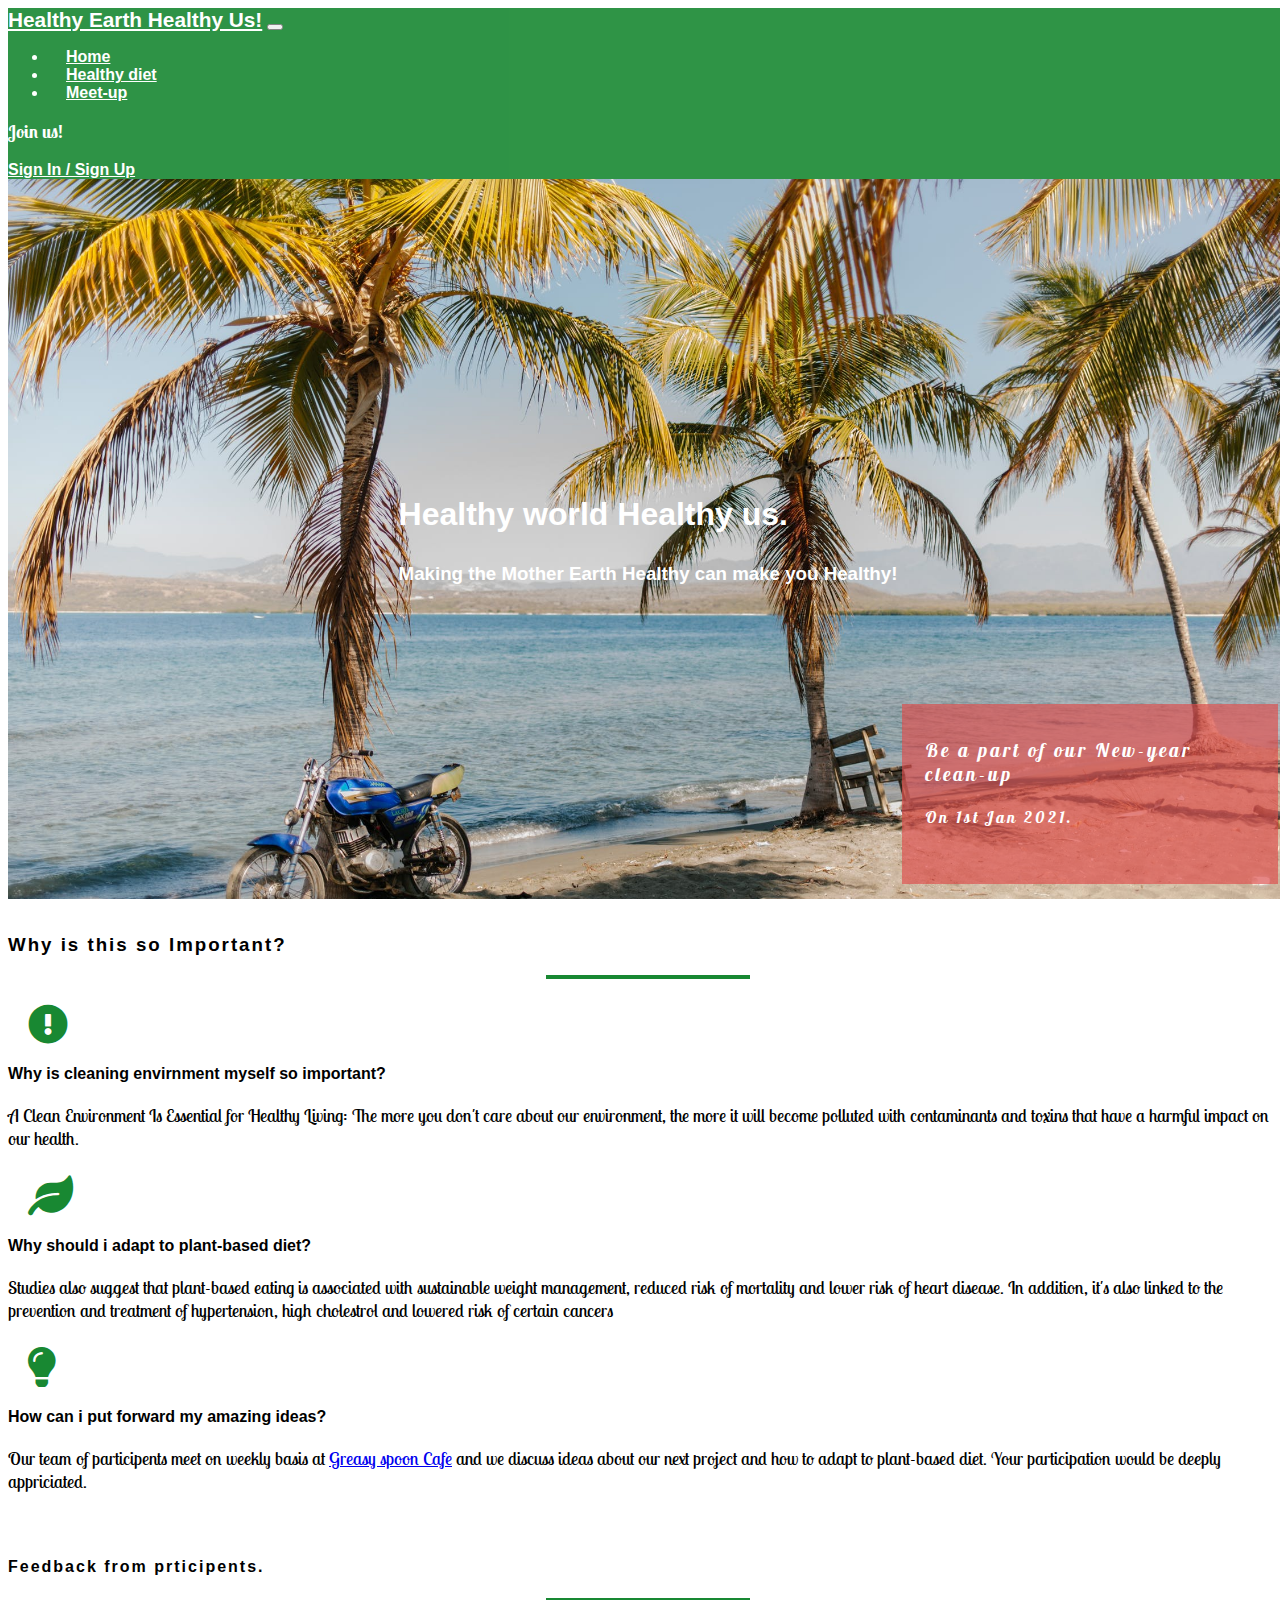
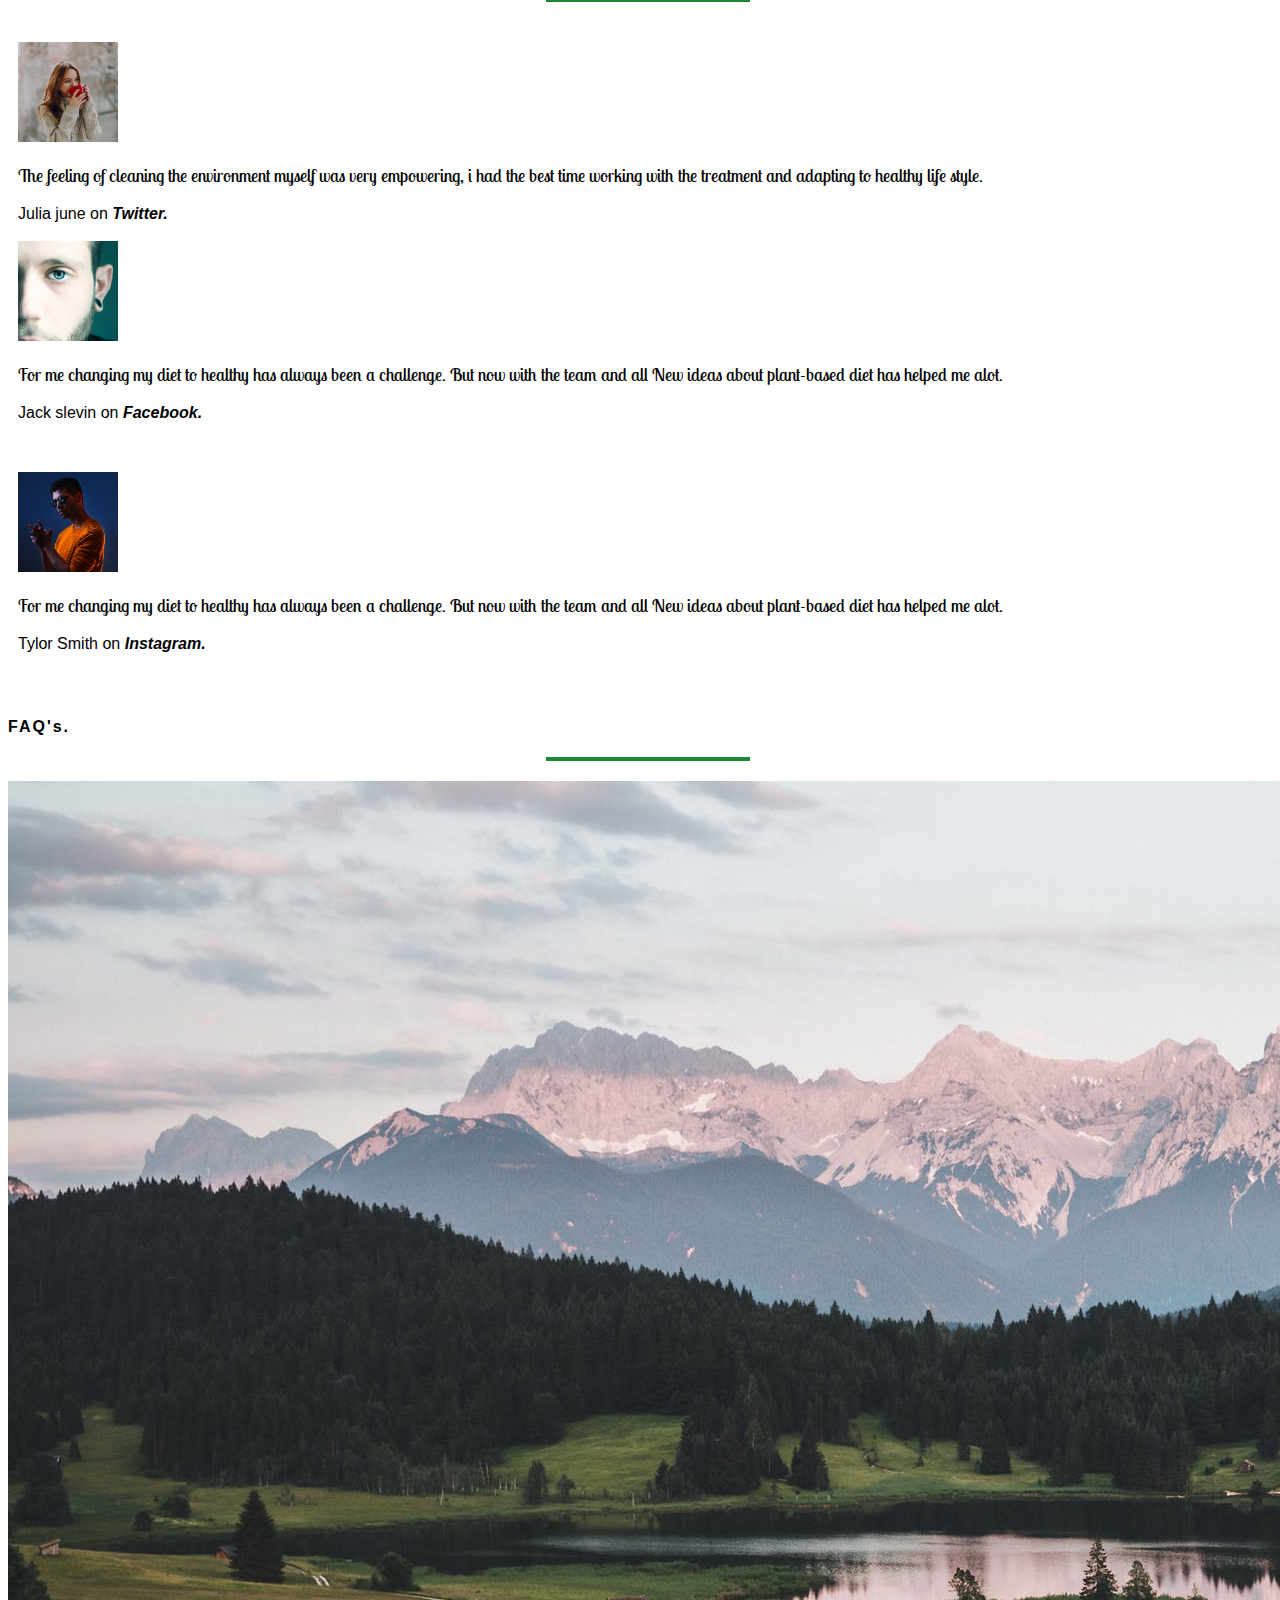
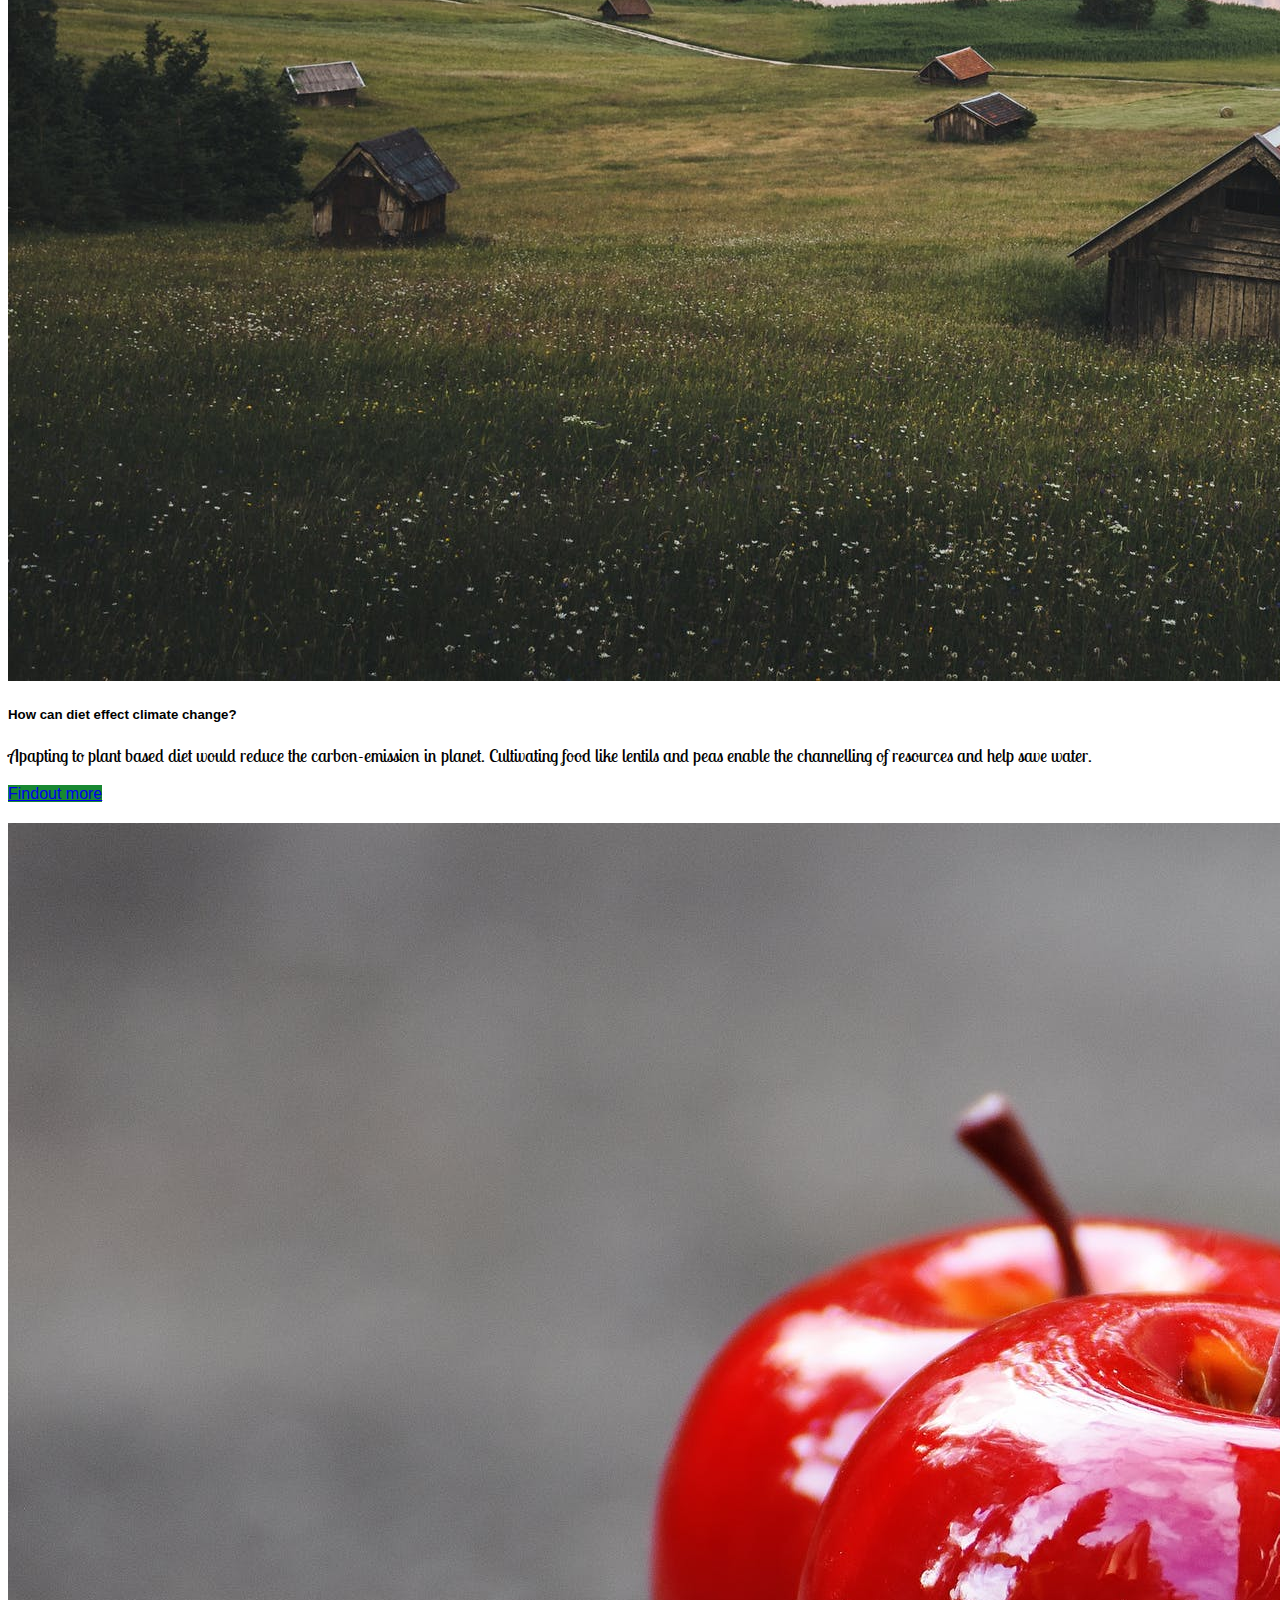
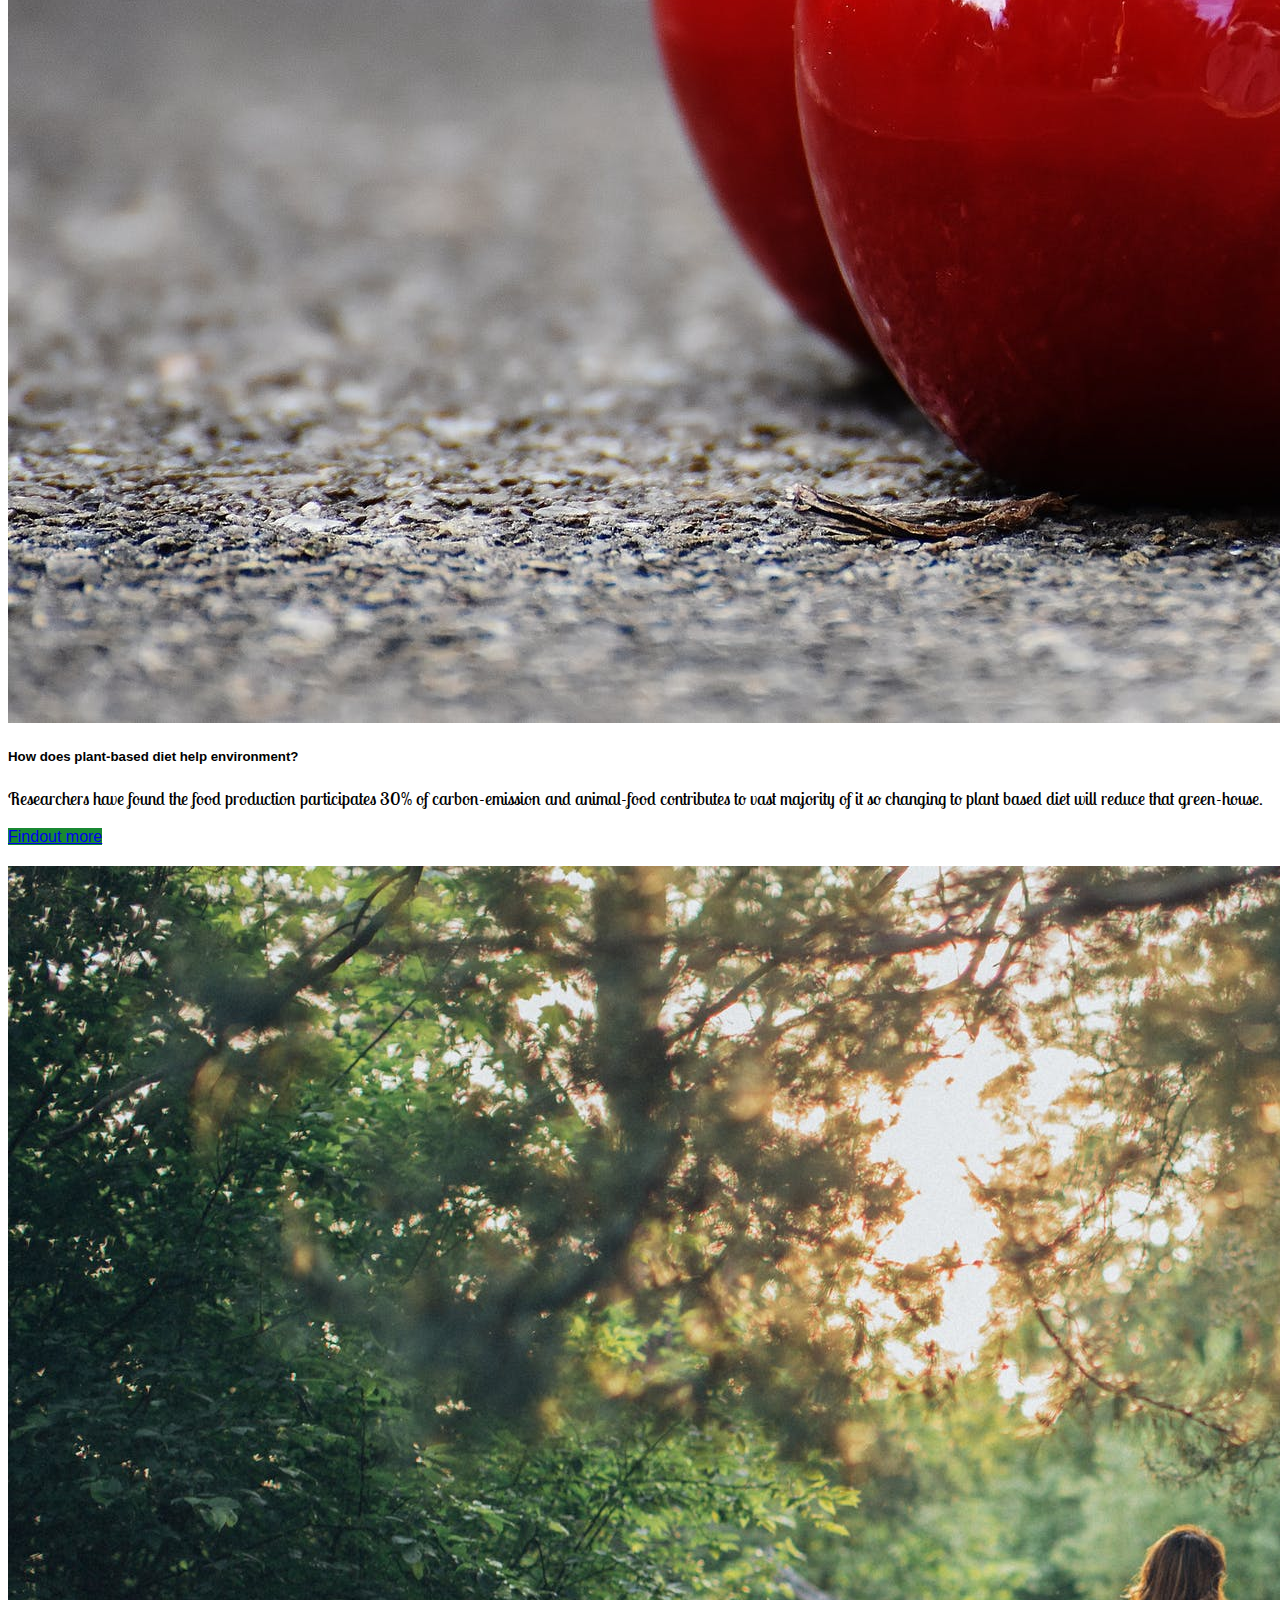
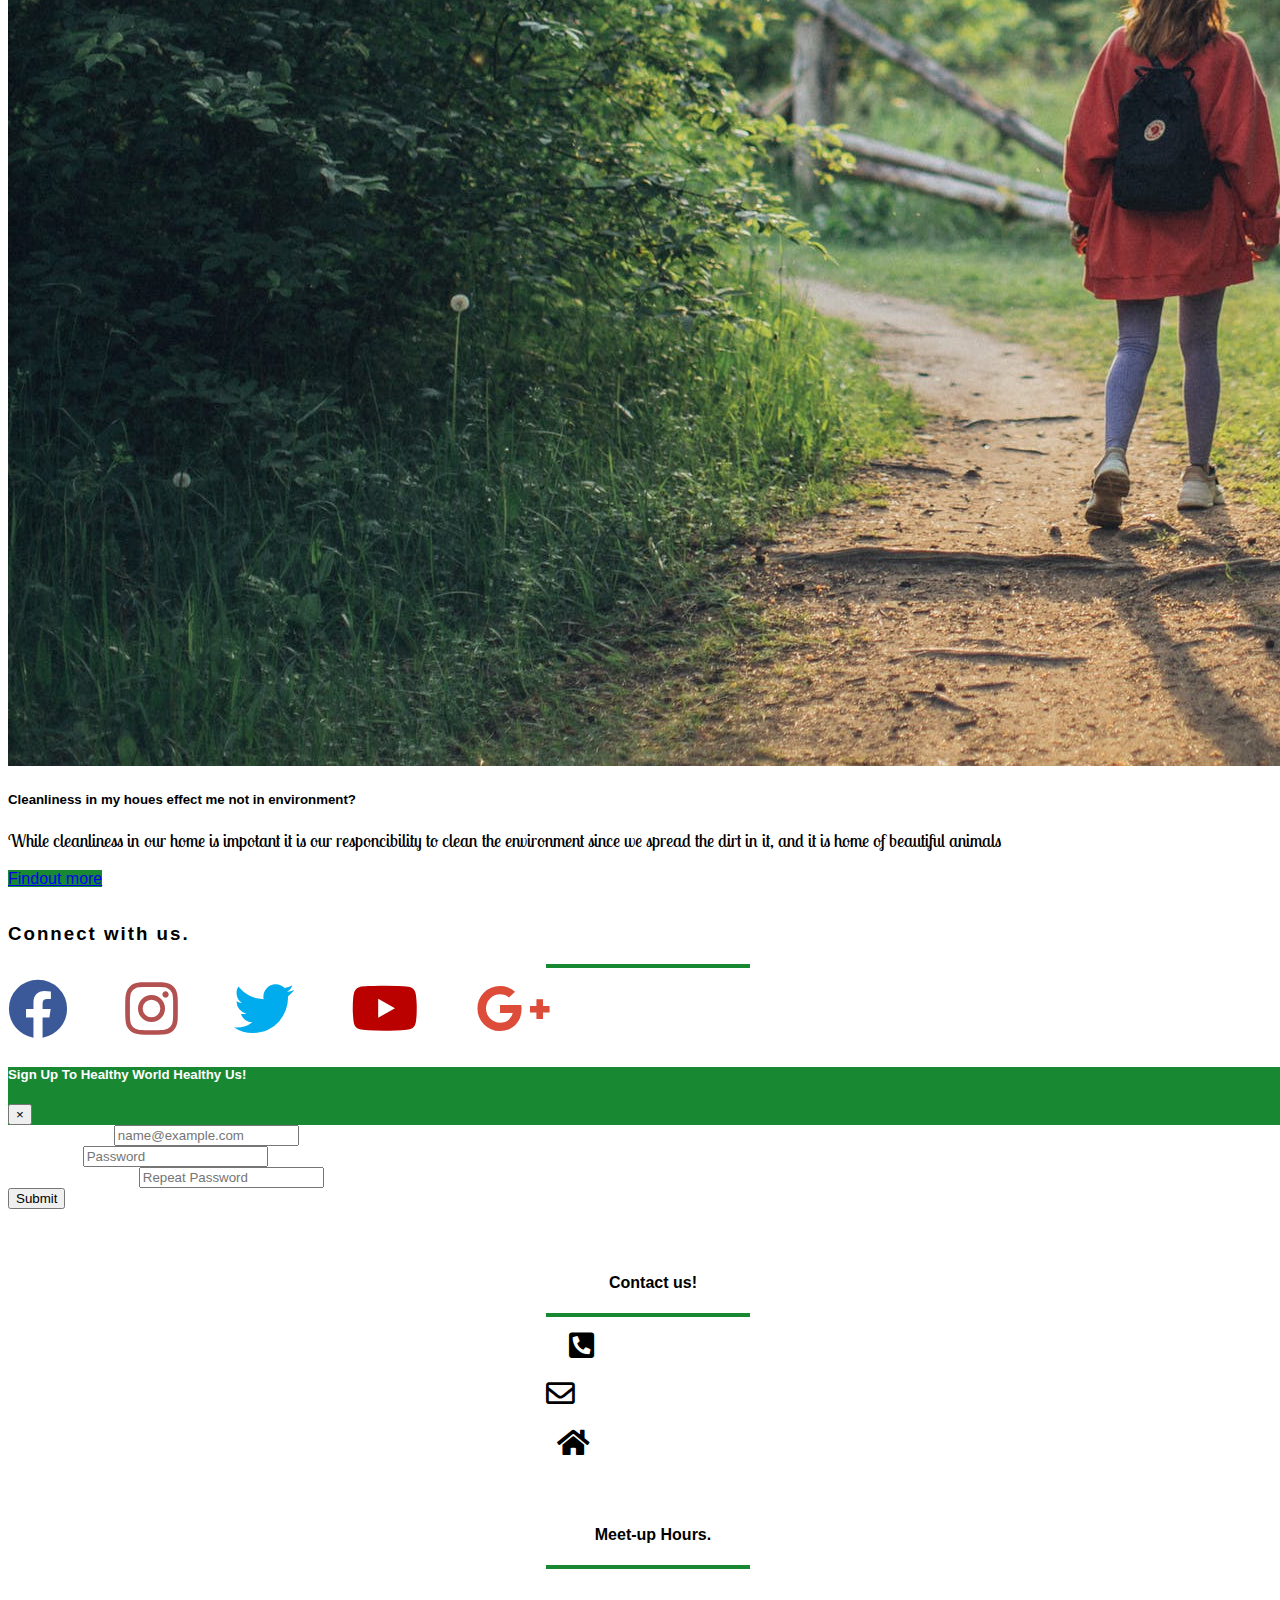
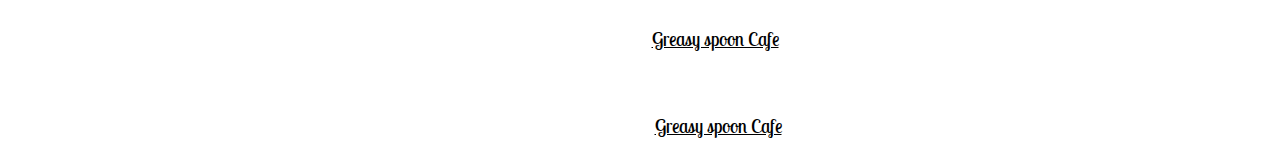
==== index.html @ 550ce157 "fixed bug which was causing cover-text to disalign, added some spacing in container to remove cluste" ====
<!DOCTYPE html>
<html lang="en">

<head>
    <meta charset="UTF-8">
    <meta name="viewport" content="width=device-width, initial-scale=1.0">
    <title>Healthy World Healthy Us!</title>
    <link rel="stylesheet" href="https://cdn.jsdelivr.net/npm/bootstrap@4.5.3/dist/css/bootstrap.min.css"
        integrity="sha384-TX8t27EcRE3e/ihU7zmQxVncDAy5uIKz4rEkgIXeMed4M0jlfIDPvg6uqKI2xXr2" crossorigin="anonymous">
    <link rel="stylesheet" href="https://cdnjs.cloudflare.com/ajax/libs/font-awesome/5.15.1/css/all.min.css"
        type="text/css" />
    <link rel="preconnect" href="https://fonts.gstatic.com">
    <link rel="stylesheet" href="https://cdn.jsdelivr.net/npm/bootstrap@4.5.3/dist/css/bootstrap.min.css"
        integrity="sha384-TX8t27EcRE3e/ihU7zmQxVncDAy5uIKz4rEkgIXeMed4M0jlfIDPvg6uqKI2xXr2" crossorigin="anonymous">
    <link rel="stylesheet" href="css/style.css">
</head>

<body>
    <header>
        <!--navbar+toogle button when on mobile-->
        <nav class="navbar navbar-expand-md">

            <a href="index.html" class="navbar-brand">Healthy Earth Healthy Us!</a>

            <button class="navbar-toggler bg-dark ml-auto" type="button" data-toggle="collapse"
                data-target="#navbar-responsive" aria-controls="navbar-responsive" aria-expanded="false"
                aria-label="Toggle-navigation">
                <span class="navbar-toggler-icon"></span></button>

            <div class="navbar-collapse" id="navbar-responsive">
                <div id="things-navbar">
                    <ul class="navbar-nav mr-auto">
                        <li class="nav-item active"><a href="index.html" class="nav-link hvr-float-shadow">Home</a></li>
                        <li class="nav-item"><a href="health.html" class="nav-link">Healthy diet</a></li>
                        <li class="nav-item"><a href="meetup.html" class="nav-link">Meet-up</a></li>
                    </ul>
                </div>
                <div class="d-none d-md-block ml-auto">
                    <p class="navbar-text mr-3"><a>Join us!</a></p>
                    <a href="/login" class="btn btn-success" data-toggle="modal" data-target="#signUpModal">Sign In /
                        Sign Up</a>
                </div>
            </div>

        </nav>
    </header>


    <div class="hero-image container-fluid">
        <div class="hero-overlay">
            <div class="row">
                <div class="col-12">
                    <section class="jumbotron text-center">
                        <h1 class="jumbotron-main">Healthy world Healthy us.</h1>
                        <h3 class="Jumbotron-text">Making the Mother Earth Healthy can make you Healthy!</h3>

                    </section>

                </div>

            </div>
            <div class="col-xs-6">
                <div id="cover-text">
                    <h3>Be a part of our New-year clean-up </h3>
                    <h4>On 1st Jan 2021.</h4>
                </div>
            </div>
        </div>
    </div>


    <!--------------------------------------------------------Importance-->
    <section class="container-fluid container-importance">
        <div class="row">
            <div class="col-md-12">
                <div class="row text-center">
                    <div class="col">
                        <h3 class="firstsection-heading">Why is this so Important?</h3>
                        <hr class="hr-green">
                    </div>
                </div>

                <div class="row">
                    <div class="col-10 offset-1 offset-md-0 col-sm-4 col-md-6">

                        <div class="row firstsection-text">
                            <div class="col-2 d-none d-md-block">
                                <i class="fas fa-exclamation-circle" aria-hidden="true"></i>
                            </div>
                            <div class="col-10">
                                <h4 class="qa-heading">Why is cleaning envirnment myself so important?</h4>
                                <!--text copied from google search on cleaning environment-->
                                <p>
                                    A Clean Environment Is Essential for Healthy Living: The more you don't care about
                                    our
                                    environment,
                                    the more it will become polluted with contaminants and toxins that have a harmful
                                    impact
                                    on our health.
                                </p>
                            </div>
                        </div>
                    </div>

                    <div class="col-10 offset-1 offset-md-0 col-sm-4 col-md-6">

                        <div class="row firstsection-text">
                            <div class="col-2 d-none d-md-block">
                                <i class=" fas fa-leaf" aria-hidden="true"></i>
                            </div>
                            <div class="col-10">
                                <h4 class="qa-heading ">Why should i adapt to plant-based diet?</h4>

                                <!--text copied from google search on plant-based diet-->
                                <p>
                                    Studies also suggest that plant-based eating is associated with sustainable weight
                                    management,
                                    reduced risk of mortality and lower risk of heart disease. In addition, it's also
                                    linked
                                    to the
                                    prevention and treatment of hypertension, high cholestrol and lowered risk of
                                    certain
                                    cancers
                                </p>
                            </div>

                        </div>

                    </div>

                    <div class="col-md-6 offset-md-3 col-sm-4 col-10 offset-1">

                        <div class="row firstsection-text">
                            <div class="col-2 d-none d-md-block">
                                <i class="fas fa-lightbulb" aria-hidden="true"></i>
                            </div>
                            <div class="col-10">
                                <h4 class="qa-heading ">How can i put forward my amazing ideas?</h4>
                                <p>
                                    Our team of participents meet on weekly basis at <a
                                        href="https://www.greasyspoon.se/" target="_blank">Greasy spoon Cafe</a> and
                                    we discuss ideas about our next project and how to adapt to plant-based diet. Your
                                    participation would be deeply appriciated.
                                </p>
                            </div>

                        </div>
                    </div>
                </div>
            </div>
        </div>
    </section>
    <!--------------------------------------------------------Feedback-->

    <section class="container-fluid feedback-container">

        <div class="row text-center">
            <div class="col-12">
                <h4 class="feedback-heading">
                    Feedback from prticipents.
                </h4>
                <hr class="hr-green">
            </div>
        </div>
        <div class="row feedback-text">
            <div class="col-sm-12 col-md-6">
                <div class="d-block">
                    <div class="media">
                        <div class="d-none d-sm-block">
                            <img src="css/images/girl.jpeg" alt="image of a girl" class="rounded-circle mr-3" height=100
                                width=100>
                        </div>
                        <div class="media-body">
                            <div class="feedback">
                                <p>
                                    The feeling of cleaning the environment myself was very empowering, i had
                                    the best time working with the treatment
                                    and adapting to healthy life style.
                                <footer>Julia june on <strong title="Twitter"> <em> Twitter.
                                        </em></strong>
                                </footer>
                                </p>
                            </div>
                        </div>
                    </div>
                </div>
            </div>
            <div class=" col-sm-12 col-md-6">
                <div class="d-block">
                    <div class="media">
                        <div class="d-none d-sm-block">
                            <img src="css/images/guy1.jpeg" alt="image of a guy" class="rounded-circle mr-3" height=100
                                width=100>
                        </div>
                        <div class="media-body">
                            <div class="feedback">
                                <p>
                                    For me changing my diet to healthy has always been a challenge. But now with
                                    the team and all New
                                    ideas about plant-based diet has helped me alot.
                                <footer>Jack slevin on <strong title="Facebook"> <em>
                                            Facebook.
                                        </em></strong>
                                </footer>
                                </p>
                            </div>
                        </div>
                    </div>
                </div>
            </div>
            <div class="col-md-6 offset-md-3 margin-top-50 col-sm-6 offset-sm-0">
                <div class="d-block">
                    <div class="media">
                        <div class="d-none d-sm-block">
                            <img src="css/images/guy2.jpeg" alt="image of a guy" class="rounded-circle mr-3" height=100
                                width=100>
                        </div>
                        <div class="media-body">
                            <div class="feedback">
                                <p>
                                    For me changing my diet to healthy has always been a challenge. But now with
                                    the team and all New
                                    ideas about plant-based diet has helped me alot.
                                <footer>Tylor Smith on <strong title="Instagram"> <em>
                                            Instagram.
                                        </em></strong>
                                </footer>
                                </p>
                            </div>
                        </div>
                    </div>
                </div>
            </div>

        </div>


    </section>
    <!--------------------------------------------------------FAQs-->

    <div class="container-fluid faqs-container">

        <div class="row text-center">
            <div class="col-12">
                <h4 class="faqs-heading">
                    FAQ's.
                </h4>
                <hr class="hr-green">
            </div>
        </div>

        <div class="row">
            <div class="col-sm-4">
                <div class="card faqs">
                    <img src="css/images/mountain.jpeg" class="card-img-top" alt="image of a mountain">
                </div>
                <div class="card-body">
                    <h5 class="card-heading">How can diet effect climate change?</h5>
                    <p class="card-text">Apapting to plant based diet would reduce the carbon-emission in planet.
                        Cultivating food like lentils and peas enable the channelling of resources and help save
                        water.</p>
                    <a href="https://www.bbc.com/news/science-environment-49238749" class="btn btn-secondary"
                        target="_blank">Findout more</a>
                </div>
            </div>

            <div class="col-sm-4">
                <div class=" card faqs">
                    <img src="css/images/fruit.jpeg" class="card-img-top" alt="image of red,green apples">
                </div>
                <div class="card-body">
                    <h5 class="card-heading">How does plant-based diet help environment?</h5>
                    <p class="card-text"> Researchers have found the food production participates 30% of
                        carbon-emission and animal-food contributes
                        to vast majority of it so changing to plant based diet will reduce that green-house.</p>
                    <a href="https://www.bbc.com/news/science-environment-49238749" class="btn btn-secondary"
                        target="_blank">Findout more</a>
                </div>
            </div>

            <div class="col-sm-4">
                <div class=" card faqs">
                    <img src="css/images/park.jpeg" class="card-img-top" alt="image of a person in park">
                </div>
                <div class="card-body">
                    <h5 class="card-heading">Cleanliness in my houes effect me not in environment?</h5>
                    <p class="card-text">While cleanliness in our home is impotant it is our responcibility to clean
                        the environment since we spread
                        the dirt in it, and it is home of beautiful animals</p>
                    <a href="https://www.bbc.com/news/science-environment-49238749" class="btn btn-secondary"
                        target="_blank">Findout more</a>
                </div>
            </div>

        </div>
    </div>

    <!--------------------------------------------------------Connect-->

    <div class="container-fluid connect-container">
        <div class="row text-center">
            <div class="col-12 connect-heading">
                <h3>Connect with us.</h3>
                <hr class="hr-green">
            </div>
        </div>
        <div class="row text-center">
            <div class="col-12 socialmedia-icons">
                <a href=" https://www.facebook.com/login/device-based/regular/login/?login_attempt=1" target="_blank">
                    <i class="fab fa-facebook" aria-hidden="true"> </i>
                    <span class="sr-only">Facebook</span>
                </a>
                <a href="https://www.instagram.com/" target="_blank">
                    <i class="fab fa-instagram" aria-hidden="true"> </i>
                    <span class="sr-only">Instagram</span>
                </a>
                <a href="https://twitter.com/?lang=sv" target="_blank">
                    <i class=" fab fa-twitter" aria-hidden="true"> </i>
                    <span class="sr-only">Twitter</span>
                </a>
                <a href="https://www.youtube.com/" target="_blank">
                    <i class=" fab fa-youtube" aria-hidden="true"> </i>
                    <span class="sr-only">Youtube</span>
                </a>
                <a href="https://www.google.com/intl/sv/gmail/about/#" target="_blank">
                    <i class=" fab fa-google-plus-g" aria-hidden="true"> </i>
                    <span class="sr-only">Gmail</span>
                </a>
            </div>
        </div>

    </div>

    <!--------------------------------------------------------Model copied from whisky-drop website.-->



    <div class="modal" tabindex="-1" role="dialog" id="signUpModal">
        <div class="modal-dialog" role="document">
            <div class="modal-content">
                <div class="modal-header">
                    <h5 class="modal-title">Sign Up To Healthy World Healthy Us!</h5>
                    <button type="button" class="close" data-dismiss="modal" aria-label="Close">
                        <span aria-hidden="true">&times;</span>
                    </button>
                </div>
                <div class="modal-body">
                    <form>
                        <div class="form-group">
                            <label for="exampleInputEmail1">Email address</label>
                            <input type="email" class="form-control" id="exampleInputEmail1"
                                aria-describedby="emailHelp" placeholder="name@example.com">
                            <small id="emailHelp" class="form-text text-muted">We'll never share your email with
                                anyone else.</small>
                        </div>
                        <div class="form-group">
                            <label for="password">Password</label>
                            <input type="password" class="form-control" id="password" placeholder="Password">
                        </div>
                        <div class="form-group">
                            <label for="repeatPassword">Repeat Password</label>
                            <input type="password" class="form-control" id="repeatPassword"
                                placeholder="Repeat Password">
                        </div>
                        <button type="submit" class="btn btn-success">Submit</button>
                    </form>
                </div>
            </div>
        </div>
    </div>


    <!--------------------------------------------------------Footer-->

    <footer class="bg-success footer-container">
        <div class="container-fluid">
            <div class="row">
                <div class="col-sm-4 offset-1 footer-content">
                    <h4 class="footer-header">Contact us!</h4>
                    <hr class="hr-green-footer">
                    <p><i class="fas fa-phone-square-alt footer-icons"></i> 0047 123 123 123</p>
                    <p><i class="far fa-envelope footer-icons"></i> healthyworld@gmail.com</p>
                    <p><i class="fas fa-home footer-icons"></i>Sandalmakrbackan 1,</p>
                    <p>126-30, Stockholm.</p>
                </div>
                <div class="col-sm-4 offset-1 footer-content">
                    <h4 class="footer-header">Meet-up Hours.</h4>
                    <hr class="hr-green">
                    <p>Monday-Thursday</p>
                    <p>kl. 17:00-18:00 at <a href="https://www.greasyspoon.se/" target="_blank">Greasy spoon
                            Cafe</a></p>
                    <p>Fri-Sat-Sunday</p>
                    <p>kl. 19:00-20:00 at <a href="https://www.greasyspoon.se/" target="_blank">Greasy spoon
                            Cafe</a></p>
                </div>
            </div>
        </div>
    </footer>


    <script src="https://code.jquery.com/jquery-3.3.1.slim.min.js"
        integrity="sha384-q8i/X+965DzO0rT7abK41JStQIAqVgRVzpbzo5smXKp4YfRvH+8abtTE1Pi6jizo"
        crossorigin="anonymous"></script>
    <script src="https://cdnjs.cloudflare.com/ajax/libs/popper.js/1.14.3/umd/popper.min.js"
        integrity="sha384-ZMP7rVo3mIykV+2+9J3UJ46jBk0WLaUAdn689aCwoqbBJiSnjAK/l8WvCWPIPm49"
        crossorigin="anonymous"></script>
    <script src="https://stackpath.bootstrapcdn.com/bootstrap/4.1.3/js/bootstrap.min.js"
        integrity="sha384-ChfqqxuZUCnJSK3+MXmPNIyE6ZbWh2IMqE241rYiqJxyMiZ6OW/JmZQ5stwEULTy"
        crossorigin="anonymous"></script>
</body>

</html>
---- css/style.css ----
@import url('https://fonts.googleapis.com/css2?family=Lobster+Two:ital,wght@0,400;0,700;1,400;1,700&family=Roboto:wght@300;400;700&display=swap');



body {
    font-family: "Roboto:400", sans-serif;
    width: 100%;
}
/*-----------------------------------------------------------Nav */
.navbar {
    background-color: #188832;;
    opacity: 0.9;
    color: white;
    font-weight: bold;
}

.navbar a {
    color: white;
    font-weight: bold;
    font-size: 100%;
}
.navbar a:hover{
    color: #0e491c;
}

.navbar-brand{
    font-size: 130% !important;
}

.navbar-nav a {
    margin-left: 18px;
}



/*-----------------------------------------------------------hero image landing page */
.hero-image {
    height: 80vh;

    background: url("images/cleanearth.jpeg") no-repeat;
    background-size: cover;
  -webkit-background-size: cover;
  -moz-background-size: cover;
  -o-background-size: cover;
  opacity: 1;

    display: flex;
    align-items: center;
    justify-content: center;

    position: relative;
}

#cover-text {
    color: white;
    font-family: 'Lobster Two', cursive;
    font-style: italic;
    font-weight: bold;
    height: 150px;
    width: 330px;
    letter-spacing: 3px;
    padding: 15px 23px;

    position: absolute;
    background-color: rgba(221, 76, 74, 0.658);
    bottom: 15px;
    right: 10px;
}


/*-----------------------------------------------------------Jumbotron */

.jumbotron {
    background-color: transparent;
}

.jumbotron-main{
    color: white;
    font-weight: 700;
    margin-bottom: 30px;
}

.Jumbotron-text{
    color: white;
}

/*-----------------------------------------------------------Importance */

.container-importance{
    margin: 20px 0 65px 0;
}


.firstsection-heading {
    margin-top: 35px;
    font-weight: bold;
    letter-spacing: 2px;
}

.container-importance i {
    font-size: 40px;
    padding-left: 20px;
    color: #188832;
}

.firstsection-text {
    margin-top: 25px;
}

p {
    font-family: 'Lobster Two', cursive;
    font-size: 18px;
}

.hr-green {
    border: 2px solid #188832;
    width: 200px;
}



/*-----------------------------------------------------------feedback */

.feedback-container {
    margin-top: 65px;
}

.feedback-heading{
    margin-top: 35px;
    font-weight: bold;
    letter-spacing: 2px;
}

.feedback-text {
    margin-top: 40px;
    padding-left: 10px;

}

.margin-top-50{
    margin-top:50px;
}


/*-----------------------------------------------------------FAQs */

.faqs-container{
    margin-top: 65px;
}

.faqs-heading{
    margin-top: 35px;
    font-weight: bold;
    letter-spacing: 2px;
}


.faqs-container a {
    background-color: #188832;
}


.card-heading{
    font-weight: bold;

}

.faqs{
    margin-top: 20px;
}

/*-----------------------------------------------------------Connect */

.connect-container{

}

.connect-heading{
    margin-top: 35px;
    font-weight: bold;
    letter-spacing: 2px;
}


.socialmedia-icons a{
    font-size: 60px;
    word-spacing: 40px;
    text-decoration: none;
}

.fa-facebook{
    color: #3b5998;
}
.fa-instagram{
    color: #b35151;
}

.fa-twitter{
    color: #00aced;
}
.fa-youtube{
    color: #bb0000;
}
.fa-google-plus-g{
    color: #dd4b39;
}

.fa-facebook:hover,
.fa-instagram:hover,
.fa-twitter:hover,
.fa-youtube:hover,
.fa-google-plus-g:hover{
    color: #188832;
}

/*-----------------------------------------------------------Footer */

.footer-container{
    margin-top: 65px;
    text-align: center;
}

.footer-content{
    margin-top: 25px;
}

.footer-header{
    padding-left: 10px;
}

footer p{
    color: white;
    margin-top: 15px;
    font-size: 1.2em;
    text-align: center;
}

footer a {
    color: black;
}


.footer-icons{
    font-size: 1.5em;
    color: black;
}

.hr-green-footer {
    text-align: center;
    border: 2px solid #188832;
    width: 200px;
}

/*-----------------------------------------------------------Modal */

.modal-body {
    background: url("images/modal.jpeg") no-repeat;
    background-size: cover;
    color: white;
}

.modal-header {
    background-color:#188832 ;
    color: white;
}

/*-----------------------------------------------------------From */

.form-text {
    color: white !important;
}

/*-----------------------------------------------------------hero image health page */

.hero-image-health {
    height: 80vh;

    background: url("images/vegetarian.jpeg") no-repeat;
    background-size: cover;
  -webkit-background-size: cover;
  -moz-background-size: cover;
  -o-background-size: cover;

  display: flex;
    align-items: center;
    justify-content: center;

    position: relative;
}

/*-----------------------------------------------------------Hero image meetup Page */

.hero-image-meetup {
    height: 80vh;

    background: url("images/meetup.jpeg") no-repeat;
    background-size: cover;
  -webkit-background-size: cover;
  -moz-background-size: cover;
  -o-background-size: cover;


  display: flex;
    align-items: center;
    justify-content: center;

    position: relative;
}

.meetup-heading {
    margin: 65px 0 30px 0;
    color: #188832;
}
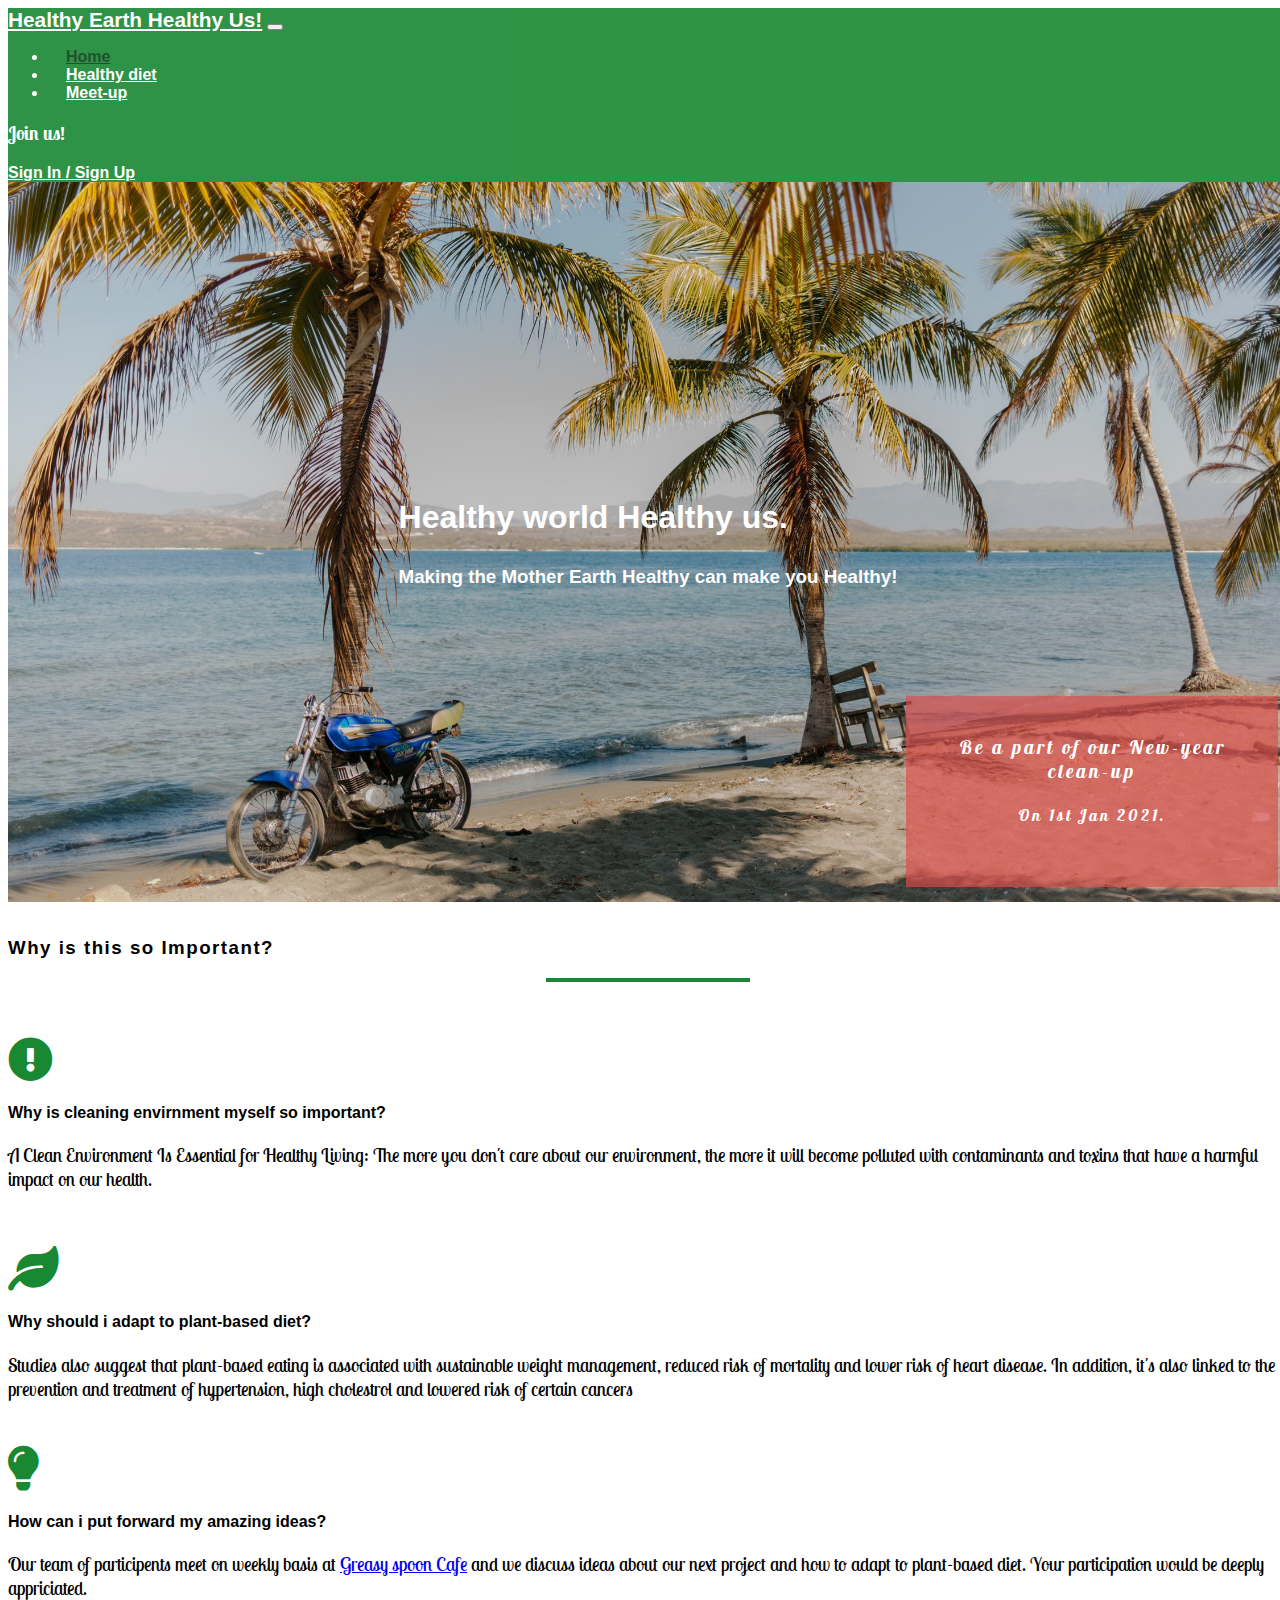
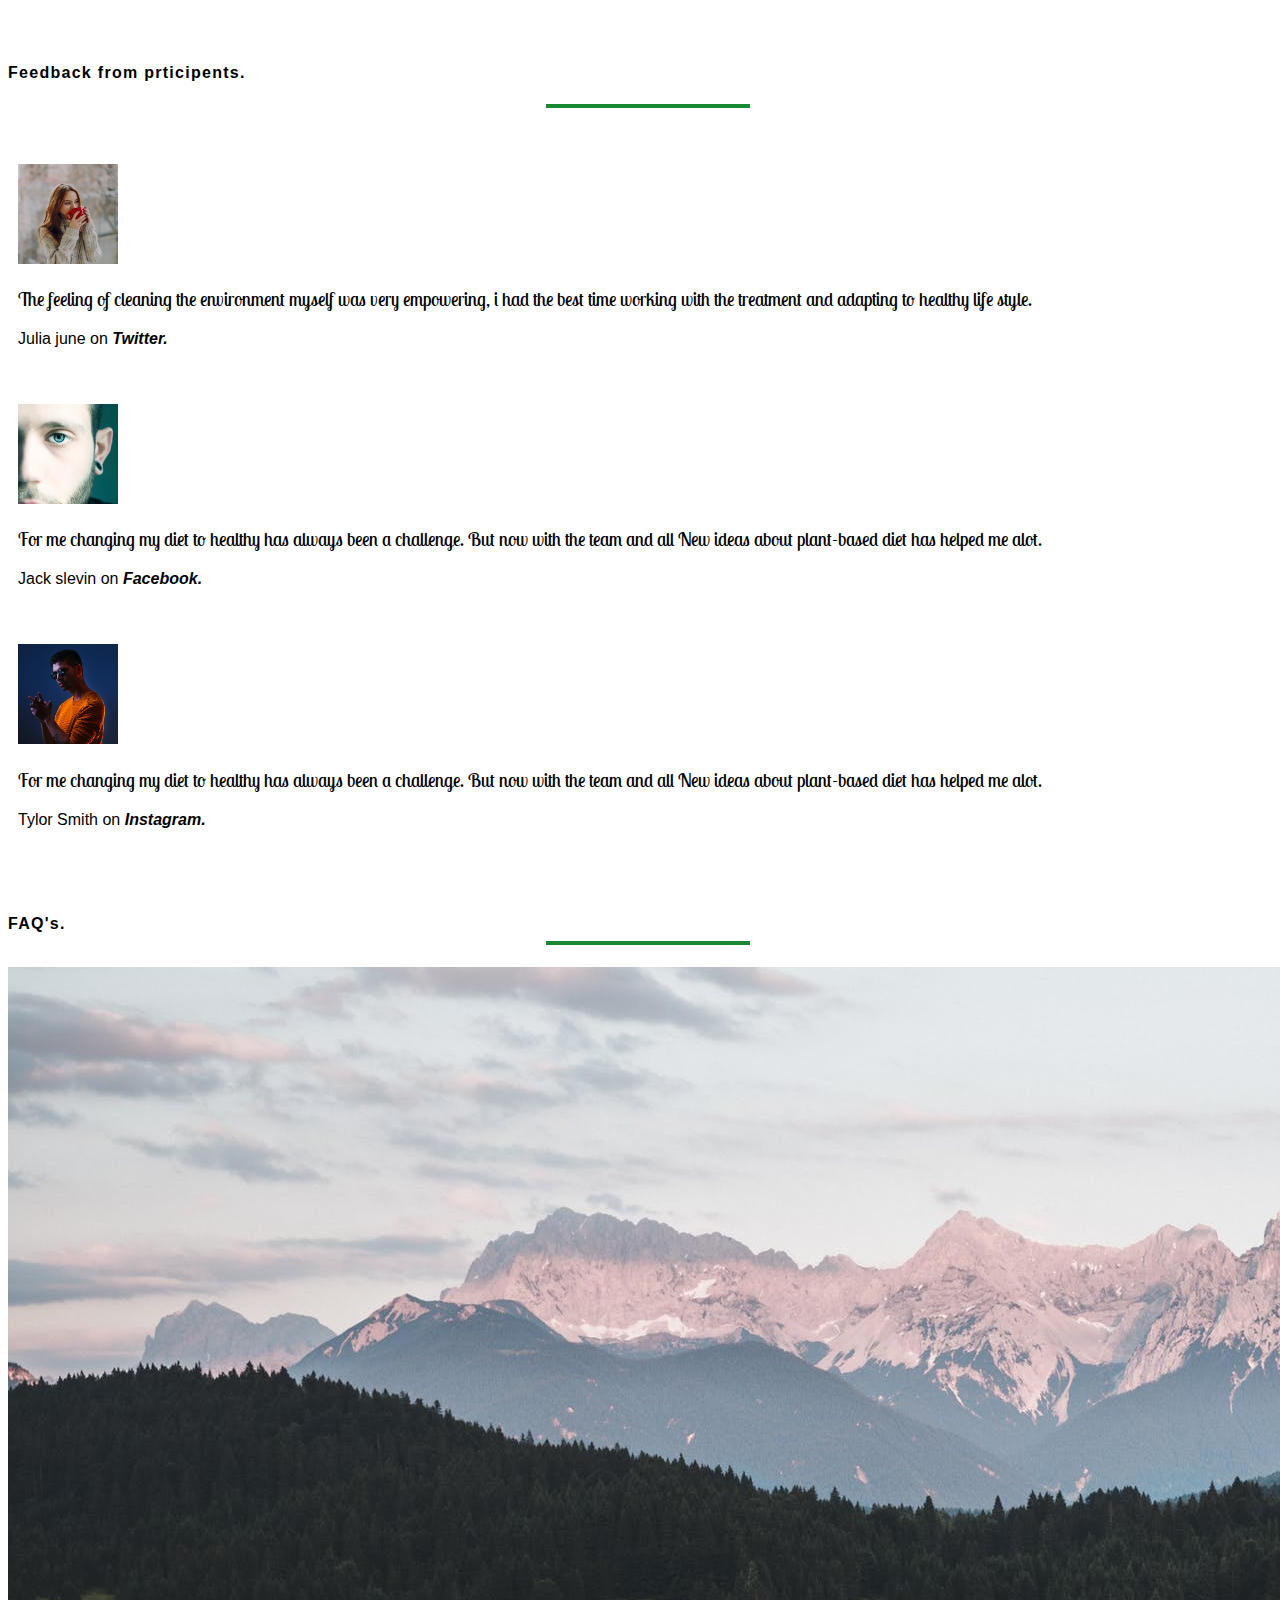
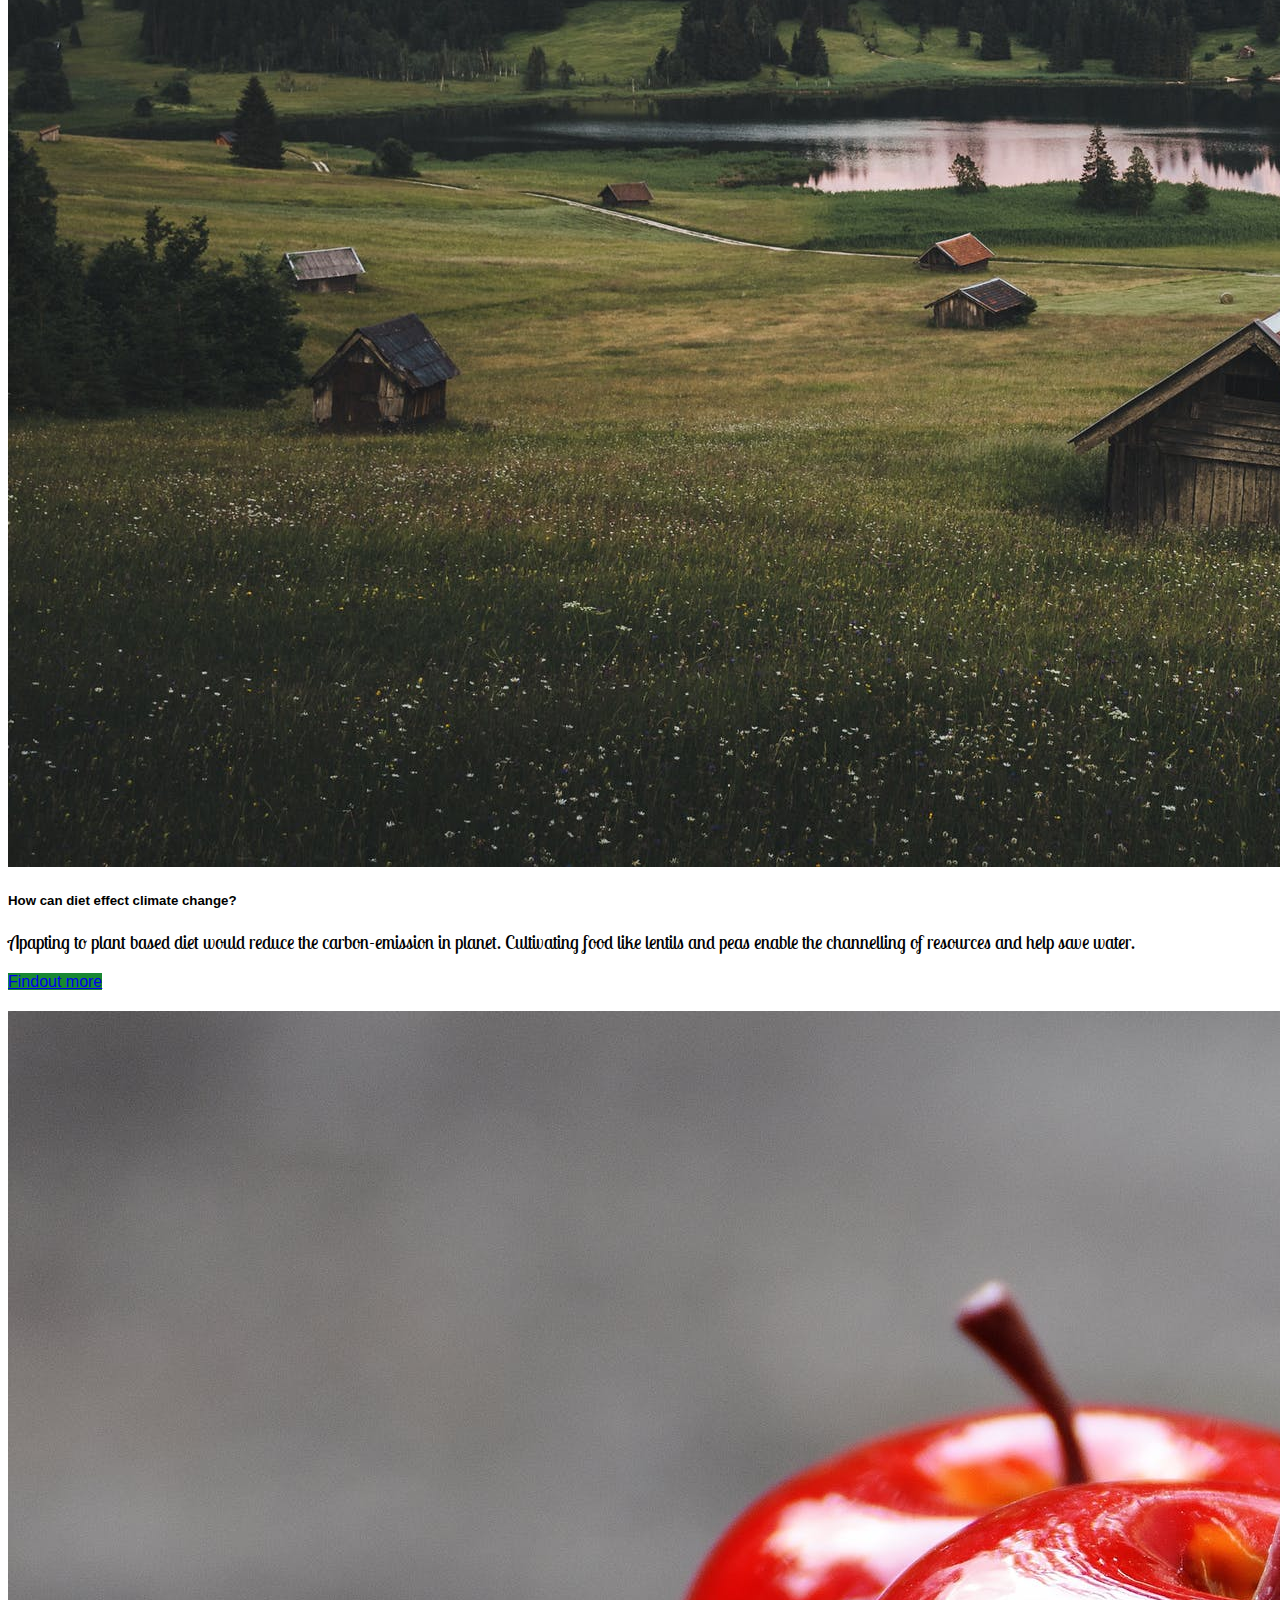
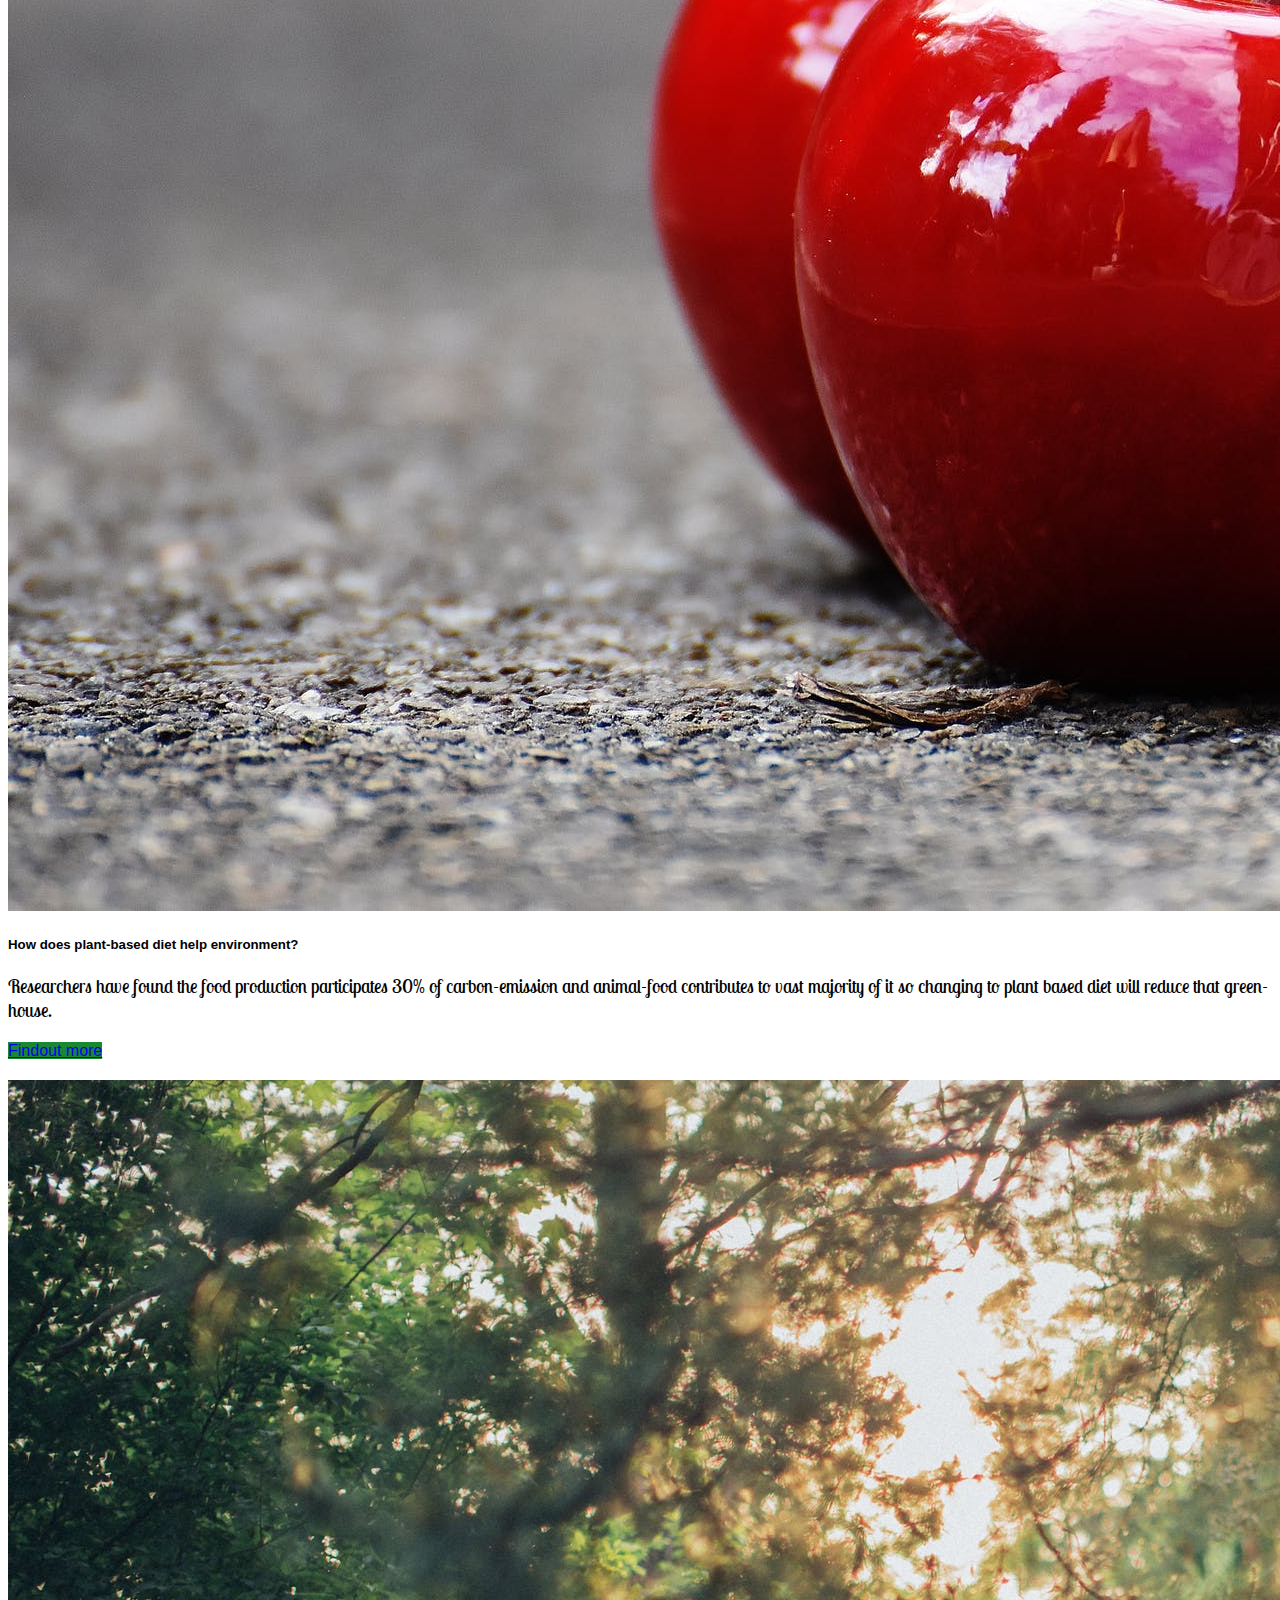
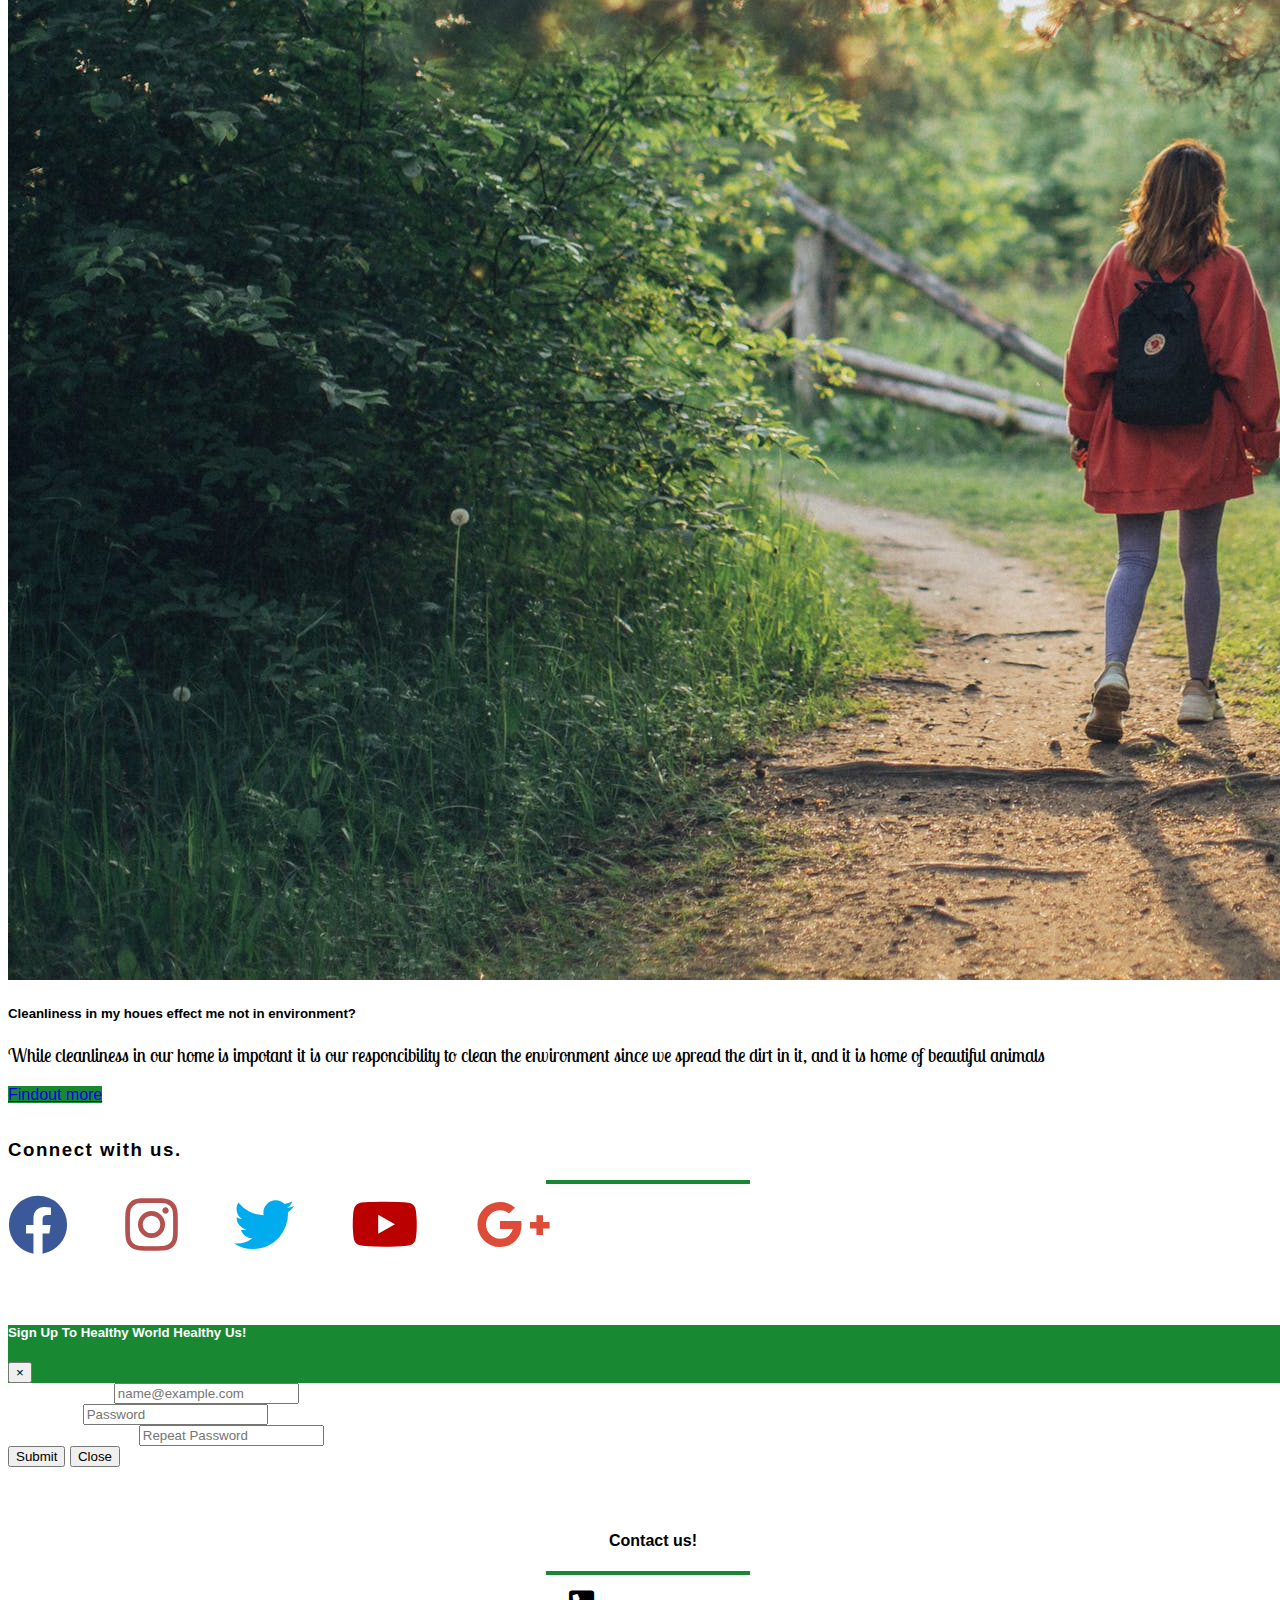
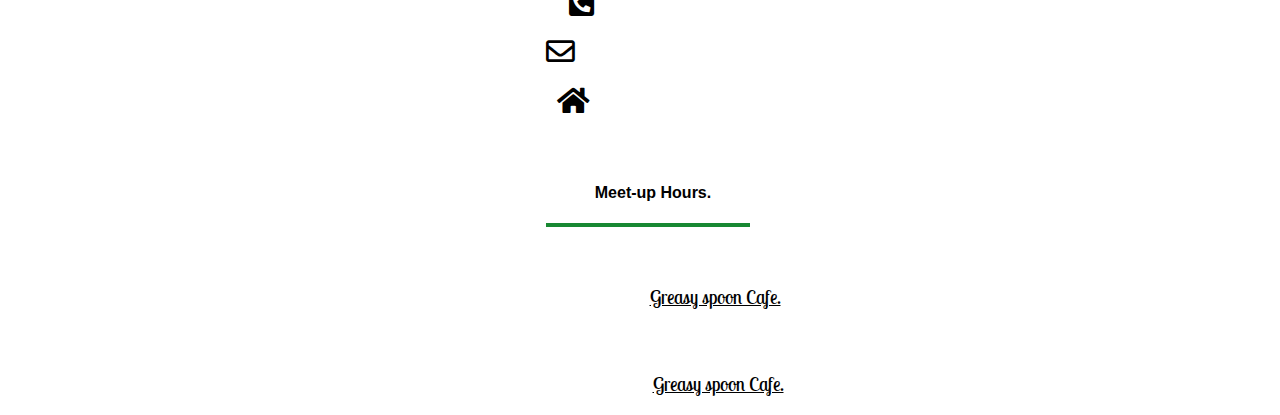
==== commit 3d71f159: "fixed bug that was causing first sections left padding." ====
--- a/index.html
+++ b/index.html
@@ -22,19 +22,18 @@
 
             <a href="index.html" class="navbar-brand">Healthy Earth Healthy Us!</a>
 
-            <button class="navbar-toggler bg-dark ml-auto" type="button" data-toggle="collapse"
-                data-target="#navbar-responsive" aria-controls="navbar-responsive" aria-expanded="false"
-                aria-label="Toggle-navigation">
-                <span class="navbar-toggler-icon"></span></button>
+            <button class="navbar-toggler" type="button" data-toggle="collapse" data-target="#navbar-responsive"
+                aria-controls="navbar-responsive" aria-expanded="false" aria-label="Toggle navigation">
+                <span class="navbar-toggler-icon"></span>
+            </button>
 
             <div class="navbar-collapse" id="navbar-responsive">
-                <div id="things-navbar">
-                    <ul class="navbar-nav mr-auto">
-                        <li class="nav-item active"><a href="index.html" class="nav-link hvr-float-shadow">Home</a></li>
-                        <li class="nav-item"><a href="health.html" class="nav-link">Healthy diet</a></li>
-                        <li class="nav-item"><a href="meetup.html" class="nav-link">Meet-up</a></li>
-                    </ul>
-                </div>
+                <ul class="navbar-nav mr-auto">
+                    <li class="nav-item active"><a href="index.html" class="nav-link hvr-float-shadow">Home</a></li>
+                    <li class="nav-item"><a href="health.html" class="nav-link">Healthy diet</a></li>
+                    <li class="nav-item"><a href="meetup.html" class="nav-link">Meet-up</a></li>
+                </ul>
+
                 <div class="d-none d-md-block ml-auto">
                     <p class="navbar-text mr-3"><a>Join us!</a></p>
                     <a href="/login" class="btn btn-success" data-toggle="modal" data-target="#signUpModal">Sign In /
@@ -75,80 +74,83 @@
             <div class="col-md-12">
                 <div class="row text-center">
                     <div class="col">
-                        <h3 class="firstsection-heading">Why is this so Important?</h3>
+                        <h3 class="section-headings">Why is this so Important?</h3>
                         <hr class="hr-green">
                     </div>
                 </div>
-
-                <div class="row">
-                    <div class="col-10 offset-1 offset-md-0 col-sm-4 col-md-6">
-
-                        <div class="row firstsection-text">
-                            <div class="col-2 d-none d-md-block">
-                                <i class="fas fa-exclamation-circle" aria-hidden="true"></i>
-                            </div>
-                            <div class="col-10">
-                                <h4 class="qa-heading">Why is cleaning envirnment myself so important?</h4>
-                                <!--text copied from google search on cleaning environment-->
-                                <p>
-                                    A Clean Environment Is Essential for Healthy Living: The more you don't care about
-                                    our
-                                    environment,
-                                    the more it will become polluted with contaminants and toxins that have a harmful
-                                    impact
-                                    on our health.
-                                </p>
-                            </div>
-                        </div>
-                    </div>
-
-                    <div class="col-10 offset-1 offset-md-0 col-sm-4 col-md-6">
-
-                        <div class="row firstsection-text">
-                            <div class="col-2 d-none d-md-block">
-                                <i class=" fas fa-leaf" aria-hidden="true"></i>
-                            </div>
-                            <div class="col-10">
-                                <h4 class="qa-heading ">Why should i adapt to plant-based diet?</h4>
-
-                                <!--text copied from google search on plant-based diet-->
-                                <p>
-                                    Studies also suggest that plant-based eating is associated with sustainable weight
-                                    management,
-                                    reduced risk of mortality and lower risk of heart disease. In addition, it's also
-                                    linked
-                                    to the
-                                    prevention and treatment of hypertension, high cholestrol and lowered risk of
-                                    certain
-                                    cancers
-                                </p>
-                            </div>
-
-                        </div>
-
-                    </div>
-
-                    <div class="col-md-6 offset-md-3 col-sm-4 col-10 offset-1">
-
-                        <div class="row firstsection-text">
-                            <div class="col-2 d-none d-md-block">
-                                <i class="fas fa-lightbulb" aria-hidden="true"></i>
-                            </div>
-                            <div class="col-10">
-                                <h4 class="qa-heading ">How can i put forward my amazing ideas?</h4>
-                                <p>
-                                    Our team of participents meet on weekly basis at <a
-                                        href="https://www.greasyspoon.se/" target="_blank">Greasy spoon Cafe</a> and
-                                    we discuss ideas about our next project and how to adapt to plant-based diet. Your
-                                    participation would be deeply appriciated.
-                                </p>
-                            </div>
-
-                        </div>
-                    </div>
-                </div>
-            </div>
-        </div>
+            </div>
+        </div>
+
+        <div class="row">
+
+            <div class="col-sm-12 col-md-6">
+                <div class="d-block">
+                    <div class="media">
+                        <div class="col-2 d-none d-md-inline">
+                            <i class="fas fa-exclamation-circle" aria-hidden="true"></i>
+                        </div>
+                        <div class="media-body">
+                            <h4 class="qa-heading">Why is cleaning envirnment myself so important?</h4>
+                            <!--text copied from google search on cleaning environment-->
+                            <p>
+                                A Clean Environment Is Essential for Healthy Living: The more you don't care about
+                                our
+                                environment,
+                                the more it will become polluted with contaminants and toxins that have a harmful
+                                impact
+                                on our health.
+                            </p>
+                        </div>
+                    </div>
+                </div>
+            </div>
+
+            <div class="col-sm-12 col-md-6">
+                <div class="d-block">
+                    <div class="media">
+                        <div class="col-2 d-none d-md-block">
+                            <i class=" fas fa-leaf" aria-hidden="true"></i>
+                        </div>
+                        <div class="media-body">
+                            <h4 class="qa-heading ">Why should i adapt to plant-based diet?</h4>
+
+                            <!--text copied from google search on plant-based diet-->
+                            <p>
+                                Studies also suggest that plant-based eating is associated with sustainable weight
+                                management,
+                                reduced risk of mortality and lower risk of heart disease. In addition, it's also
+                                linked
+                                to the
+                                prevention and treatment of hypertension, high cholestrol and lowered risk of
+                                certain
+                                cancers
+                            </p>
+                        </div>
+                    </div>
+                </div>
+            </div>
+        </div>
+
+        <div class="row">
+            <div class="col-10 offset-1 col-sm-12 offset-sm-0 col-md-6 offset-md-3">
+
+                <div class="row firstsection-icon">
+                    <div class="col-2 d-none d-md-inline">
+                        <i class="fas fa-lightbulb" aria-hidden="true"></i>
+                    </div>
+                    <div class="col-12 col-sm-10">
+                        <h4 class="qa-heading ">How can i put forward my amazing ideas?</h4>
+                        <p>
+                            Our team of participents meet on weekly basis at <a href="https://www.greasyspoon.se/"
+                                target="_blank">Greasy spoon Cafe</a> and
+                            we discuss ideas about our next project and how to adapt to plant-based diet. Your
+                            participation would be deeply appriciated.
+                        </p>
+                    </div>
+                </div>
+            </div>
+        </div>
+
     </section>
     <!--------------------------------------------------------Feedback-->
 
@@ -156,7 +158,7 @@
 
         <div class="row text-center">
             <div class="col-12">
-                <h4 class="feedback-heading">
+                <h4 class="section-headings">
                     Feedback from prticipents.
                 </h4>
                 <hr class="hr-green">
@@ -208,7 +210,7 @@
                     </div>
                 </div>
             </div>
-            <div class="col-md-6 offset-md-3 margin-top-50 col-sm-6 offset-sm-0">
+            <div class="col-md-6 offset-md-3 margin-top-50 col-sm-12 offset-sm-0">
                 <div class="d-block">
                     <div class="media">
                         <div class="d-none d-sm-block">
@@ -242,10 +244,10 @@
 
         <div class="row text-center">
             <div class="col-12">
-                <h4 class="faqs-heading">
+                <h4 class="section-headings">
                     FAQ's.
+                    <hr class="hr-green">
                 </h4>
-                <hr class="hr-green">
             </div>
         </div>
 
@@ -299,8 +301,8 @@
 
     <div class="container-fluid connect-container">
         <div class="row text-center">
-            <div class="col-12 connect-heading">
-                <h3>Connect with us.</h3>
+            <div class="col-12 ">
+                <h3 class="section-headings">Connect with us.</h3>
                 <hr class="hr-green">
             </div>
         </div>
@@ -331,12 +333,12 @@
 
     </div>
 
-    <!--------------------------------------------------------Model copied from whisky-drop website.-->
+    <!--------------------------------------------------------Model inspired from whisky-drop website.-->
 
 
 
     <div class="modal" tabindex="-1" role="dialog" id="signUpModal">
-        <div class="modal-dialog" role="document">
+        <div class="modal-dialog modal-lg" role="document">
             <div class="modal-content">
                 <div class="modal-header">
                     <h5 class="modal-title">Sign Up To Healthy World Healthy Us!</h5>
@@ -345,25 +347,31 @@
                     </button>
                 </div>
                 <div class="modal-body">
+
                     <form>
                         <div class="form-group">
                             <label for="exampleInputEmail1">Email address</label>
                             <input type="email" class="form-control" id="exampleInputEmail1"
-                                aria-describedby="emailHelp" placeholder="name@example.com">
+                                aria-describedby="emailHelp" placeholder="name@example.com" required>
                             <small id="emailHelp" class="form-text text-muted">We'll never share your email with
                                 anyone else.</small>
                         </div>
                         <div class="form-group">
                             <label for="password">Password</label>
-                            <input type="password" class="form-control" id="password" placeholder="Password">
+                            <input type="password" class="form-control" id="password" placeholder="Password" required>
                         </div>
                         <div class="form-group">
                             <label for="repeatPassword">Repeat Password</label>
                             <input type="password" class="form-control" id="repeatPassword"
-                                placeholder="Repeat Password">
-                        </div>
-                        <button type="submit" class="btn btn-success">Submit</button>
+                                placeholder="Repeat Password" required>
+                        </div>
+                        <div class="modal-footer">
+                            <button type="button" class="btn btn-success modal-btn-submit">Submit</button>
+                            <button type="button" class="btn btn-secondary modal-btn-close"
+                                data-dismiss="modal">Close</button>
+                        </div>
                     </form>
+
                 </div>
             </div>
         </div>
@@ -386,12 +394,12 @@
                 <div class="col-sm-4 offset-1 footer-content">
                     <h4 class="footer-header">Meet-up Hours.</h4>
                     <hr class="hr-green">
-                    <p>Monday-Thursday</p>
+                    <p>Monday-Thursday:</p>
                     <p>kl. 17:00-18:00 at <a href="https://www.greasyspoon.se/" target="_blank">Greasy spoon
-                            Cafe</a></p>
-                    <p>Fri-Sat-Sunday</p>
+                            Cafe.</a></p>
+                    <p>Fri-Sat-Sunday:</p>
                     <p>kl. 19:00-20:00 at <a href="https://www.greasyspoon.se/" target="_blank">Greasy spoon
-                            Cafe</a></p>
+                            Cafe.</a></p>
                 </div>
             </div>
         </div>
--- a/css/style.css
+++ b/css/style.css
@@ -6,6 +6,8 @@
     font-family: "Roboto:400", sans-serif;
     width: 100%;
 }
+
+
 /*-----------------------------------------------------------Nav */
 .navbar {
     background-color: #188832;;
@@ -20,7 +22,7 @@
     font-size: 100%;
 }
 .navbar a:hover{
-    color: #0e491c;
+    color: #0a3f16;
 }
 
 .navbar-brand{
@@ -31,23 +33,31 @@
     margin-left: 18px;
 }
 
+.active a{
+    color: #0a3f16;
+}
 
 
 /*-----------------------------------------------------------hero image landing page */
 .hero-image {
     height: 80vh;
 
-    background: url("images/cleanearth.jpeg") no-repeat;
+    background:linear-gradient(
+      rgba(0, 0, 0, 0.1),
+      rgba(0, 0, 0, 0.1)
+    ),
+    url("images/cleanearth.jpeg") no-repeat;
+    background-position: center;
+    overflow: hidden;
+
     background-size: cover;
-  -webkit-background-size: cover;
-  -moz-background-size: cover;
-  -o-background-size: cover;
-  opacity: 1;
+    -webkit-background-size: cover;
+    -moz-background-size: cover;
+    -o-background-size: cover;
 
     display: flex;
     align-items: center;
     justify-content: center;
-
     position: relative;
 }
 
@@ -59,7 +69,8 @@
     height: 150px;
     width: 330px;
     letter-spacing: 3px;
-    padding: 15px 23px;
+    padding: 1.3em 1.3em;
+    text-align: center;
 
     position: absolute;
     background-color: rgba(221, 76, 74, 0.658);
@@ -87,29 +98,28 @@
 /*-----------------------------------------------------------Importance */
 
 .container-importance{
-    margin: 20px 0 65px 0;
+    margin: 1.6em 0em 4em 0em;
 }
 
 
 .firstsection-heading {
     margin-top: 35px;
     font-weight: bold;
-    letter-spacing: 2px;
+    letter-spacing: 0.08em;
 }
 
 .container-importance i {
-    font-size: 40px;
-    padding-left: 20px;
+    font-size: 2.8em;
     color: #188832;
 }
 
-.firstsection-text {
-    margin-top: 25px;
+.media {
+    margin: 3.5em 0em 2.9em 0em;
 }
 
 p {
     font-family: 'Lobster Two', cursive;
-    font-size: 18px;
+    font-size: 1.2em;
 }
 
 .hr-green {
@@ -117,22 +127,27 @@
     width: 200px;
 }
 
+.firstsection-icon{
+    padding: 0em;
+    margin-top: 2.5em;
+}
+
 
 
 /*-----------------------------------------------------------feedback */
 
 .feedback-container {
-    margin-top: 65px;
+    margin-top: 1.6em 0em 4em 0em;
 }
 
 .feedback-heading{
     margin-top: 35px;
     font-weight: bold;
-    letter-spacing: 2px;
+    letter-spacing: 0.08em;
 }
 
 .feedback-text {
-    margin-top: 40px;
+    margin: 2.4em 0em 5.4em 0em;
     padding-left: 10px;
 
 }
@@ -145,11 +160,11 @@
 /*-----------------------------------------------------------FAQs */
 
 .faqs-container{
-    margin-top: 65px;
+    margin-top: 1.6em 0em 4em 0em;
 }
 
 .faqs-heading{
-    margin-top: 35px;
+    margin: 3em 0em 2em 0em;
     font-weight: bold;
     letter-spacing: 2px;
 }
@@ -172,13 +187,13 @@
 /*-----------------------------------------------------------Connect */
 
 .connect-container{
-
-}
-
-.connect-heading{
+    margin: 1.6em 0em 4em 0em;
+}
+
+.section-headings{
     margin-top: 35px;
     font-weight: bold;
-    letter-spacing: 2px;
+    letter-spacing: 0.08em;
 }
 
 
@@ -264,6 +279,15 @@
     color: white;
 }
 
+.modal-btn-close {
+   margin: 0 auto;
+}
+
+.modal-btn-submit {
+    margin: 0 auto;
+}
+
+
 /*-----------------------------------------------------------From */
 
 .form-text {
@@ -274,17 +298,22 @@
 
 .hero-image-health {
     height: 80vh;
-
-    background: url("images/vegetarian.jpeg") no-repeat;
+    background:linear-gradient(
+      rgba(0, 0, 0, 0.1),
+      rgba(0, 0, 0, 0.1)
+    ),
+    url("images/vegetarian.jpeg") no-repeat;
+    background-position: center;
+    overflow: hidden;
+
     background-size: cover;
   -webkit-background-size: cover;
   -moz-background-size: cover;
   -o-background-size: cover;
 
-  display: flex;
+    display: flex;
     align-items: center;
     justify-content: center;
-
     position: relative;
 }
 
@@ -292,18 +321,23 @@
 
 .hero-image-meetup {
     height: 80vh;
-
-    background: url("images/meetup.jpeg") no-repeat;
+    
+    background:linear-gradient(
+      rgba(0, 0, 0, 0.1),
+      rgba(0, 0, 0, 0.1)
+    ),
+    url("images/meetup.jpeg") no-repeat;
+    background-position: center;
+    overflow: hidden;
+
     background-size: cover;
   -webkit-background-size: cover;
   -moz-background-size: cover;
   -o-background-size: cover;
 
-
-  display: flex;
+    display: flex;
     align-items: center;
     justify-content: center;
-
     position: relative;
 }
 
@@ -311,3 +345,4 @@
     margin: 65px 0 30px 0;
     color: #188832;
 }
+
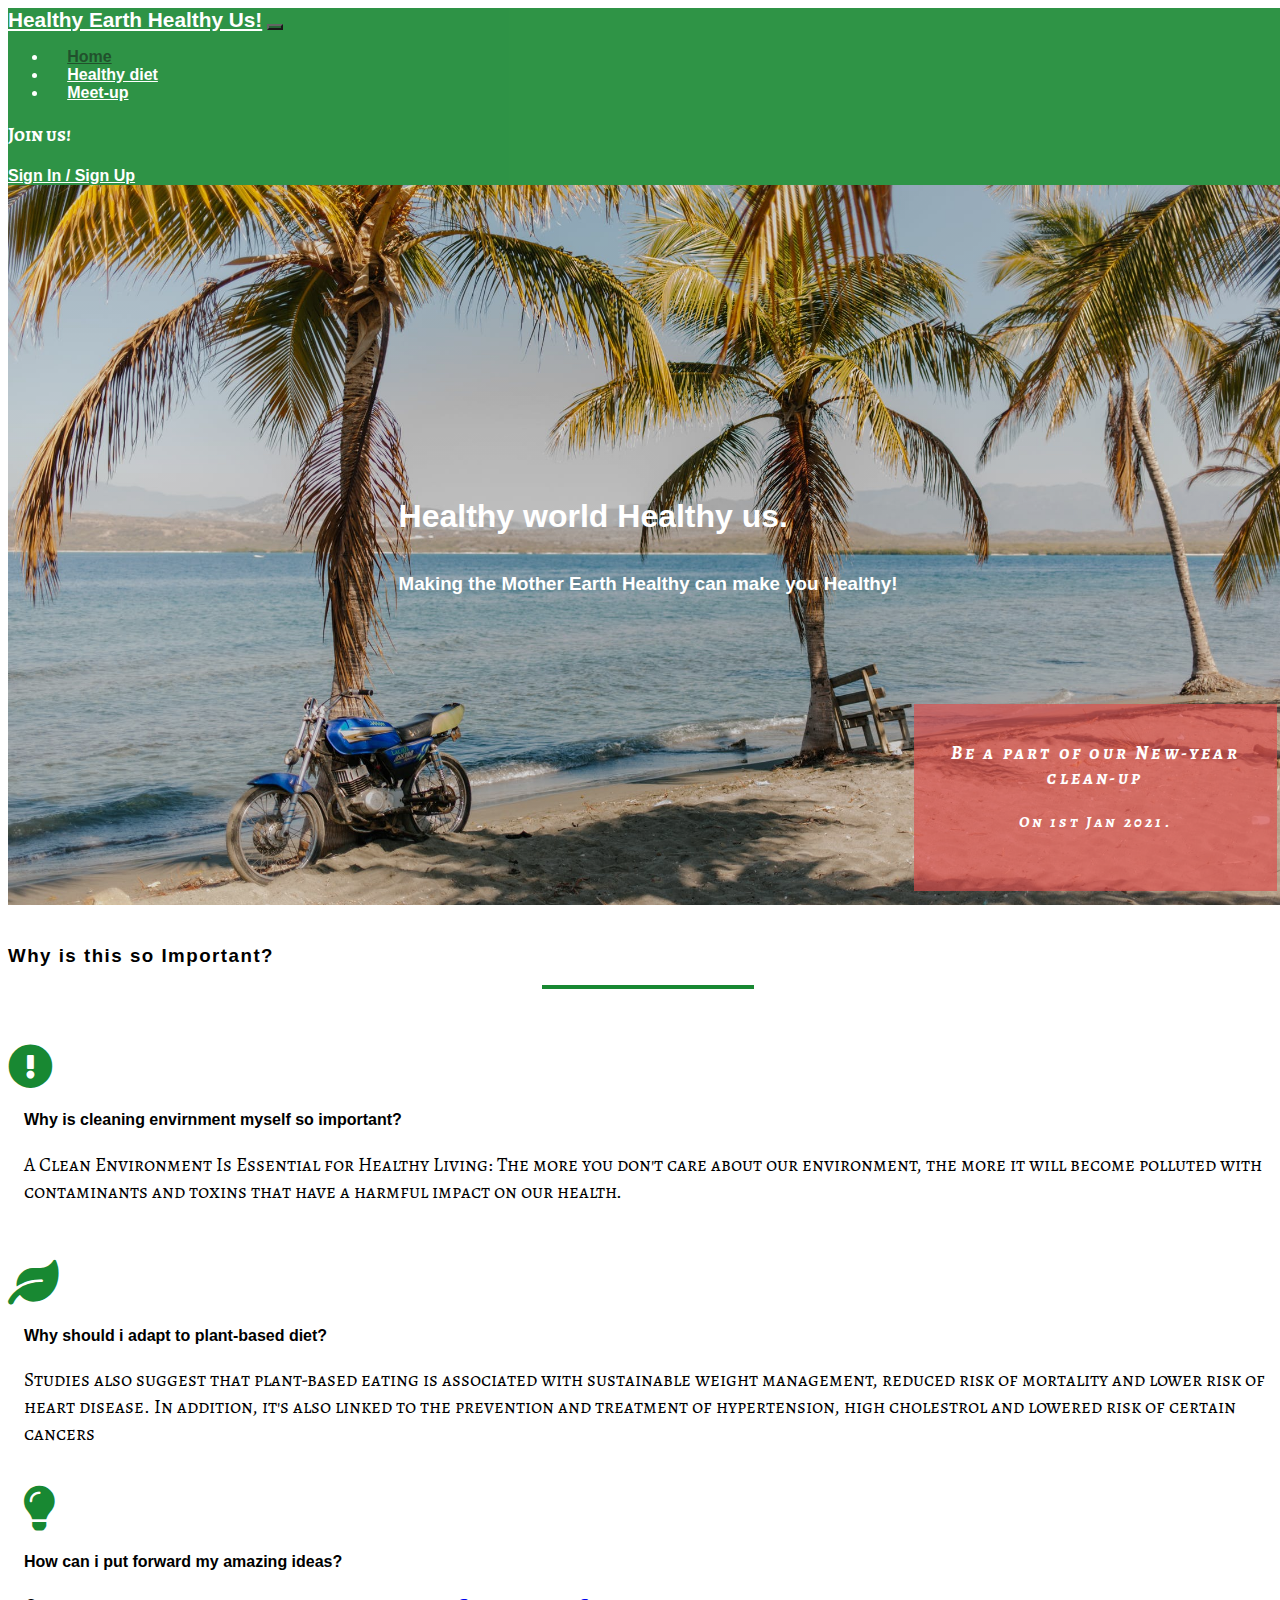
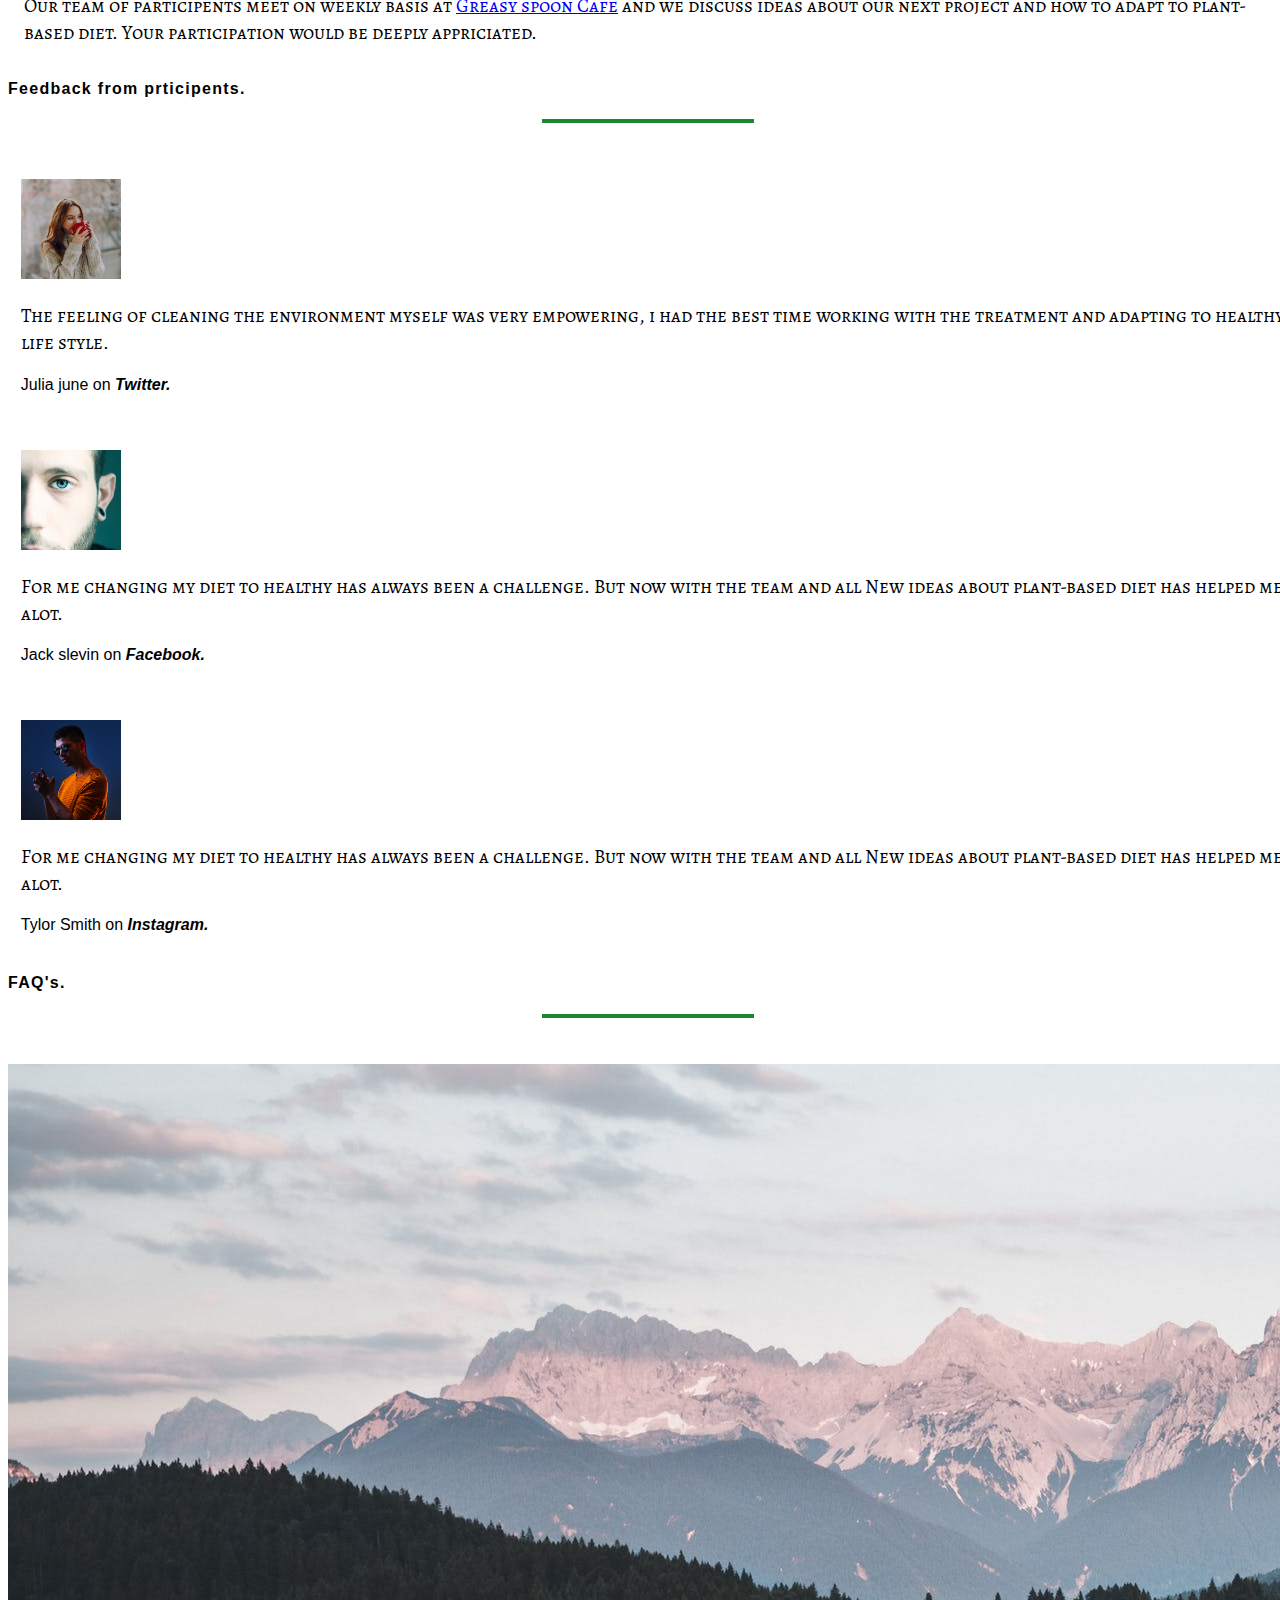
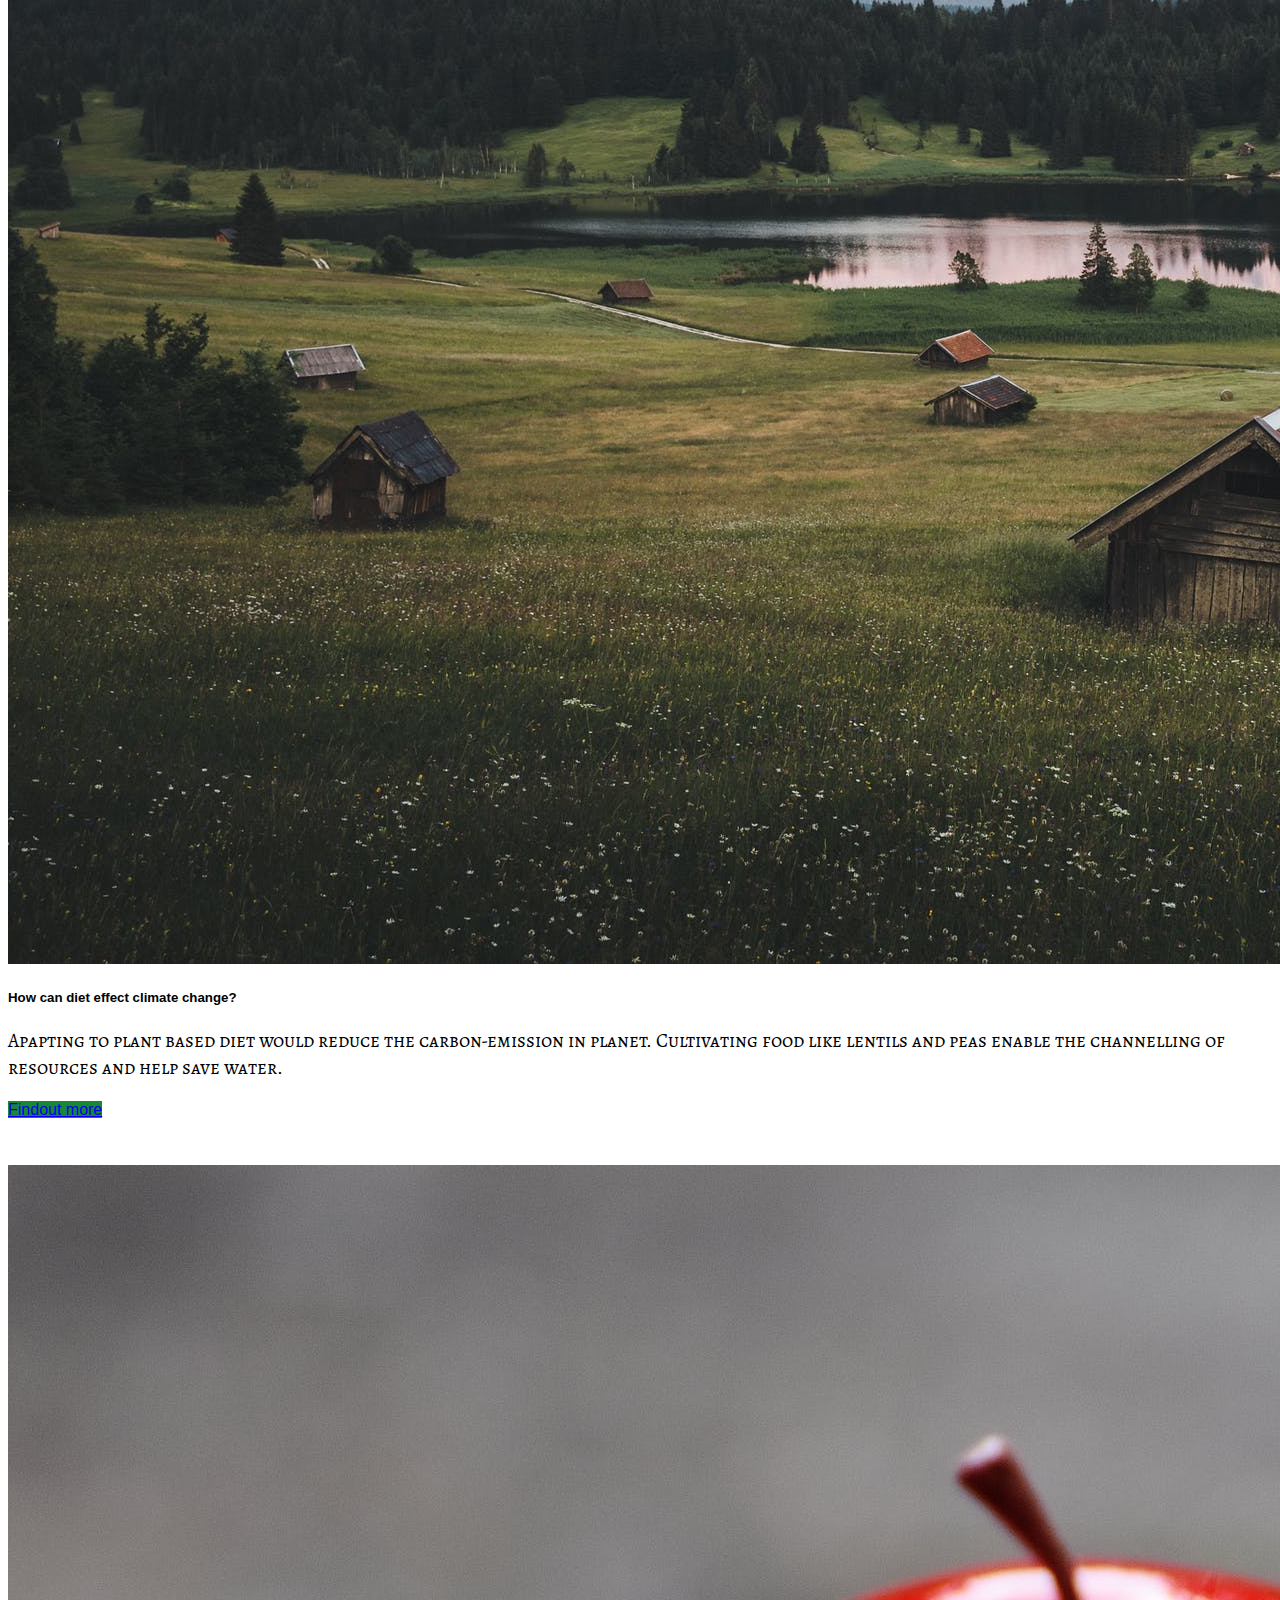
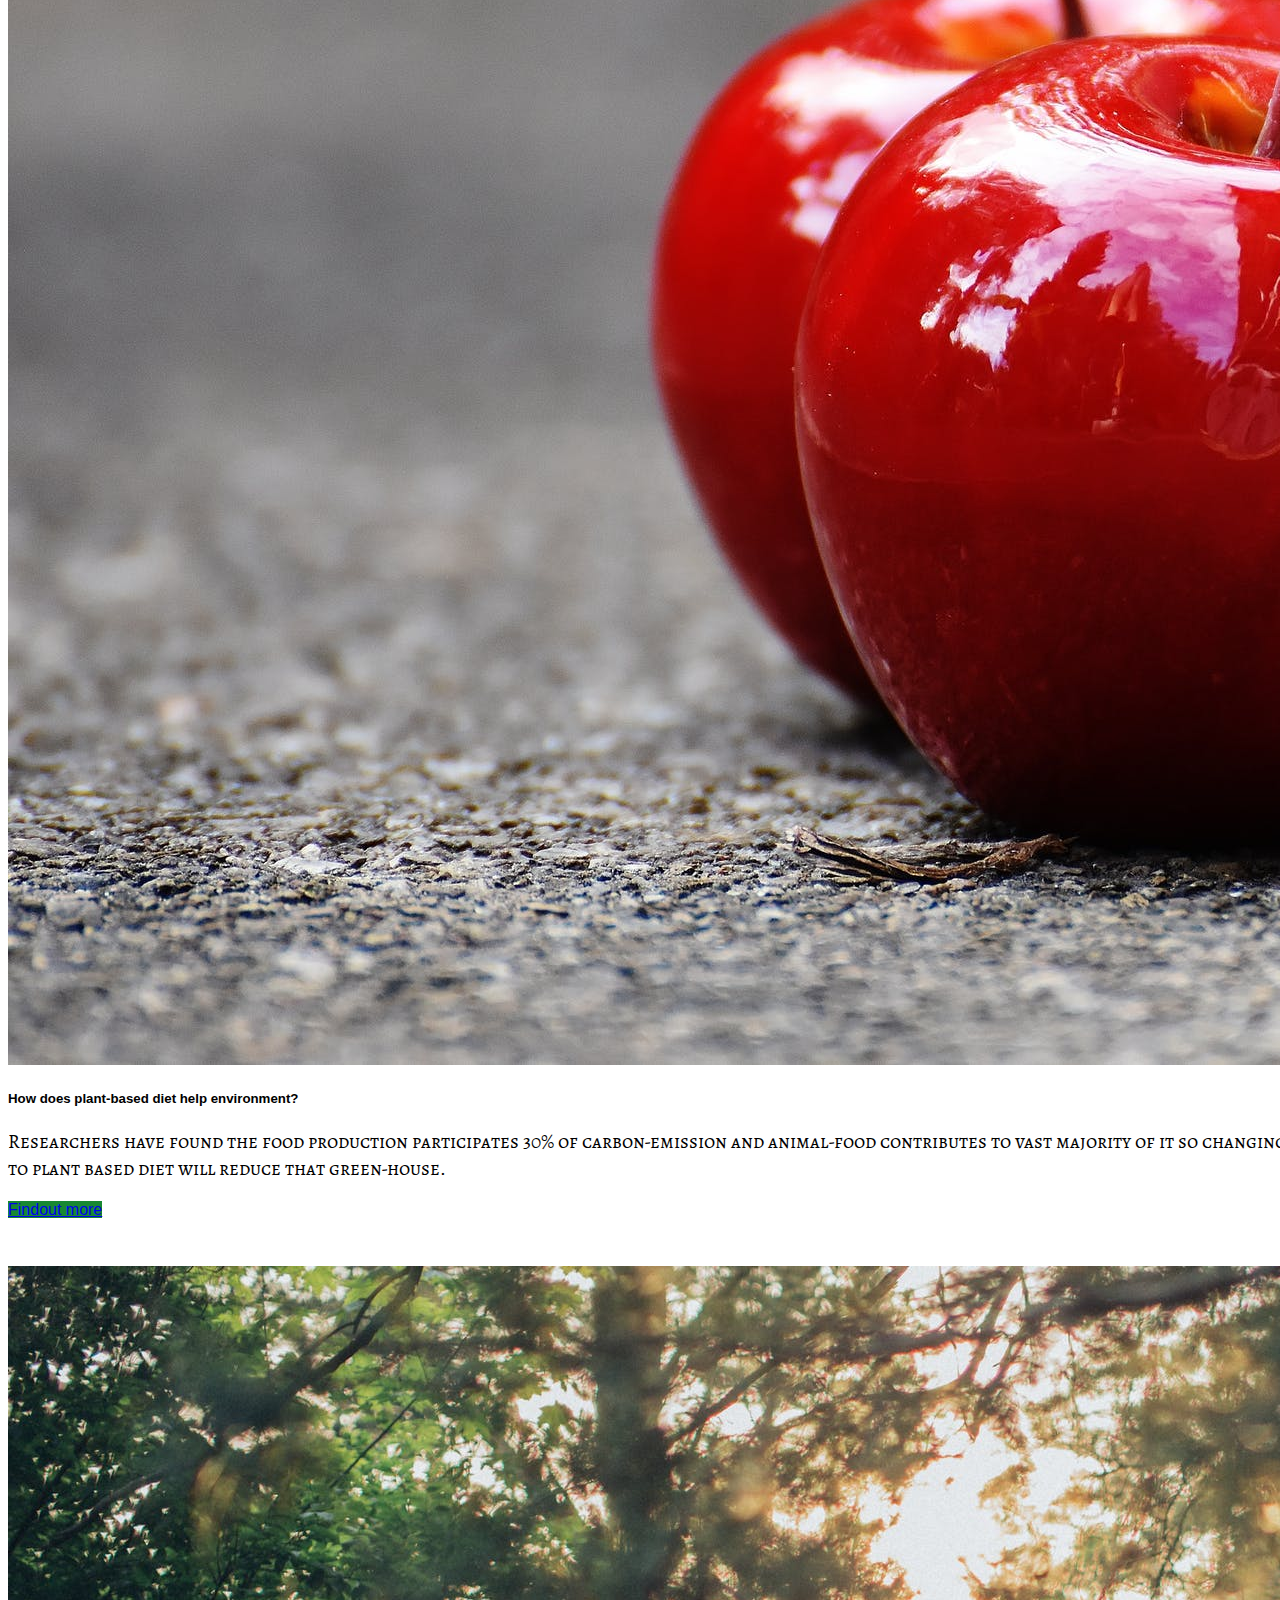
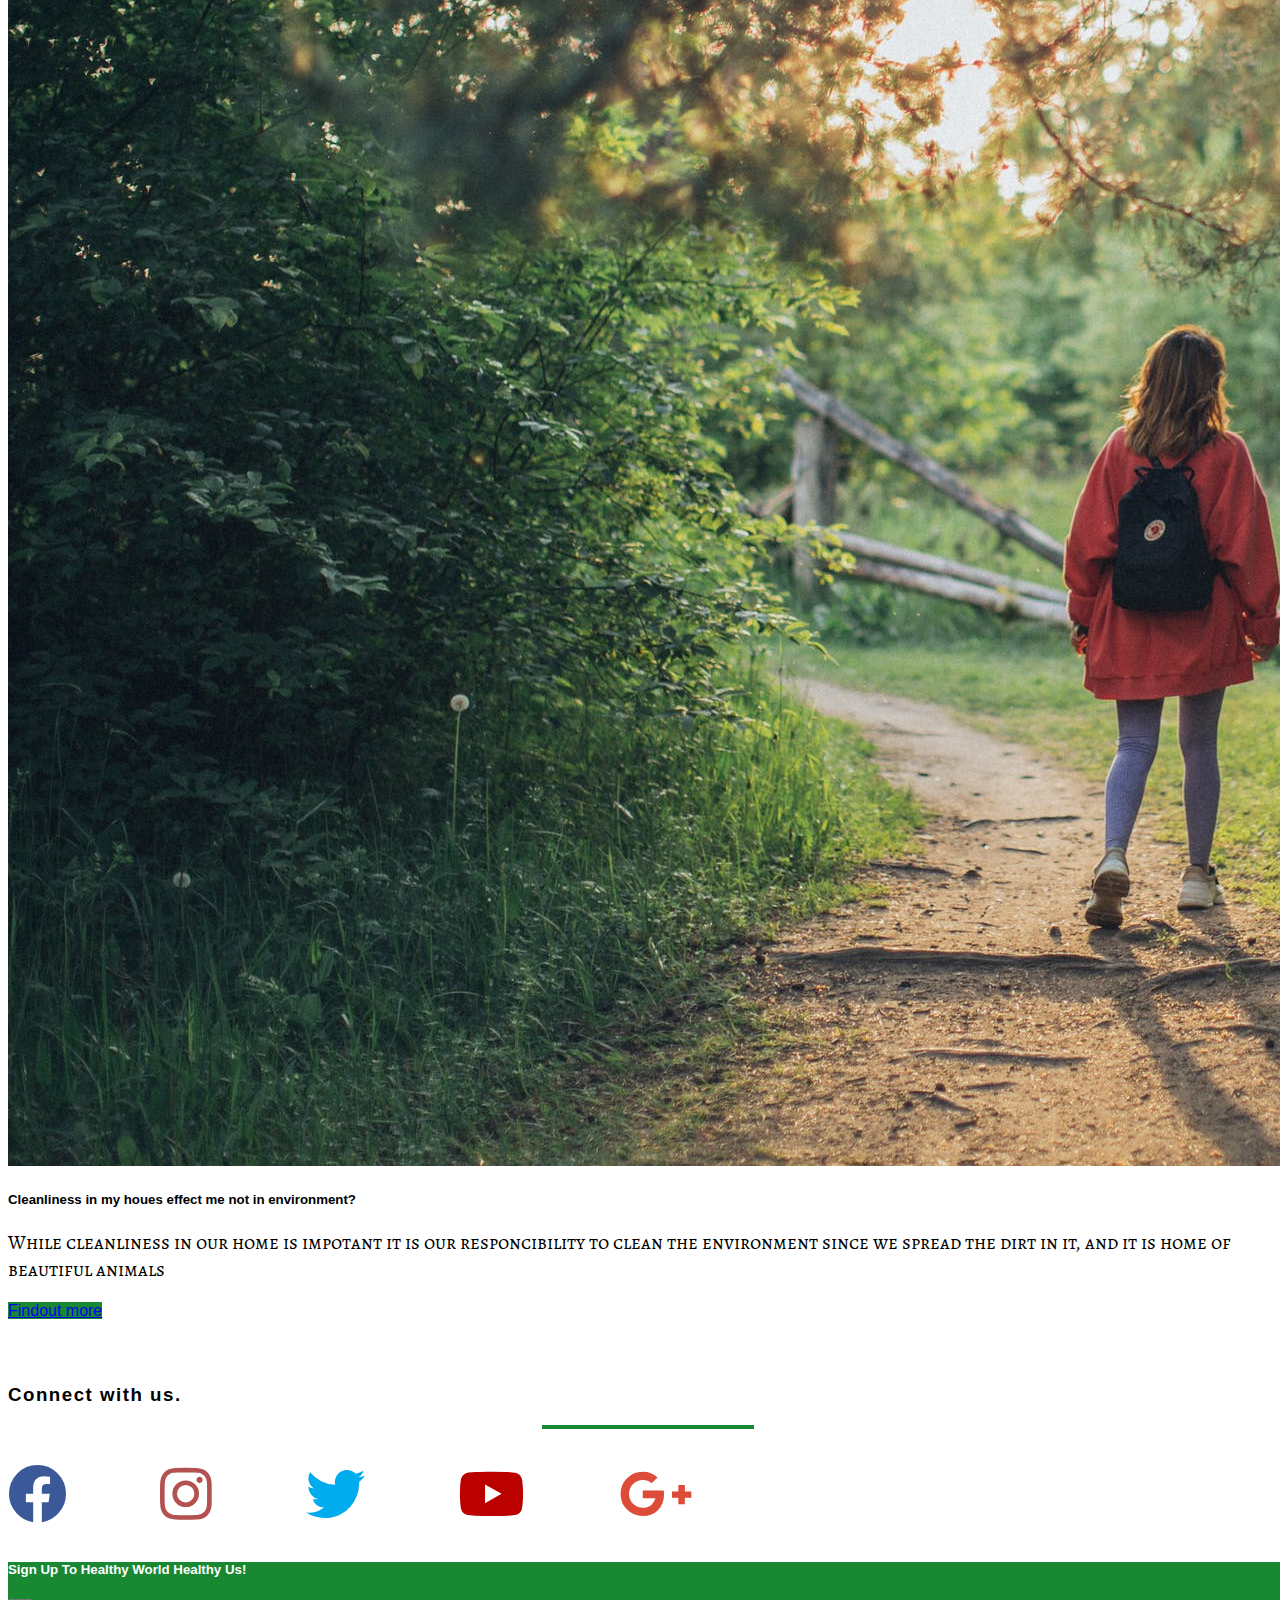
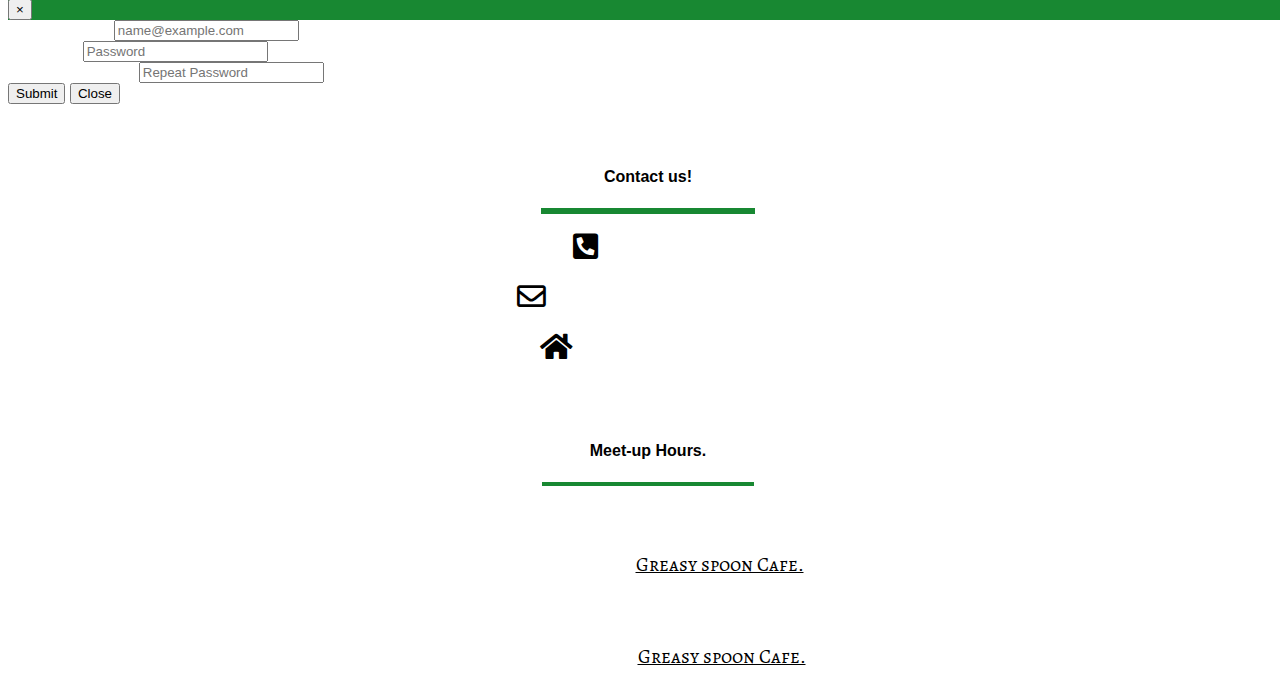
==== commit 2b376566: "final touches" ====
--- a/index.html
+++ b/index.html
@@ -22,7 +22,7 @@
 
             <a href="index.html" class="navbar-brand">Healthy Earth Healthy Us!</a>
 
-            <button class="navbar-toggler" type="button" data-toggle="collapse" data-target="#navbar-responsive"
+            <button class="navbar-toggler bg-dark" type="button" data-toggle="collapse" data-target="#navbar-responsive"
                 aria-controls="navbar-responsive" aria-expanded="false" aria-label="Toggle navigation">
                 <span class="navbar-toggler-icon"></span>
             </button>
@@ -68,7 +68,7 @@
     </div>
 
 
-    <!--------------------------------------------------------Importance-->
+    <!--Importance-->
     <section class="container-fluid container-importance">
         <div class="row">
             <div class="col-md-12">
@@ -89,9 +89,9 @@
                         <div class="col-2 d-none d-md-inline">
                             <i class="fas fa-exclamation-circle" aria-hidden="true"></i>
                         </div>
-                        <div class="media-body">
+                        <div class="media-body importance-section-content">
                             <h4 class="qa-heading">Why is cleaning envirnment myself so important?</h4>
-                            <!--text copied from google search on cleaning environment-->
+                            <!--text inspired from google search on cleaning environment-->
                             <p>
                                 A Clean Environment Is Essential for Healthy Living: The more you don't care about
                                 our
@@ -111,10 +111,10 @@
                         <div class="col-2 d-none d-md-block">
                             <i class=" fas fa-leaf" aria-hidden="true"></i>
                         </div>
-                        <div class="media-body">
+                        <div class="media-body importance-section-content">
                             <h4 class="qa-heading ">Why should i adapt to plant-based diet?</h4>
 
-                            <!--text copied from google search on plant-based diet-->
+                            <!--text inspired from google search on plant-based diet-->
                             <p>
                                 Studies also suggest that plant-based eating is associated with sustainable weight
                                 management,
@@ -131,8 +131,8 @@
             </div>
         </div>
 
-        <div class="row">
-            <div class="col-10 offset-1 col-sm-12 offset-sm-0 col-md-6 offset-md-3">
+        <div class="row no-gutters">
+            <div class="col-sm-12 offset-sm-0 col-md-6 offset-md-3">
 
                 <div class="row firstsection-icon">
                     <div class="col-2 d-none d-md-inline">
@@ -152,7 +152,7 @@
         </div>
 
     </section>
-    <!--------------------------------------------------------Feedback-->
+    <!--Feedback-->
 
     <section class="container-fluid feedback-container">
 
@@ -164,6 +164,7 @@
                 <hr class="hr-green">
             </div>
         </div>
+
         <div class="row feedback-text">
             <div class="col-sm-12 col-md-6">
                 <div class="d-block">
@@ -187,7 +188,8 @@
                     </div>
                 </div>
             </div>
-            <div class=" col-sm-12 col-md-6">
+
+            <div class="col-sm-12 col-md-6">
                 <div class="d-block">
                     <div class="media">
                         <div class="d-none d-sm-block">
@@ -210,6 +212,7 @@
                     </div>
                 </div>
             </div>
+
             <div class="col-md-6 offset-md-3 margin-top-50 col-sm-12 offset-sm-0">
                 <div class="d-block">
                     <div class="media">
@@ -235,10 +238,8 @@
             </div>
 
         </div>
-
-
     </section>
-    <!--------------------------------------------------------FAQs-->
+    <!--FAQs-->
 
     <div class="container-fluid faqs-container">
 
@@ -246,12 +247,12 @@
             <div class="col-12">
                 <h4 class="section-headings">
                     FAQ's.
-                    <hr class="hr-green">
                 </h4>
-            </div>
-        </div>
-
-        <div class="row">
+                <hr class="hr-green">
+            </div>
+        </div>
+
+        <div class="row ">
             <div class="col-sm-4">
                 <div class="card faqs">
                     <img src="css/images/mountain.jpeg" class="card-img-top" alt="image of a mountain">
@@ -297,7 +298,7 @@
         </div>
     </div>
 
-    <!--------------------------------------------------------Connect-->
+    <!--Connect-->
 
     <div class="container-fluid connect-container">
         <div class="row text-center">
@@ -305,8 +306,9 @@
                 <h3 class="section-headings">Connect with us.</h3>
                 <hr class="hr-green">
             </div>
-        </div>
-        <div class="row text-center">
+
+        </div>
+        <div class="row text-center connect-content">
             <div class="col-12 socialmedia-icons">
                 <a href=" https://www.facebook.com/login/device-based/regular/login/?login_attempt=1" target="_blank">
                     <i class="fab fa-facebook" aria-hidden="true"> </i>
@@ -333,7 +335,7 @@
 
     </div>
 
-    <!--------------------------------------------------------Model inspired from whisky-drop website.-->
+    <!--Model inspired from whisky-drop website.-->
 
 
 
@@ -352,21 +354,21 @@
                         <div class="form-group">
                             <label for="exampleInputEmail1">Email address</label>
                             <input type="email" class="form-control" id="exampleInputEmail1"
-                                aria-describedby="emailHelp" placeholder="name@example.com" required>
+                                aria-describedby="emailHelp" required placeholder="name@example.com">
                             <small id="emailHelp" class="form-text text-muted">We'll never share your email with
                                 anyone else.</small>
                         </div>
                         <div class="form-group">
                             <label for="password">Password</label>
-                            <input type="password" class="form-control" id="password" placeholder="Password" required>
+                            <input type="password" class="form-control" id="password" required placeholder="Password">
                         </div>
                         <div class="form-group">
                             <label for="repeatPassword">Repeat Password</label>
-                            <input type="password" class="form-control" id="repeatPassword"
-                                placeholder="Repeat Password" required>
+                            <input type="password" class="form-control" id="repeatPassword" required
+                                placeholder="Repeat Password">
                         </div>
                         <div class="modal-footer">
-                            <button type="button" class="btn btn-success modal-btn-submit">Submit</button>
+                            <button type="submit" class="btn btn-success modal-btn-submit">Submit</button>
                             <button type="button" class="btn btn-secondary modal-btn-close"
                                 data-dismiss="modal">Close</button>
                         </div>
@@ -378,7 +380,7 @@
     </div>
 
 
-    <!--------------------------------------------------------Footer-->
+    <!--Footer-->
 
     <footer class="bg-success footer-container">
         <div class="container-fluid">
--- a/css/style.css
+++ b/css/style.css
@@ -1,6 +1,4 @@
-@import url('https://fonts.googleapis.com/css2?family=Lobster+Two:ital,wght@0,400;0,700;1,400;1,700&family=Roboto:wght@300;400;700&display=swap');
-
-
+@import url('https://fonts.googleapis.com/css2?family=Alegreya+SC:wght@500;700&family=Roboto:wght@300;400;700&display=swap');
 
 body {
     font-family: "Roboto:400", sans-serif;
@@ -30,11 +28,16 @@
 }
 
 .navbar-nav a {
-    margin-left: 18px;
+    margin-left: 1.2em;
 }
 
 .active a{
     color: #0a3f16;
+}
+
+.bg-dark{
+    color: #0f5720 !important;
+    background-color: #0f5720 !important;
 }
 
 
@@ -63,19 +66,19 @@
 
 #cover-text {
     color: white;
-    font-family: 'Lobster Two', cursive;
-    font-style: italic;
-    font-weight: bold;
-    height: 150px;
-    width: 330px;
-    letter-spacing: 3px;
-    padding: 1.3em 1.3em;
+    font-family: 'Alegreya SC', serif;
+    font-style: oblique;
+    font-weight: 500;
+    height: 9.5em;
+    width: 20.5em;
+    letter-spacing: 0.2em;
+    padding: 1.1em 1.1em;
     text-align: center;
 
     position: absolute;
     background-color: rgba(221, 76, 74, 0.658);
-    bottom: 15px;
-    right: 10px;
+    bottom: 0.9em;
+    right: 0.7em;
 }
 
 
@@ -88,7 +91,7 @@
 .jumbotron-main{
     color: white;
     font-weight: 700;
-    margin-bottom: 30px;
+    margin-bottom: 1.2em;
 }
 
 .Jumbotron-text{
@@ -98,12 +101,12 @@
 /*-----------------------------------------------------------Importance */
 
 .container-importance{
-    margin: 1.6em 0em 4em 0em;
+    margin: 1em 0em 2em 0em;
 }
 
 
 .firstsection-heading {
-    margin-top: 35px;
+    margin-top: 1.6em;
     font-weight: bold;
     letter-spacing: 0.08em;
 }
@@ -114,93 +117,86 @@
 }
 
 .media {
-    margin: 3.5em 0em 2.9em 0em;
+    margin: 3.5em 0em 2.5em 0em;
 }
 
 p {
-    font-family: 'Lobster Two', cursive;
+    font-family: 'Alegreya SC', serif;
+    font-weight: 400;
     font-size: 1.2em;
 }
 
 .hr-green {
-    border: 2px solid #188832;
-    width: 200px;
+    border: 0.17em solid #188832;
+    width: 13em;
+    background-color: #188832;
 }
 
 .firstsection-icon{
-    padding: 0em;
-    margin-top: 2.5em;
-}
-
+    padding: 0em 1em 0em 1em;
+    margin-top: 2em;
+}
+
+.importance-section-content {
+    padding: 0em 1em 0em 1em;
+}
 
 
 /*-----------------------------------------------------------feedback */
 
 .feedback-container {
-    margin-top: 1.6em 0em 4em 0em;
-}
-
-.feedback-heading{
-    margin-top: 35px;
+   margin: 1em 0em 0em 0em;
+}
+
+
+.feedback-text {
+    margin: 0em 0em 2.5em 0em;
+    padding-left: 0.8em;
+}
+
+.margin-top-50{
+    margin-top: 1.8em;
+}
+
+
+/*-----------------------------------------------------------FAQs */
+
+.faqs-container{
+    margin: 1.6em 0em 4em 0em;
+}
+
+
+.faqs-container a {
+    background-color: #188832;
+}
+
+
+.card-heading{
+    font-weight: bold;
+}
+
+.faqs{
+    margin-top: 2.9em;
+}
+
+
+/*-----------------------------------------------------------Connect */
+.connect-content{
+    margin: 2em 0em 2em 0em;
+}
+
+.section-headings{
+    margin-top: 2.1em;
     font-weight: bold;
     letter-spacing: 0.08em;
 }
 
-.feedback-text {
-    margin: 2.4em 0em 5.4em 0em;
-    padding-left: 10px;
-
-}
-
-.margin-top-50{
-    margin-top:50px;
-}
-
-
-/*-----------------------------------------------------------FAQs */
-
-.faqs-container{
-    margin-top: 1.6em 0em 4em 0em;
-}
-
-.faqs-heading{
-    margin: 3em 0em 2em 0em;
-    font-weight: bold;
-    letter-spacing: 2px;
-}
-
-
-.faqs-container a {
-    background-color: #188832;
-}
-
-
-.card-heading{
-    font-weight: bold;
-
-}
-
-.faqs{
-    margin-top: 20px;
-}
-
-/*-----------------------------------------------------------Connect */
-
-.connect-container{
-    margin: 1.6em 0em 4em 0em;
-}
-
-.section-headings{
-    margin-top: 35px;
-    font-weight: bold;
-    letter-spacing: 0.08em;
-}
-
 
 .socialmedia-icons a{
-    font-size: 60px;
-    word-spacing: 40px;
+    font-size: 3.7em;
+    word-spacing: 1.3em;
     text-decoration: none;
+   
 }
 
 .fa-facebook{
@@ -231,21 +227,18 @@
 /*-----------------------------------------------------------Footer */
 
 .footer-container{
-    margin-top: 65px;
+    margin-top: 4em;
     text-align: center;
 }
 
 .footer-content{
-    margin-top: 25px;
-}
-
-.footer-header{
-    padding-left: 10px;
-}
+    margin-top: 2em;
+}
+
 
 footer p{
     color: white;
-    margin-top: 15px;
+    margin-top: 1em;
     font-size: 1.2em;
     text-align: center;
 }
@@ -262,8 +255,9 @@
 
 .hr-green-footer {
     text-align: center;
-    border: 2px solid #188832;
-    width: 200px;
+    border: 0.2em solid #188832;
+    background-color: #188832;
+    width: 13em;
 }
 
 /*-----------------------------------------------------------Modal */
@@ -315,6 +309,47 @@
     align-items: center;
     justify-content: center;
     position: relative;
+}
+
+.jumbotron-main-health-page{
+    color: white;
+    font-weight: 700;
+    margin-bottom: 1.2em;
+}
+
+.Jumbotron-text-health-page{
+    color: white;
+}
+#cover-text-health-page{
+    color: white;
+    font-family: 'Alegreya SC', serif;
+    font-style: oblique;
+    font-weight: 500;
+    height: 9.5em;
+    width: 20.5em;
+    letter-spacing: 0.2em;
+    padding: 1.1em 1.1em;
+    text-align: center;
+
+    position: absolute;
+    background-color: rgba(221, 76, 74, 0.658);
+    bottom: 0.9em;
+    right: 0.7em;
+}
+
+
+.img-fluid {
+    height: 20em;
+    width: 30em;
+}
+
+.recipes {
+    margin: 3em 0em;
+}
+
+.recipe-heading{
+    margin-top: 0.7em;
+    font-weight: bolder;
 }
 
 /*-----------------------------------------------------------Hero image meetup Page */
@@ -342,7 +377,112 @@
 }
 
 .meetup-heading {
-    margin: 65px 0 30px 0;
+    margin: 4em 0 1.9em 0;
     color: #188832;
 }
 
+/*-----------------------------------------------------------Media quries */
+
+@media (max-width:360px) {
+    #cover-text {
+    color: white;
+    font-family: 'Alegreya SC', serif;
+    font-style: oblique;
+    font-weight: 300;
+    height: 5em;
+    width: 19em;
+    padding: 0.2em 0.2em;
+    text-align: center;
+    overflow: hidden;
+
+    position: absolute;
+    background-color: rgba(221, 76, 74, 0.658);
+    bottom: 0.9em;
+    right: 0.4em;
+    }
+
+    .jumbotron-main{
+    color: white;
+    font-weight: 400;
+    margin-top: 0em;
+    }
+
+    .Jumbotron-text{
+    color: white;
+    font-weight: 100;
+    font-size: 1.5em;
+    }
+
+    .jumbotron-main-health-page{
+    color: white;
+    font-size: 2em;
+    font-weight: 400;
+    margin-top: 0em;
+    }
+
+    .Jumbotron-text-health-page{
+    color: white;
+    font-weight: 100;
+    font-size: 1.3em;
+    }
+
+
+    #cover-text-health-page {
+    color: white;
+    font-family: 'Alegreya SC', serif;
+    font-style: italic;
+    font-weight: 300;
+    height: 5em;
+    width: 19em;
+    padding: 0.2em 0.2em;
+    text-align: center;
+    overflow: hidden;
+
+    position: absolute;
+    background-color: rgba(221, 76, 74, 0.658);
+    bottom: 0.9em;
+    right: 0.4em;
+    }
+
+    .socialmedia-icons a{
+    font-size: 2em;
+    word-spacing: 0.7em;
+    text-decoration: none;
+    }
+
+    .margin-top-50{
+    margin-top: 1em;
+    }
+
+    .navbar-brand{
+    font-size: 110% !important;
+    }
+    .image-recipe-section{
+        height: 50px;
+        width: 50px;
+    }
+
+   
+}
+
+
+@media (max-width:450px) {
+    .socialmedia-icons a{
+    font-size: 2.9em;
+    word-spacing: 0.9em;
+    text-decoration: none;
+    }
+}
+
+@media (max-width:860px) {
+    .margin-top-50{
+    margin-top: 1em;
+    }
+    .navbar-nav a {
+    margin-left: 0.9em;
+    }
+    .navbar-text{ 
+        display: none;
+    }
+}
+
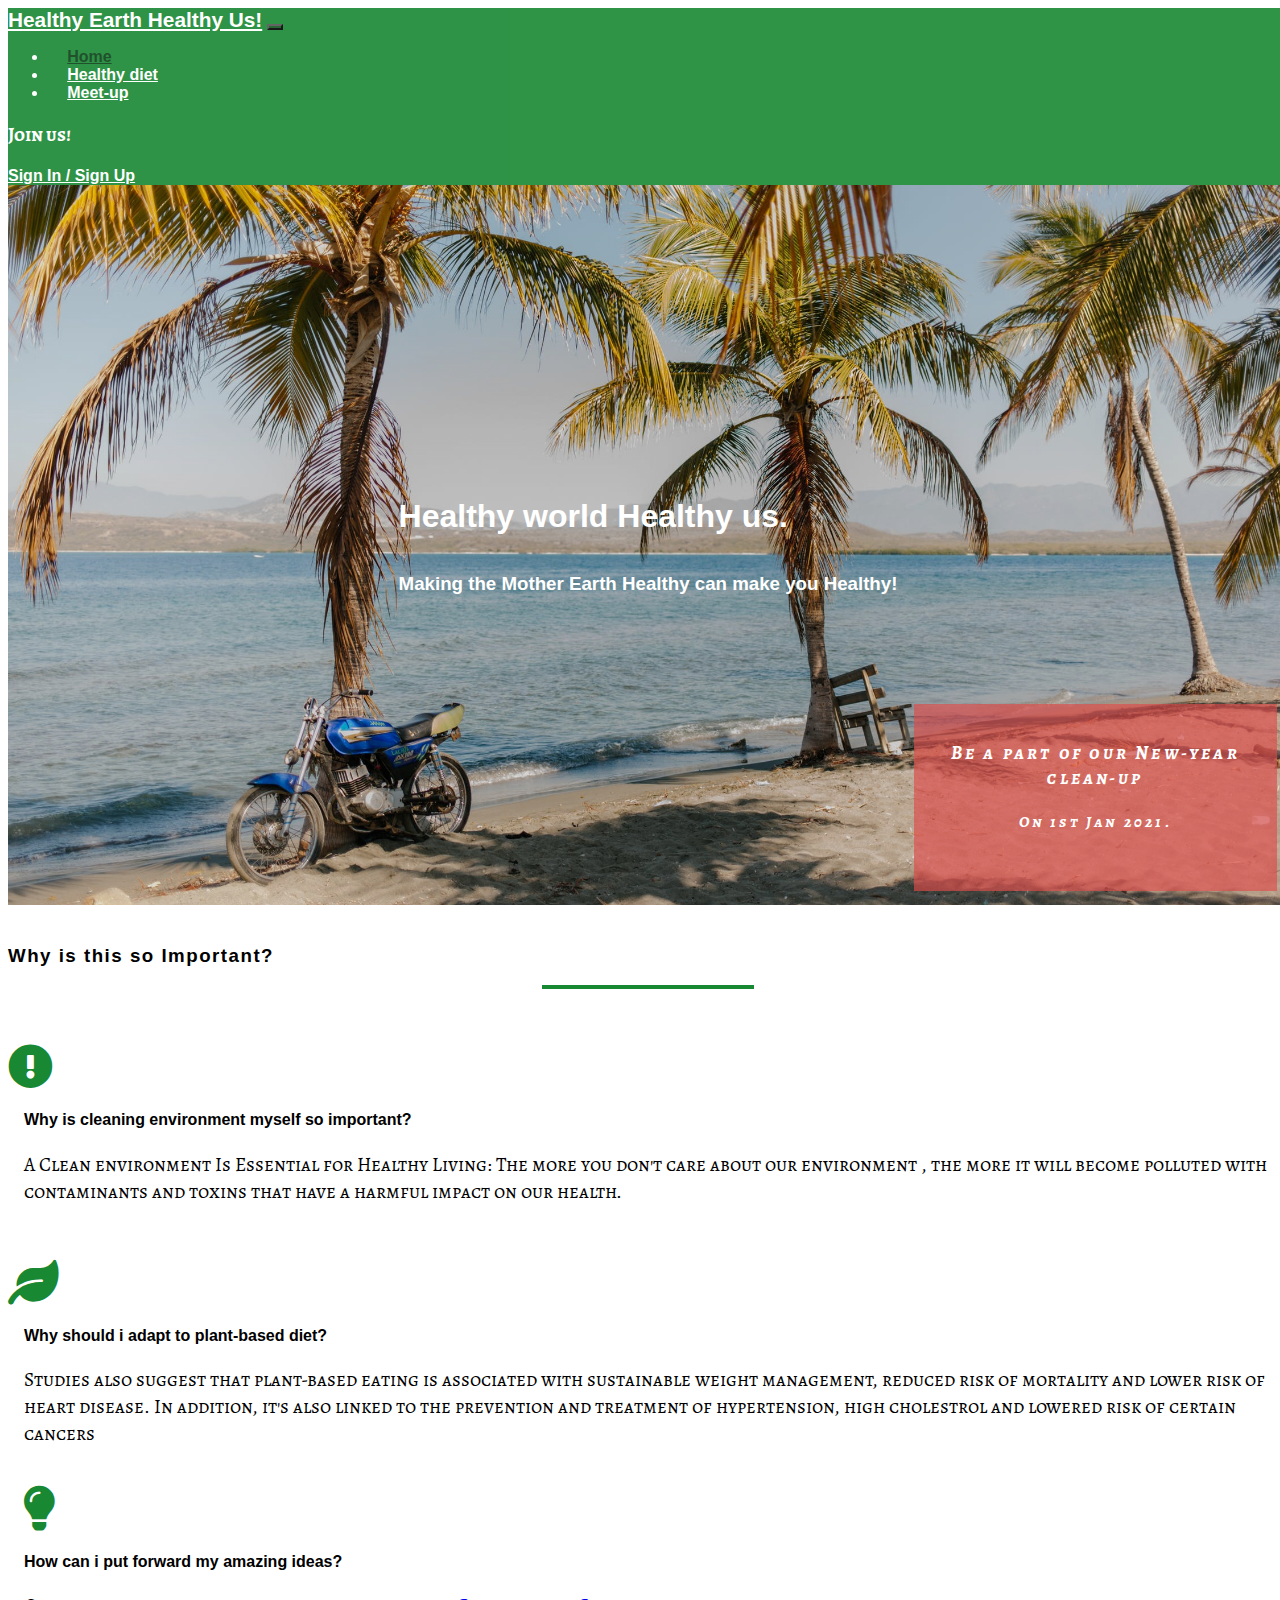
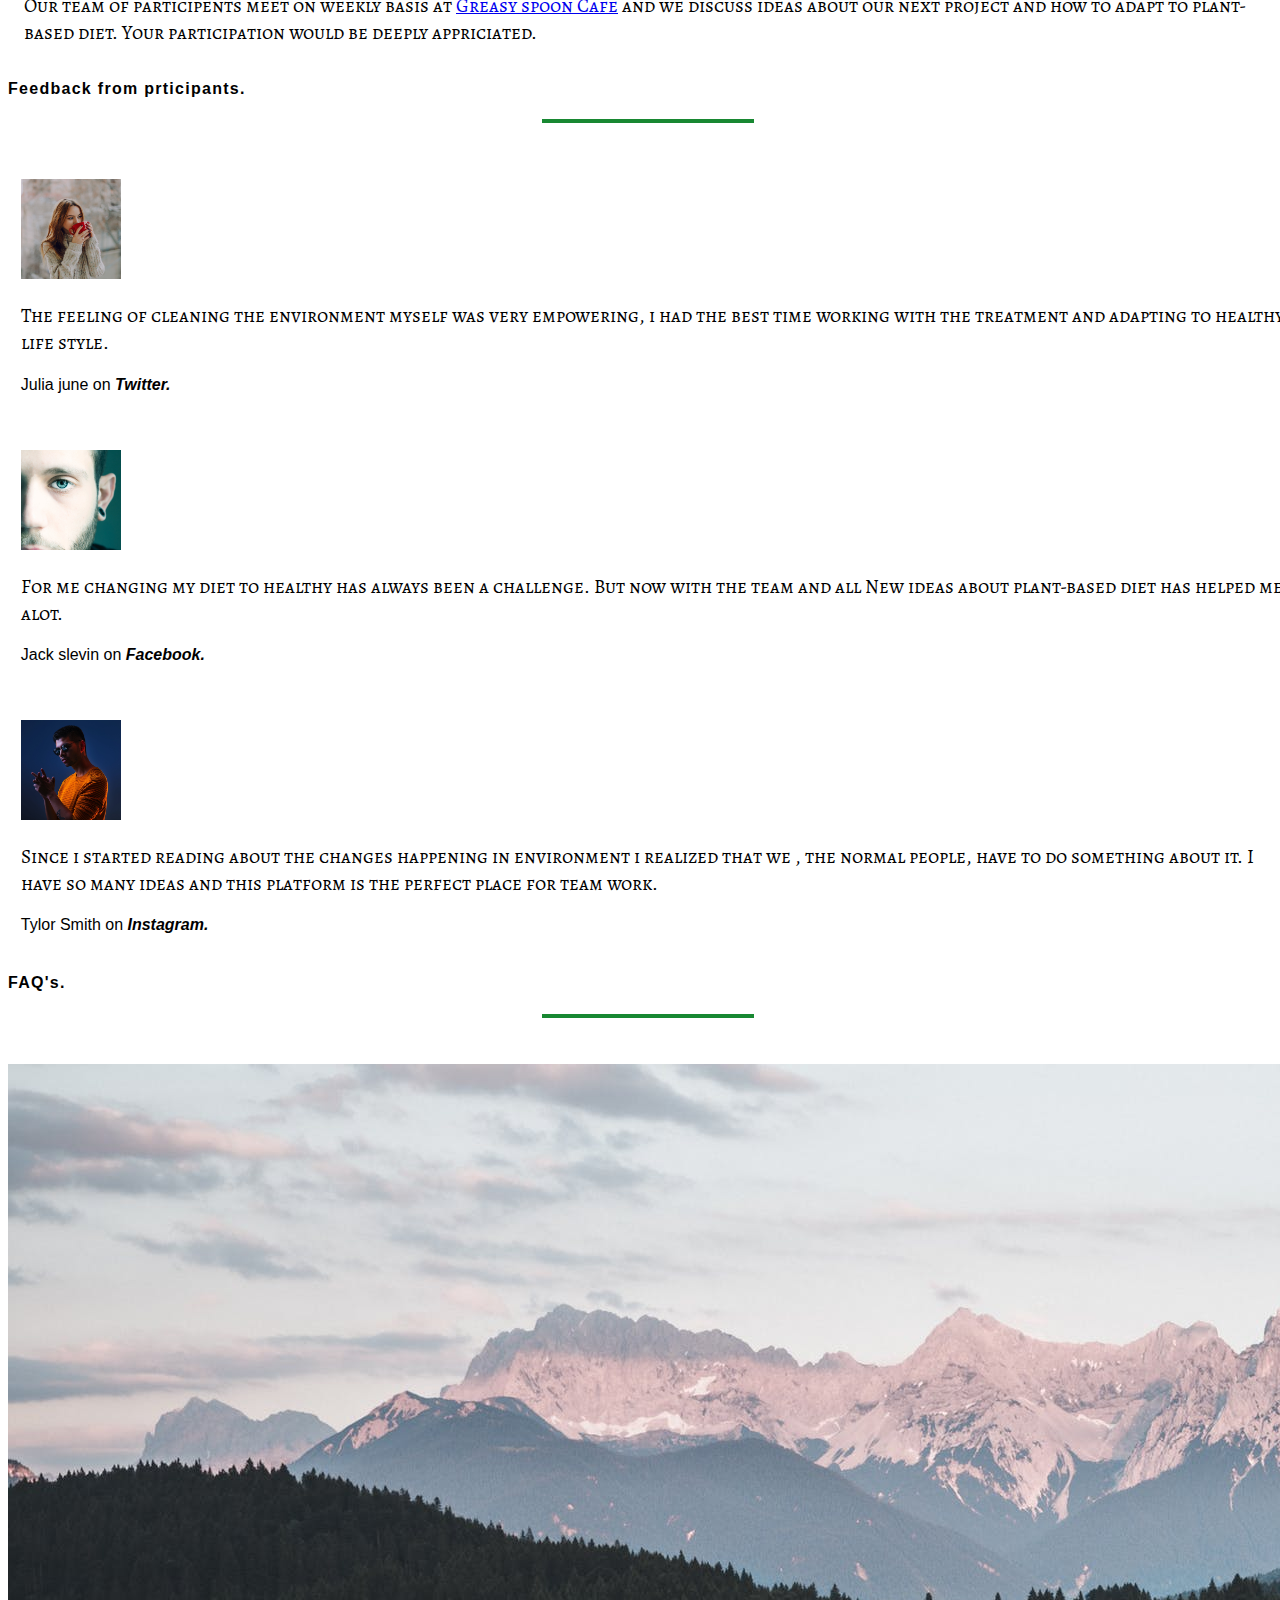
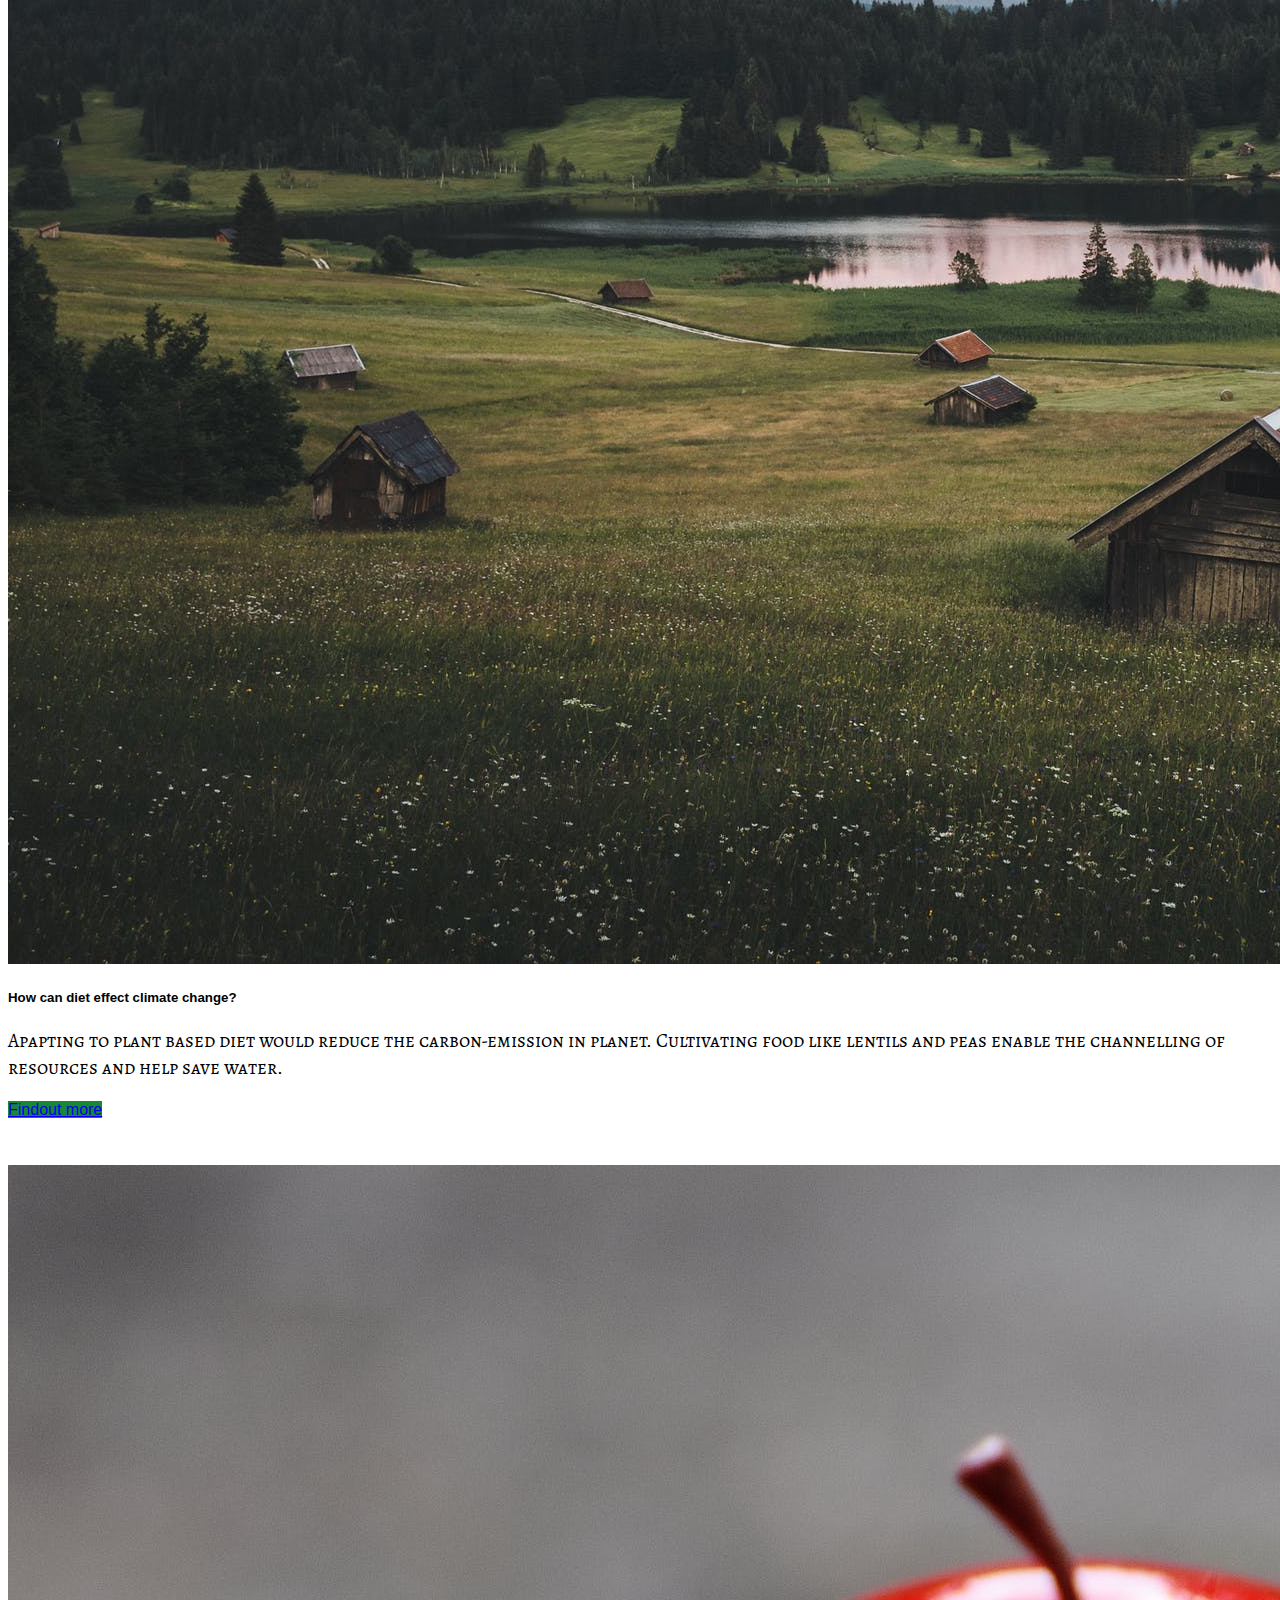
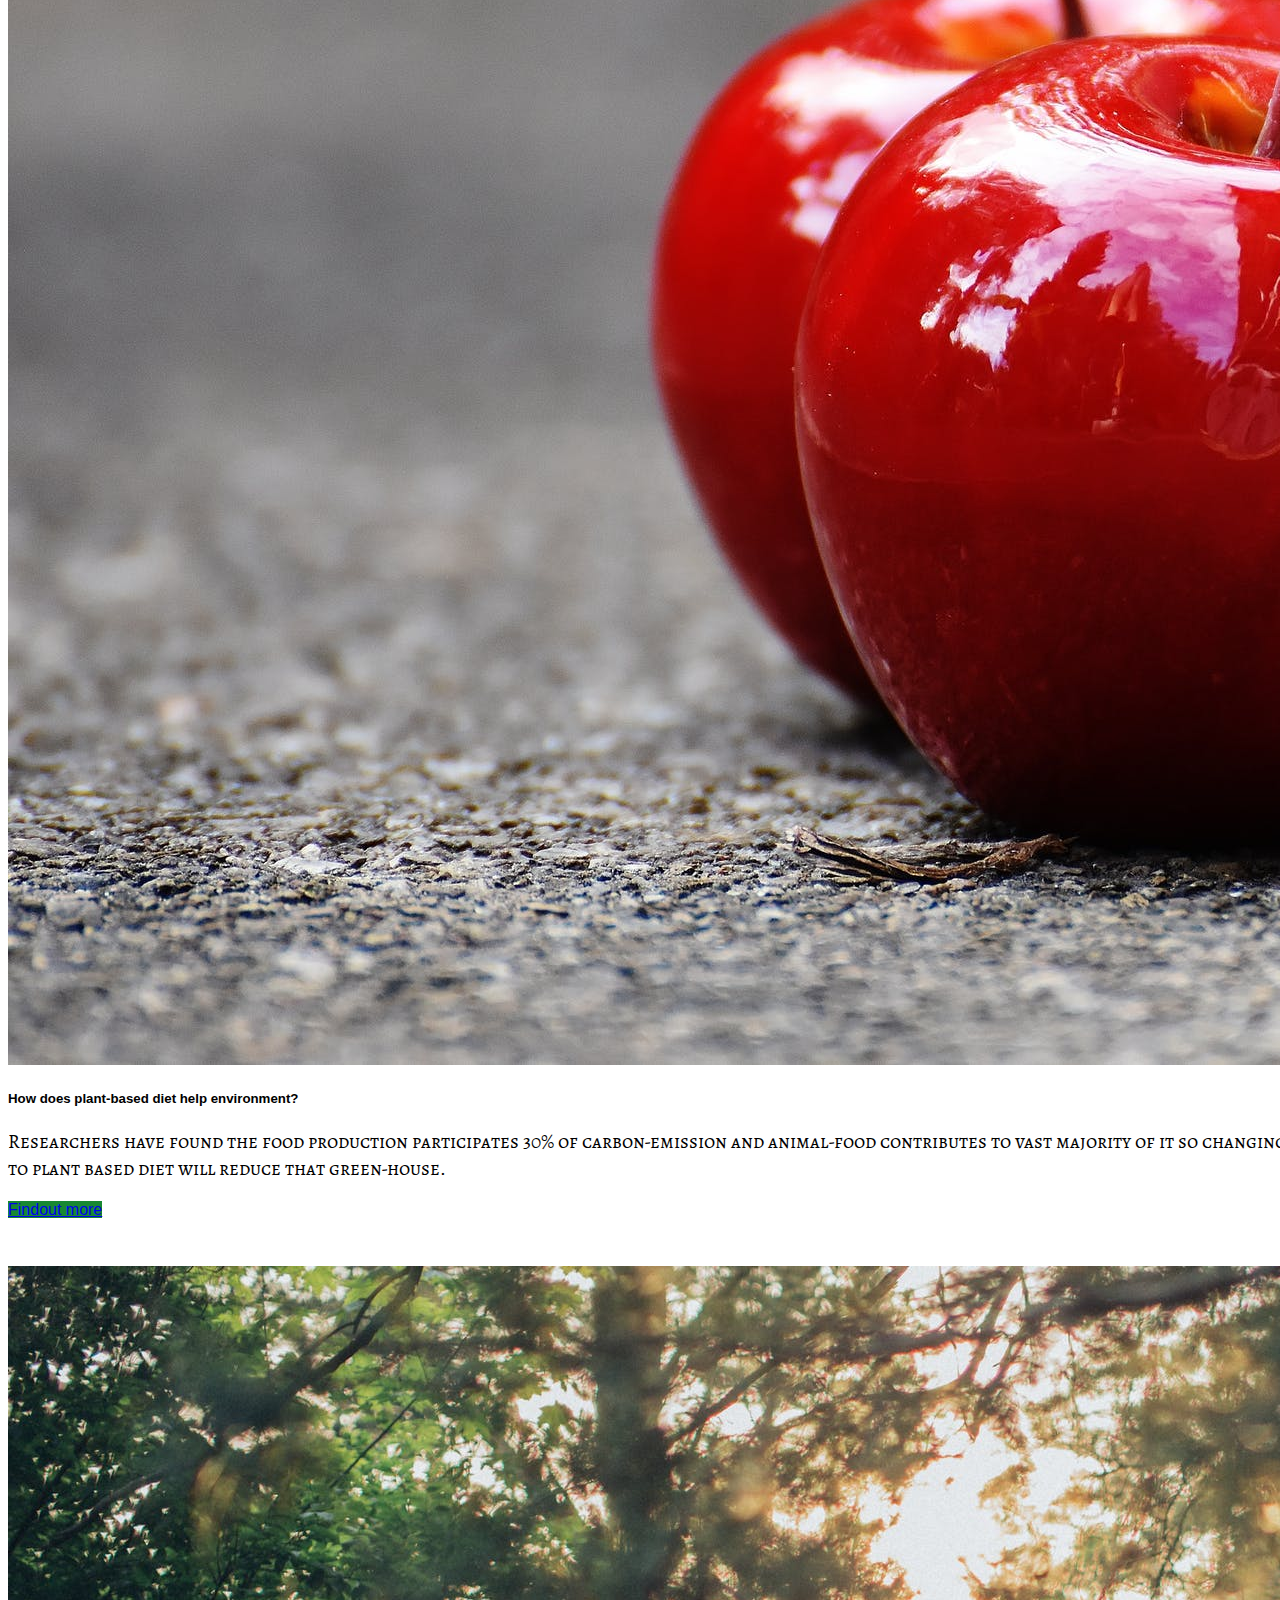
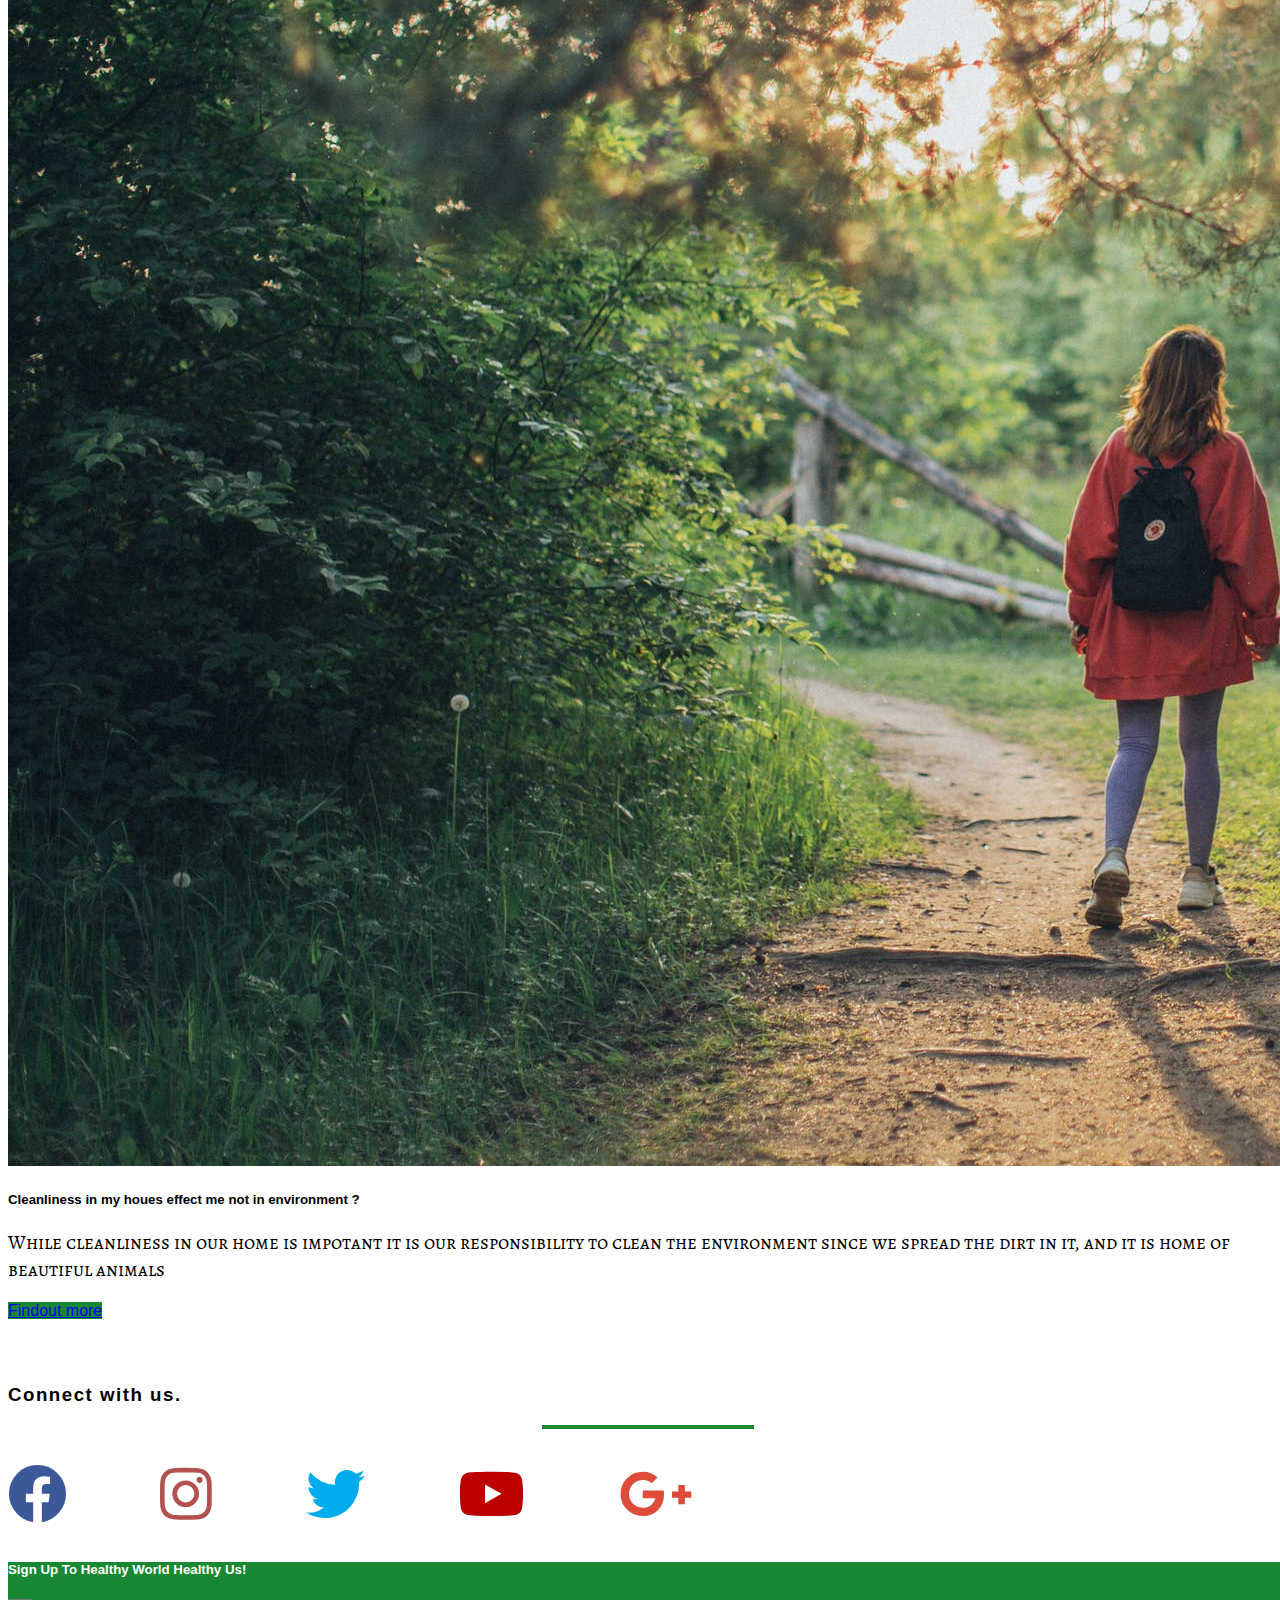
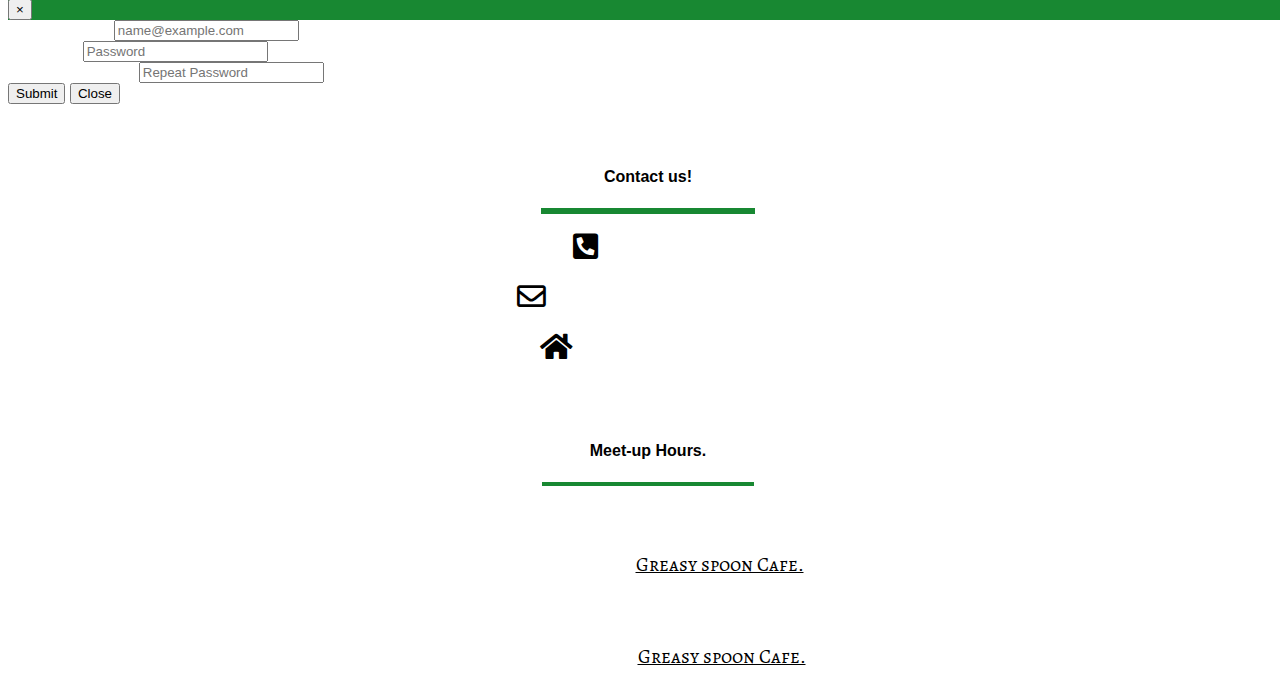
==== commit b4c20940: "importing wireframes from balsamic to repo" ====
--- a/index.html
+++ b/index.html
@@ -90,12 +90,16 @@
                             <i class="fas fa-exclamation-circle" aria-hidden="true"></i>
                         </div>
                         <div class="media-body importance-section-content">
-                            <h4 class="qa-heading">Why is cleaning envirnment myself so important?</h4>
+                            <h4 class="qa-heading">Why is cleaning environment
+                                myself so important?</h4>
                             <!--text inspired from google search on cleaning environment-->
                             <p>
-                                A Clean Environment Is Essential for Healthy Living: The more you don't care about
+                                A Clean environment
+
+                                Is Essential for Healthy Living: The more you don't care about
                                 our
-                                environment,
+                                environment
+                                ,
                                 the more it will become polluted with contaminants and toxins that have a harmful
                                 impact
                                 on our health.
@@ -159,7 +163,7 @@
         <div class="row text-center">
             <div class="col-12">
                 <h4 class="section-headings">
-                    Feedback from prticipents.
+                    Feedback from prticipants.
                 </h4>
                 <hr class="hr-green">
             </div>
@@ -175,14 +179,13 @@
                         </div>
                         <div class="media-body">
                             <div class="feedback">
-                                <p>
-                                    The feeling of cleaning the environment myself was very empowering, i had
+                                <p>The feeling of cleaning the environment
+                                    myself was very empowering, i had
                                     the best time working with the treatment
-                                    and adapting to healthy life style.
+                                    and adapting to healthy life style.</p>
                                 <footer>Julia june on <strong title="Twitter"> <em> Twitter.
                                         </em></strong>
                                 </footer>
-                                </p>
                             </div>
                         </div>
                     </div>
@@ -198,15 +201,13 @@
                         </div>
                         <div class="media-body">
                             <div class="feedback">
-                                <p>
-                                    For me changing my diet to healthy has always been a challenge. But now with
+                                <p>For me changing my diet to healthy has always been a challenge. But now with
                                     the team and all New
-                                    ideas about plant-based diet has helped me alot.
+                                    ideas about plant-based diet has helped me alot.</p>
                                 <footer>Jack slevin on <strong title="Facebook"> <em>
                                             Facebook.
                                         </em></strong>
                                 </footer>
-                                </p>
                             </div>
                         </div>
                     </div>
@@ -217,20 +218,18 @@
                 <div class="d-block">
                     <div class="media">
                         <div class="d-none d-sm-block">
-                            <img src="css/images/guy2.jpeg" alt="image of a guy" class="rounded-circle mr-3" height=100
-                                width=100>
+                            <img src="css/images/guy2.jpeg" alt="image of a guy" class="rounded-circle mr-3"
+                                height="100" width="100">
                         </div>
                         <div class="media-body">
                             <div class="feedback">
-                                <p>
-                                    For me changing my diet to healthy has always been a challenge. But now with
-                                    the team and all New
-                                    ideas about plant-based diet has helped me alot.
+                                <p>Since i started reading about the changes happening in environment i realized that we
+                                    , the normal people, have to do something about it. I have so many ideas and this
+                                    platform is the perfect place for team work.</p>
                                 <footer>Tylor Smith on <strong title="Instagram"> <em>
                                             Instagram.
                                         </em></strong>
                                 </footer>
-                                </p>
                             </div>
                         </div>
                     </div>
@@ -286,9 +285,11 @@
                     <img src="css/images/park.jpeg" class="card-img-top" alt="image of a person in park">
                 </div>
                 <div class="card-body">
-                    <h5 class="card-heading">Cleanliness in my houes effect me not in environment?</h5>
-                    <p class="card-text">While cleanliness in our home is impotant it is our responcibility to clean
-                        the environment since we spread
+                    <h5 class="card-heading">Cleanliness in my houes effect me not in environment
+                        ?</h5>
+                    <p class="card-text">While cleanliness in our home is impotant it is our responsibility to clean
+                        the environment
+                        since we spread
                         the dirt in it, and it is home of beautiful animals</p>
                     <a href="https://www.bbc.com/news/science-environment-49238749" class="btn btn-secondary"
                         target="_blank">Findout more</a>
--- a/css/style.css
+++ b/css/style.css
@@ -38,6 +38,10 @@
 .bg-dark{
     color: #0f5720 !important;
     background-color: #0f5720 !important;
+}
+
+.navbar-toggler-icon {
+    background-image: url("data:image/svg+xml,%3csvg xmlns='http://www.w3.org/2000/svg' viewBox='0 0 30 30'%3e%3cpath stroke='rgba%280, 0, 0, 0.55%29' stroke-linecap='round' stroke-miterlimit='10' stroke-width='2' d='M4 7h22M4 15h22M4 23h22'/%3e%3c/svg%3e")
 }
 
 
@@ -450,6 +454,7 @@
     text-decoration: none;
     }
 
+    
     .margin-top-50{
     margin-top: 1em;
     }
@@ -457,6 +462,7 @@
     .navbar-brand{
     font-size: 110% !important;
     }
+
     .image-recipe-section{
         height: 50px;
         width: 50px;
@@ -472,6 +478,8 @@
     word-spacing: 0.9em;
     text-decoration: none;
     }
+
+    
 }
 
 @media (max-width:860px) {
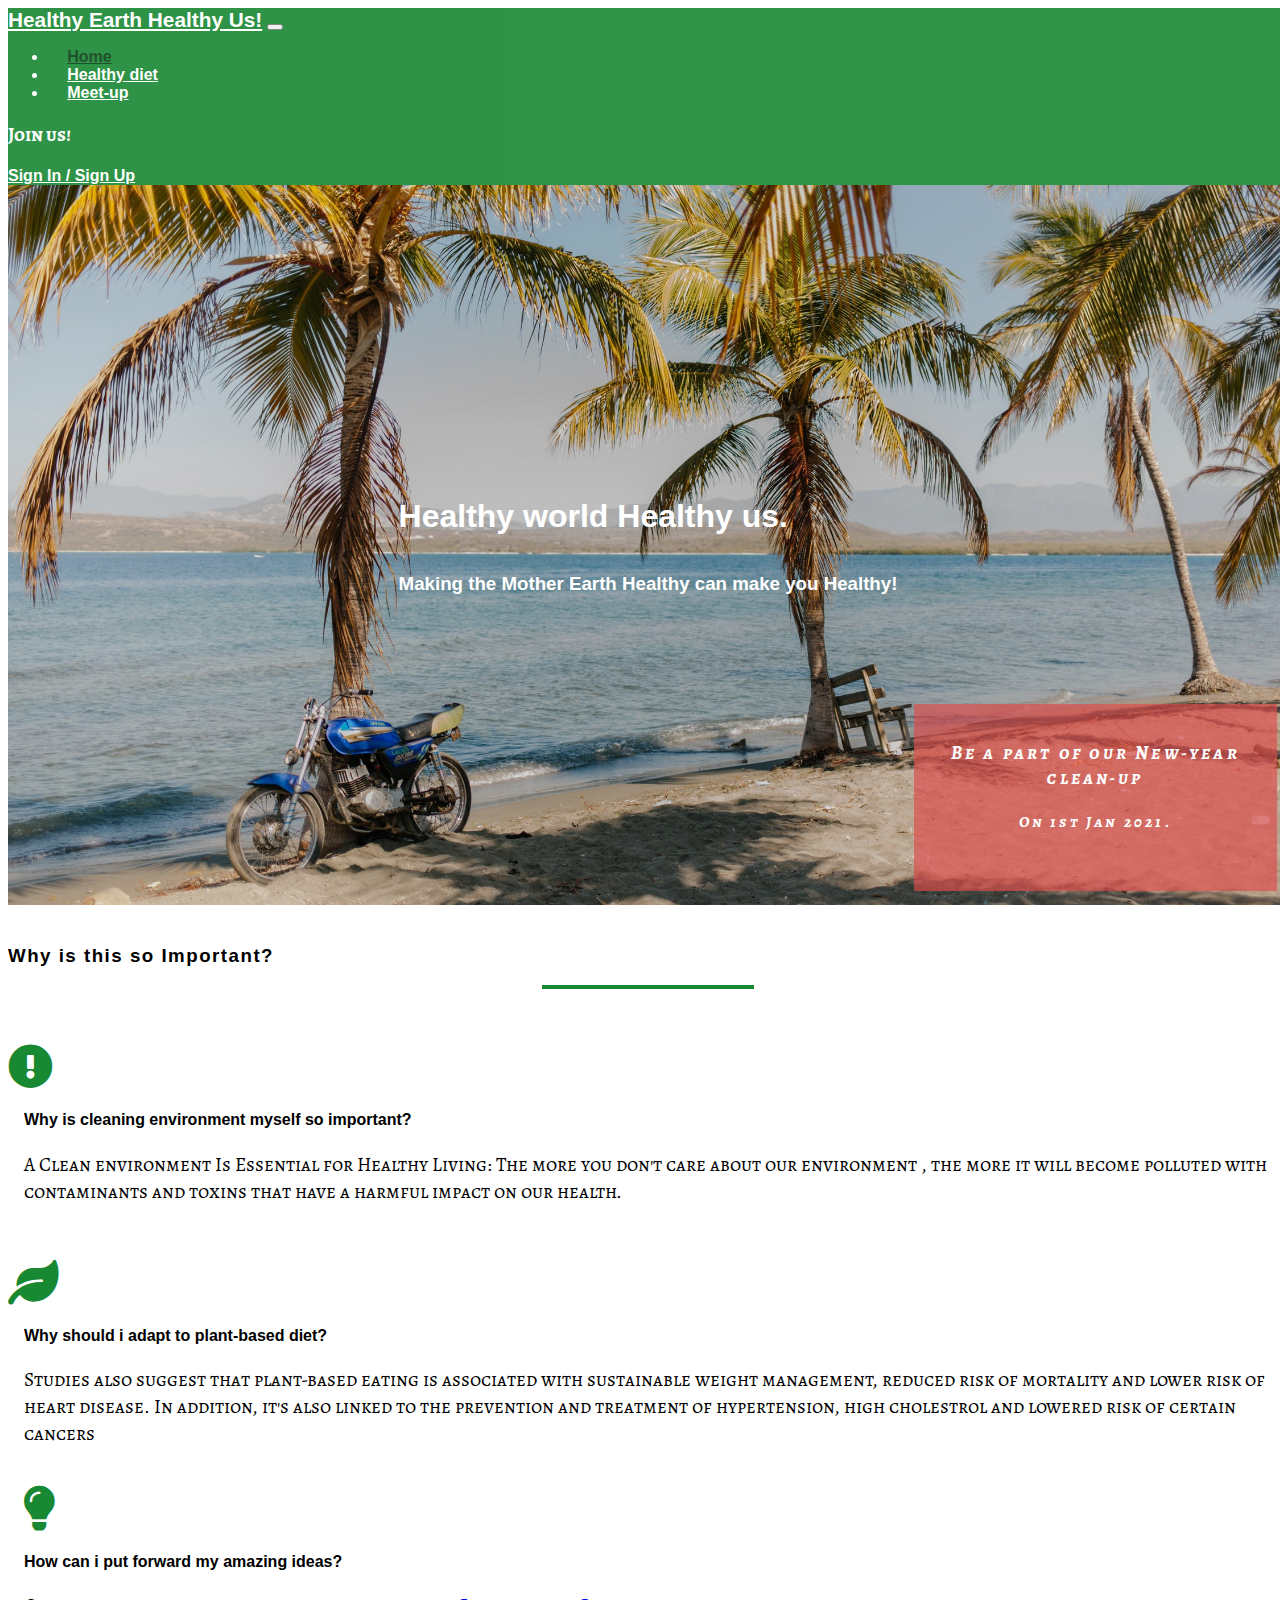
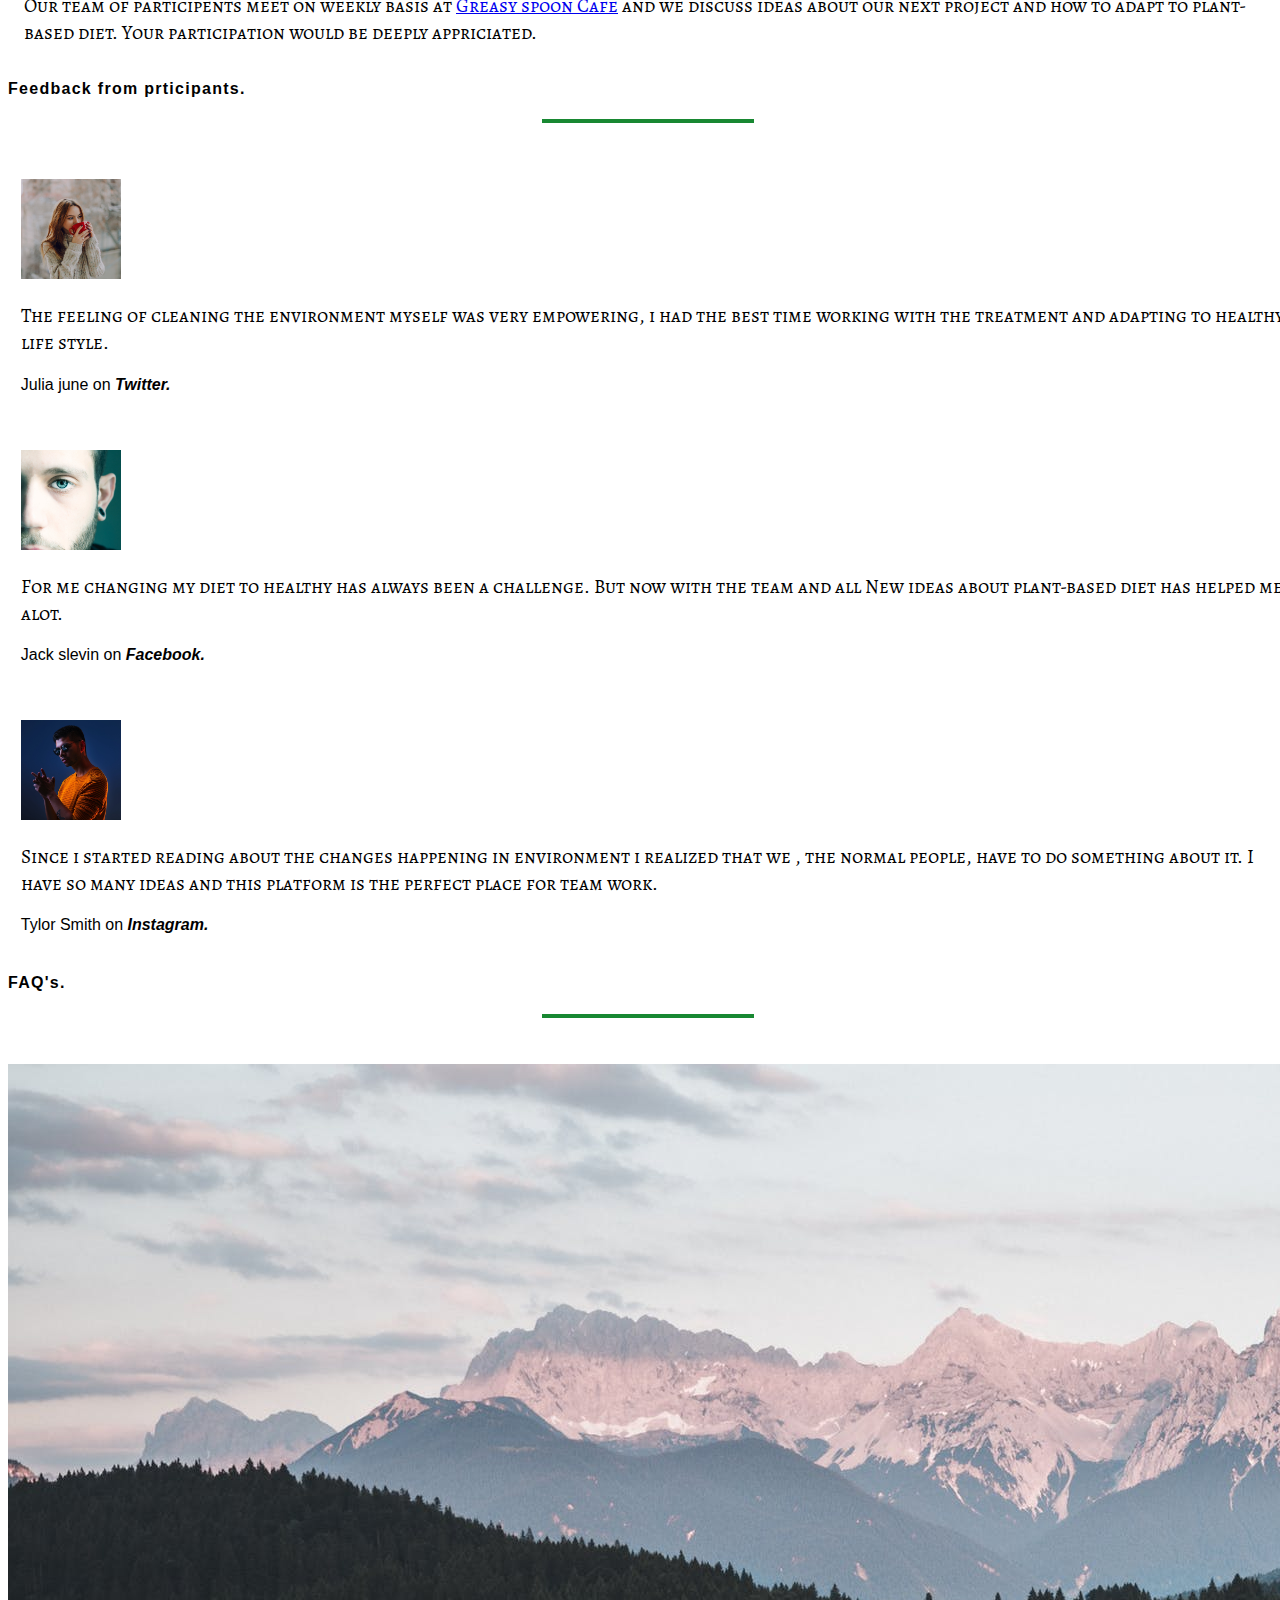
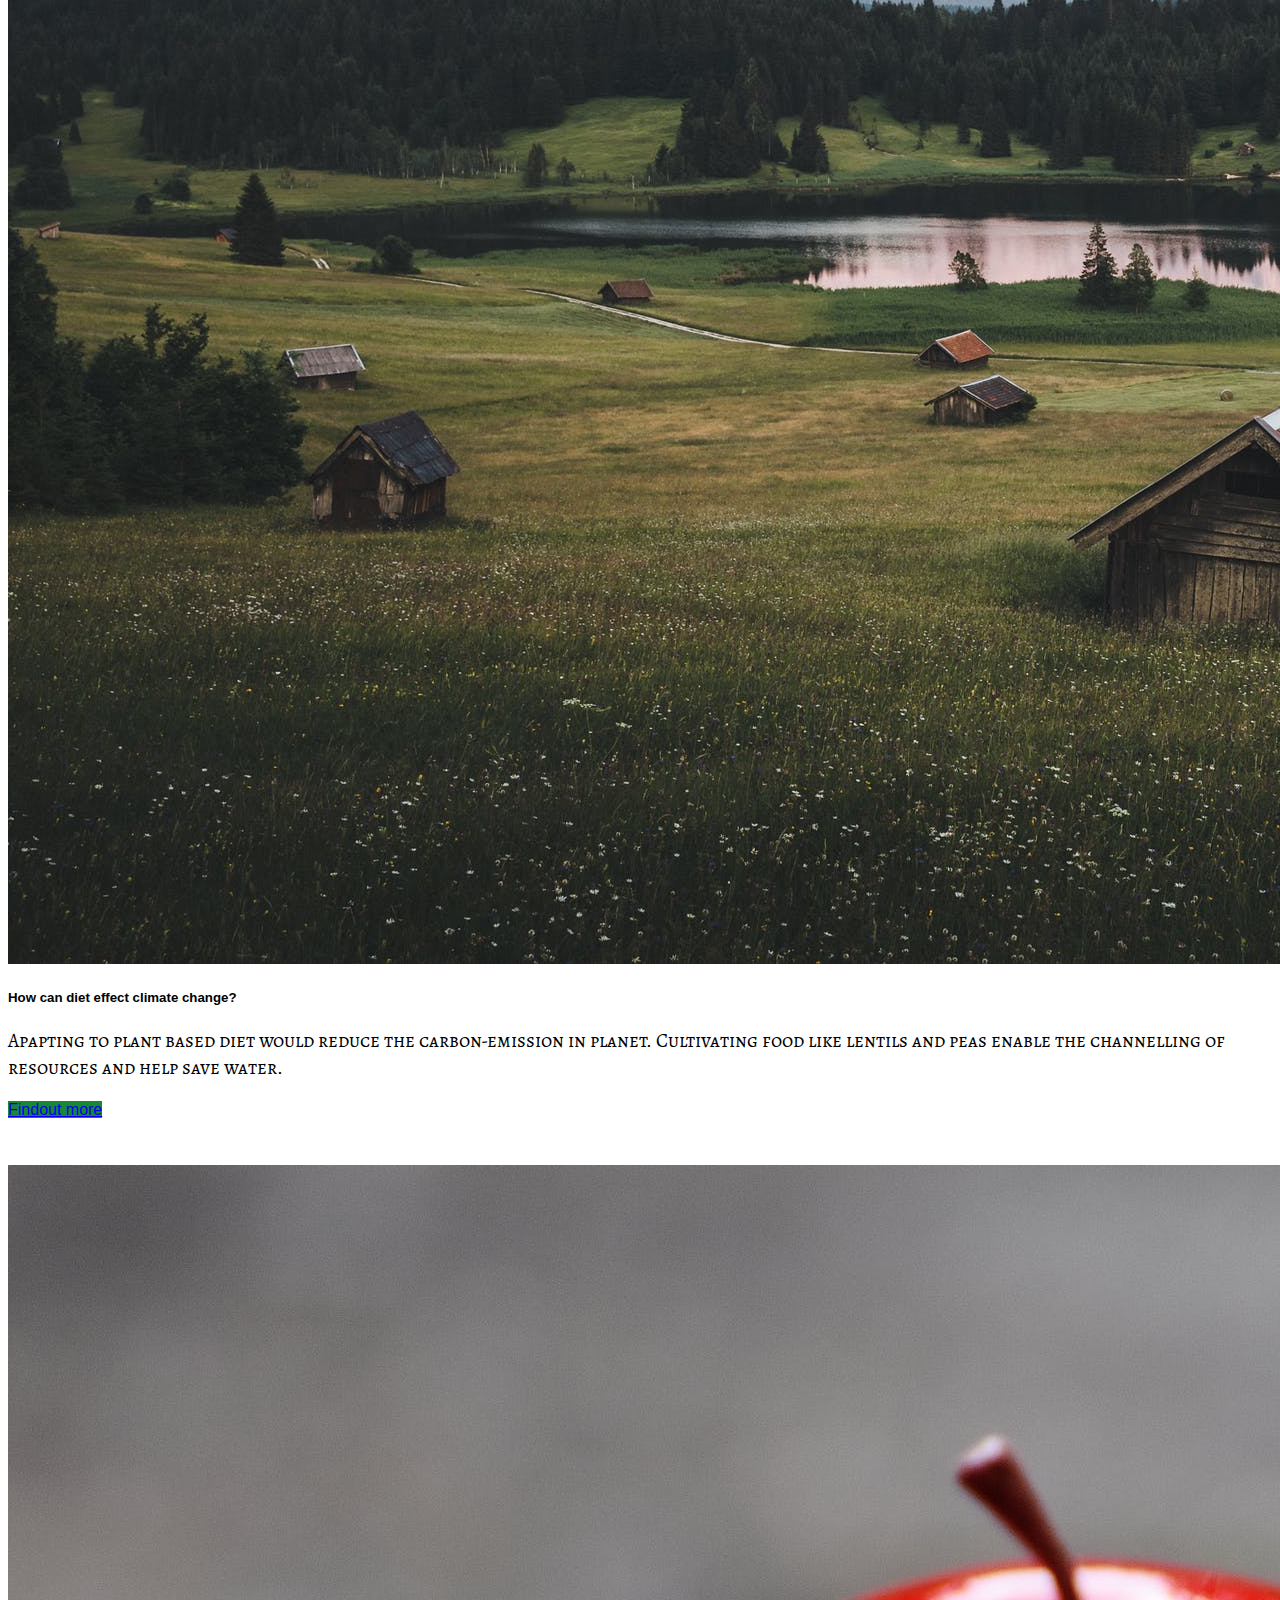
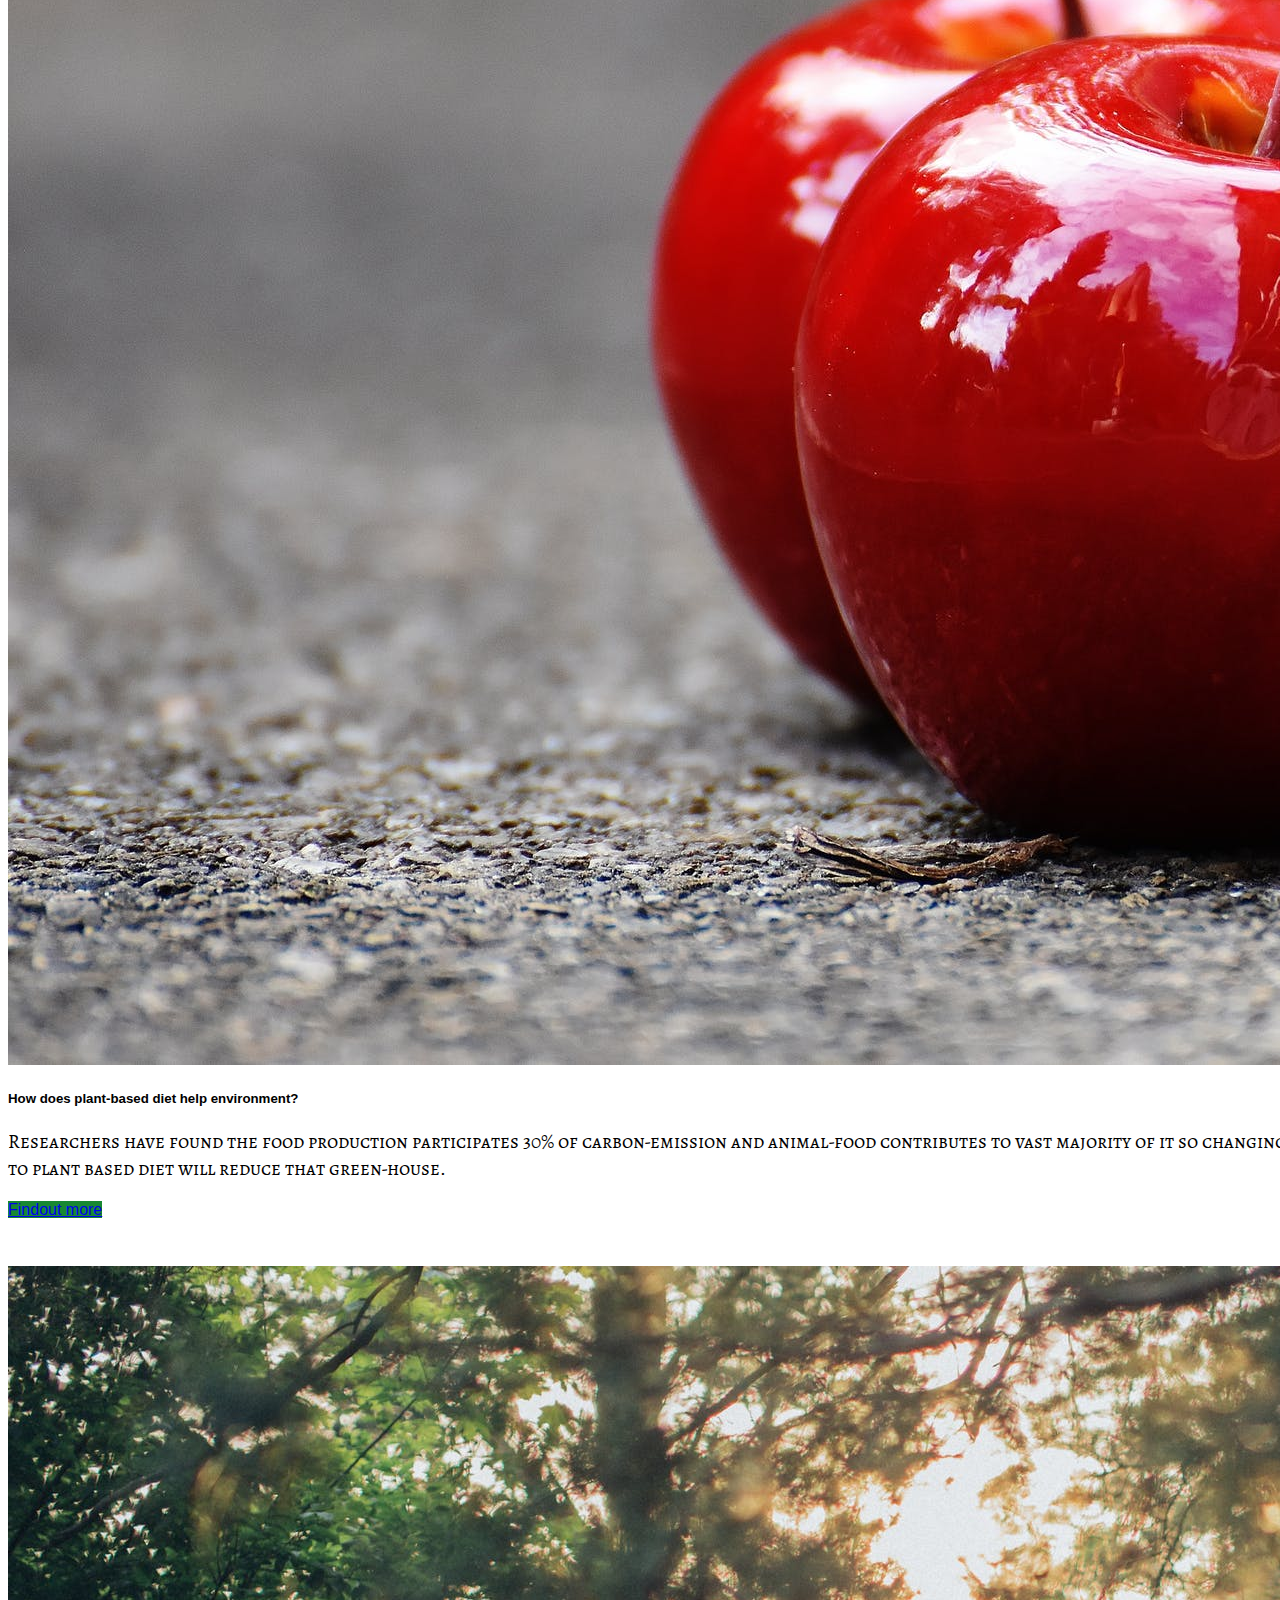
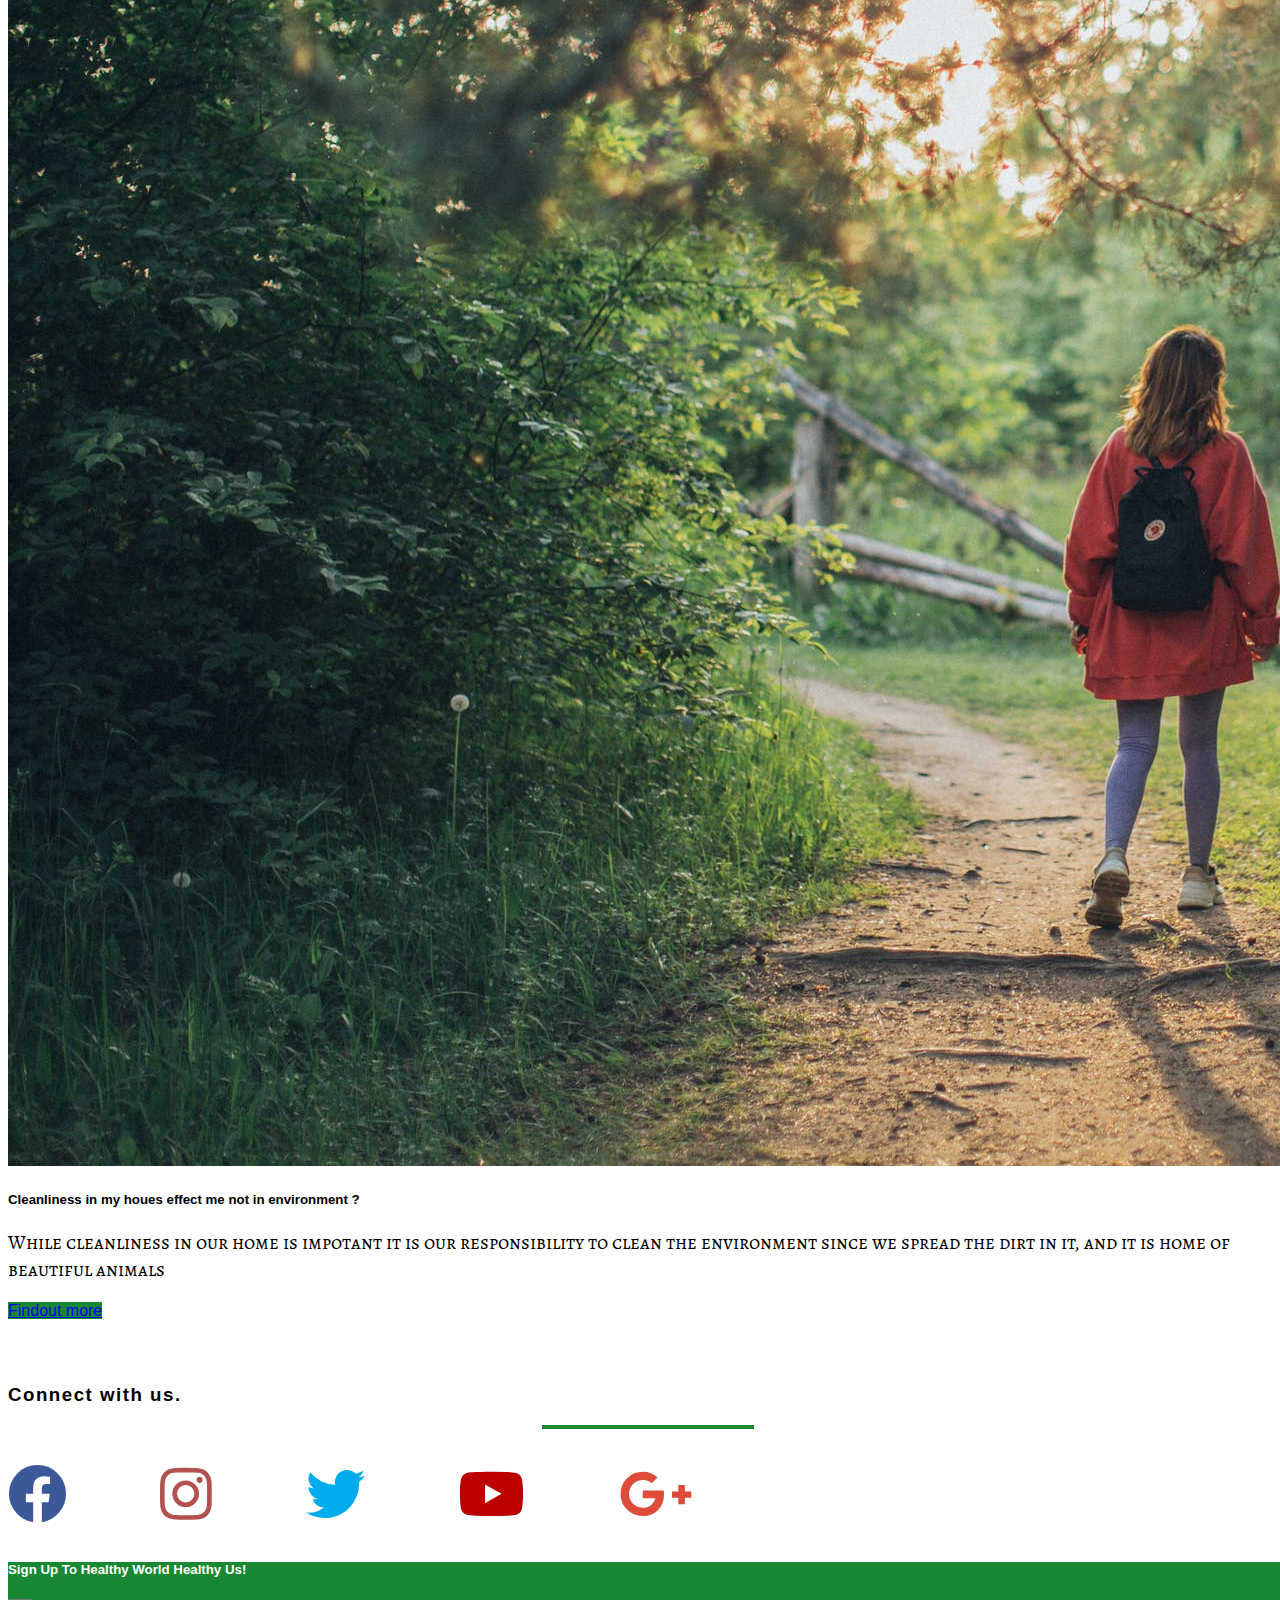
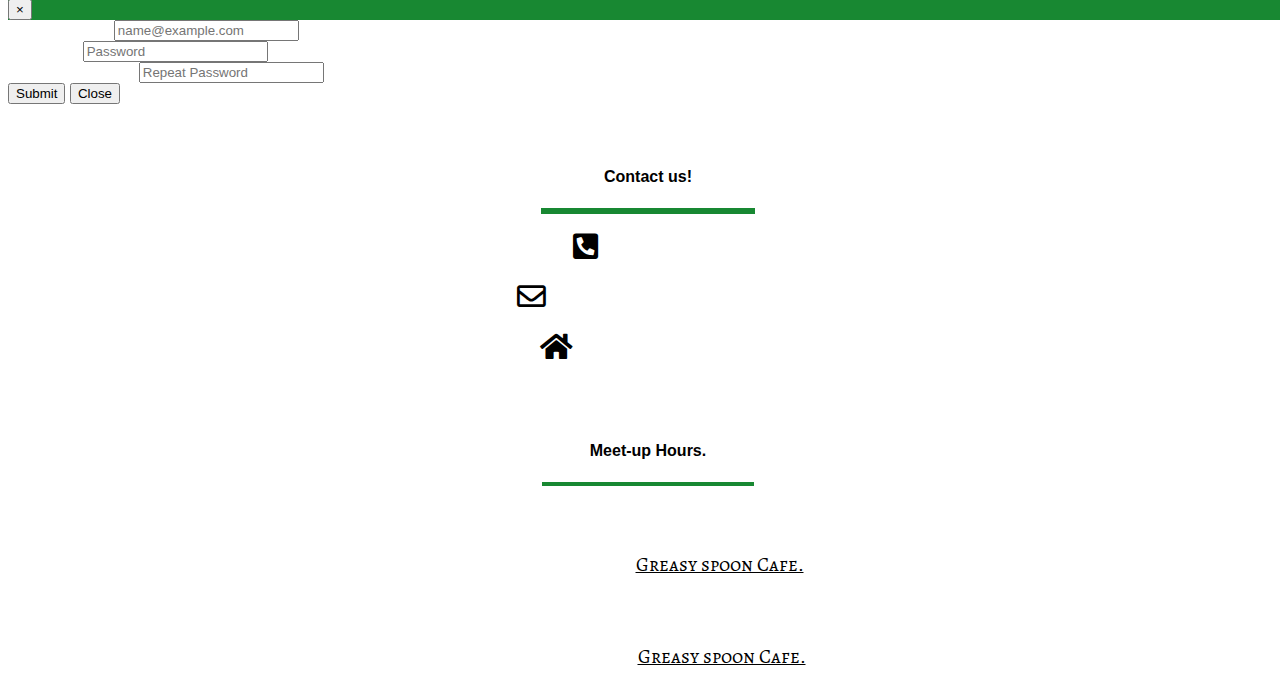
==== commit cea30e1e: "testing deplyment of images" ====
--- a/index.html
+++ b/index.html
@@ -22,7 +22,7 @@
 
             <a href="index.html" class="navbar-brand">Healthy Earth Healthy Us!</a>
 
-            <button class="navbar-toggler bg-dark" type="button" data-toggle="collapse" data-target="#navbar-responsive"
+            <button class="navbar-toggler" type="button" data-toggle="collapse" data-target="#navbar-responsive"
                 aria-controls="navbar-responsive" aria-expanded="false" aria-label="Toggle navigation">
                 <span class="navbar-toggler-icon"></span>
             </button>
--- a/css/style.css
+++ b/css/style.css
@@ -42,6 +42,8 @@
 
 .navbar-toggler-icon {
     background-image: url("data:image/svg+xml,%3csvg xmlns='http://www.w3.org/2000/svg' viewBox='0 0 30 30'%3e%3cpath stroke='rgba%280, 0, 0, 0.55%29' stroke-linecap='round' stroke-miterlimit='10' stroke-width='2' d='M4 7h22M4 15h22M4 23h22'/%3e%3c/svg%3e")
+    color: #0a3f16;
+    background-color: #0a3f16;
 }
 
 
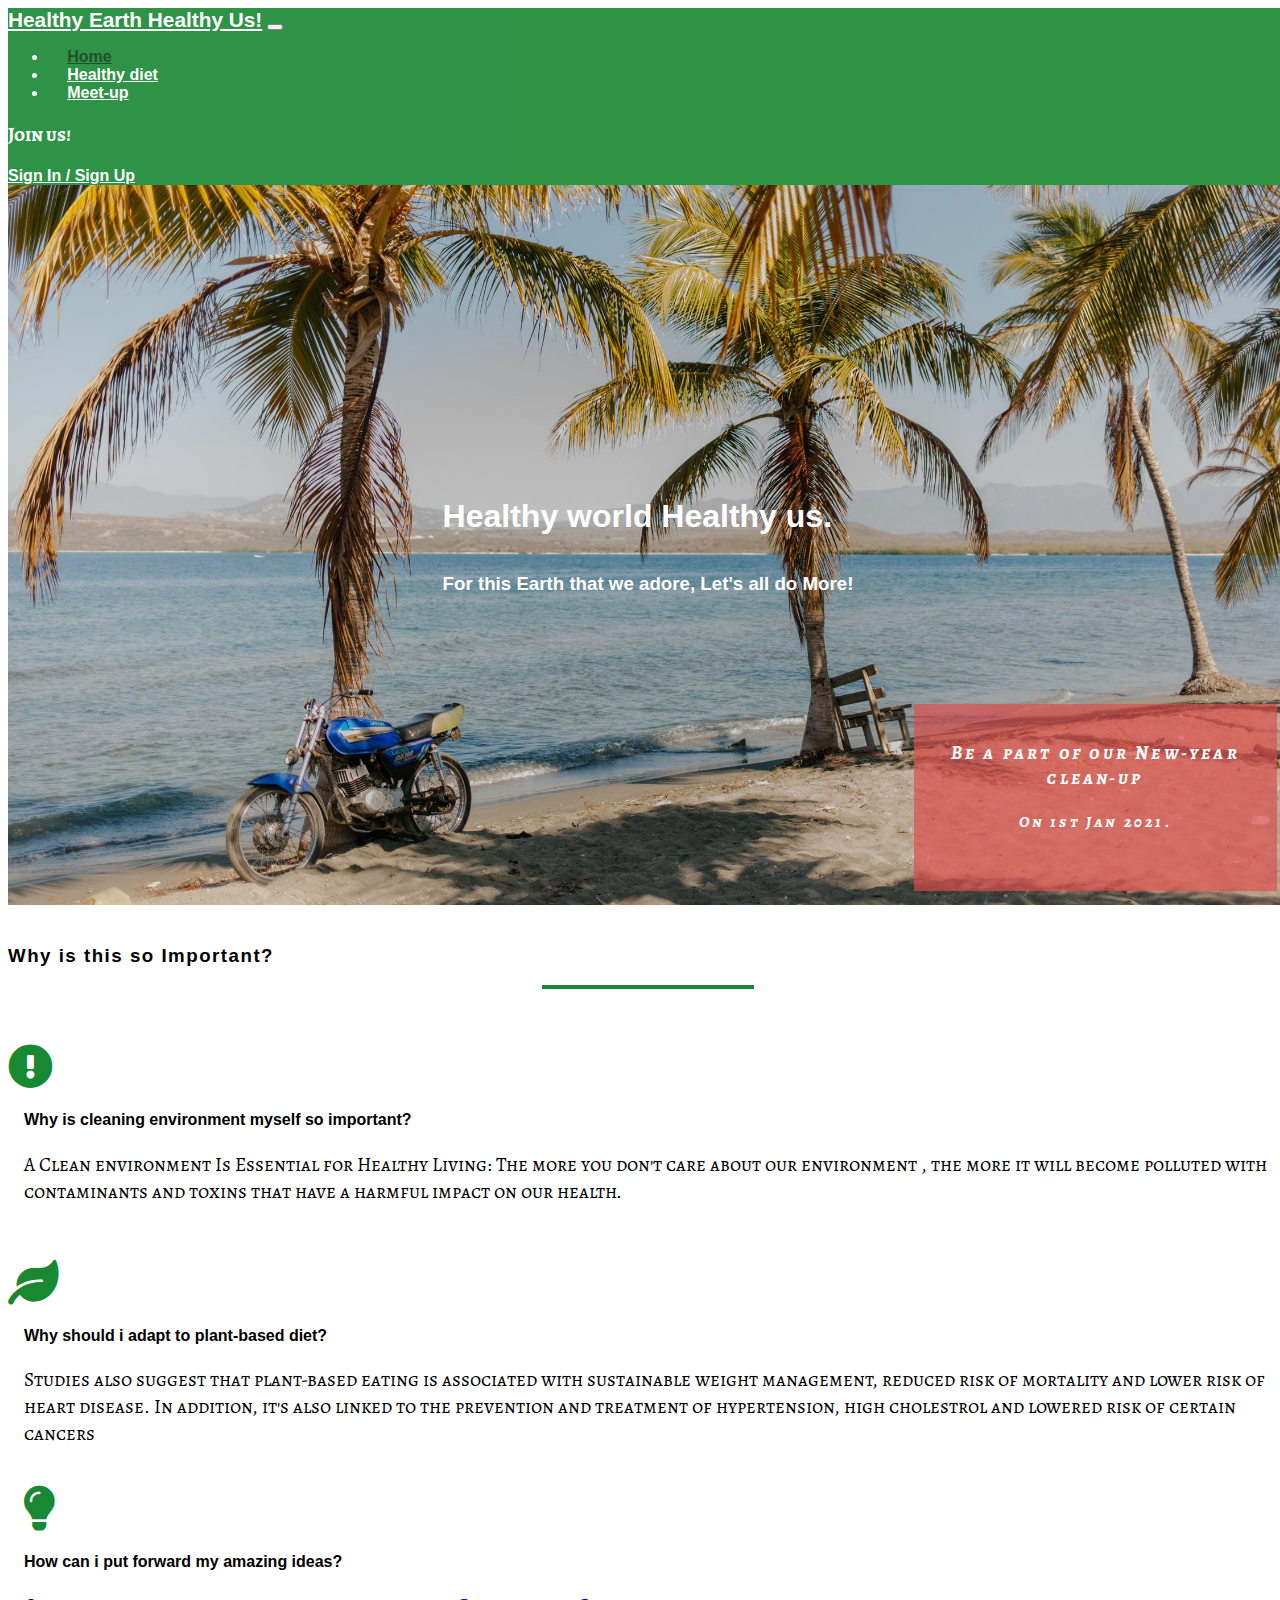
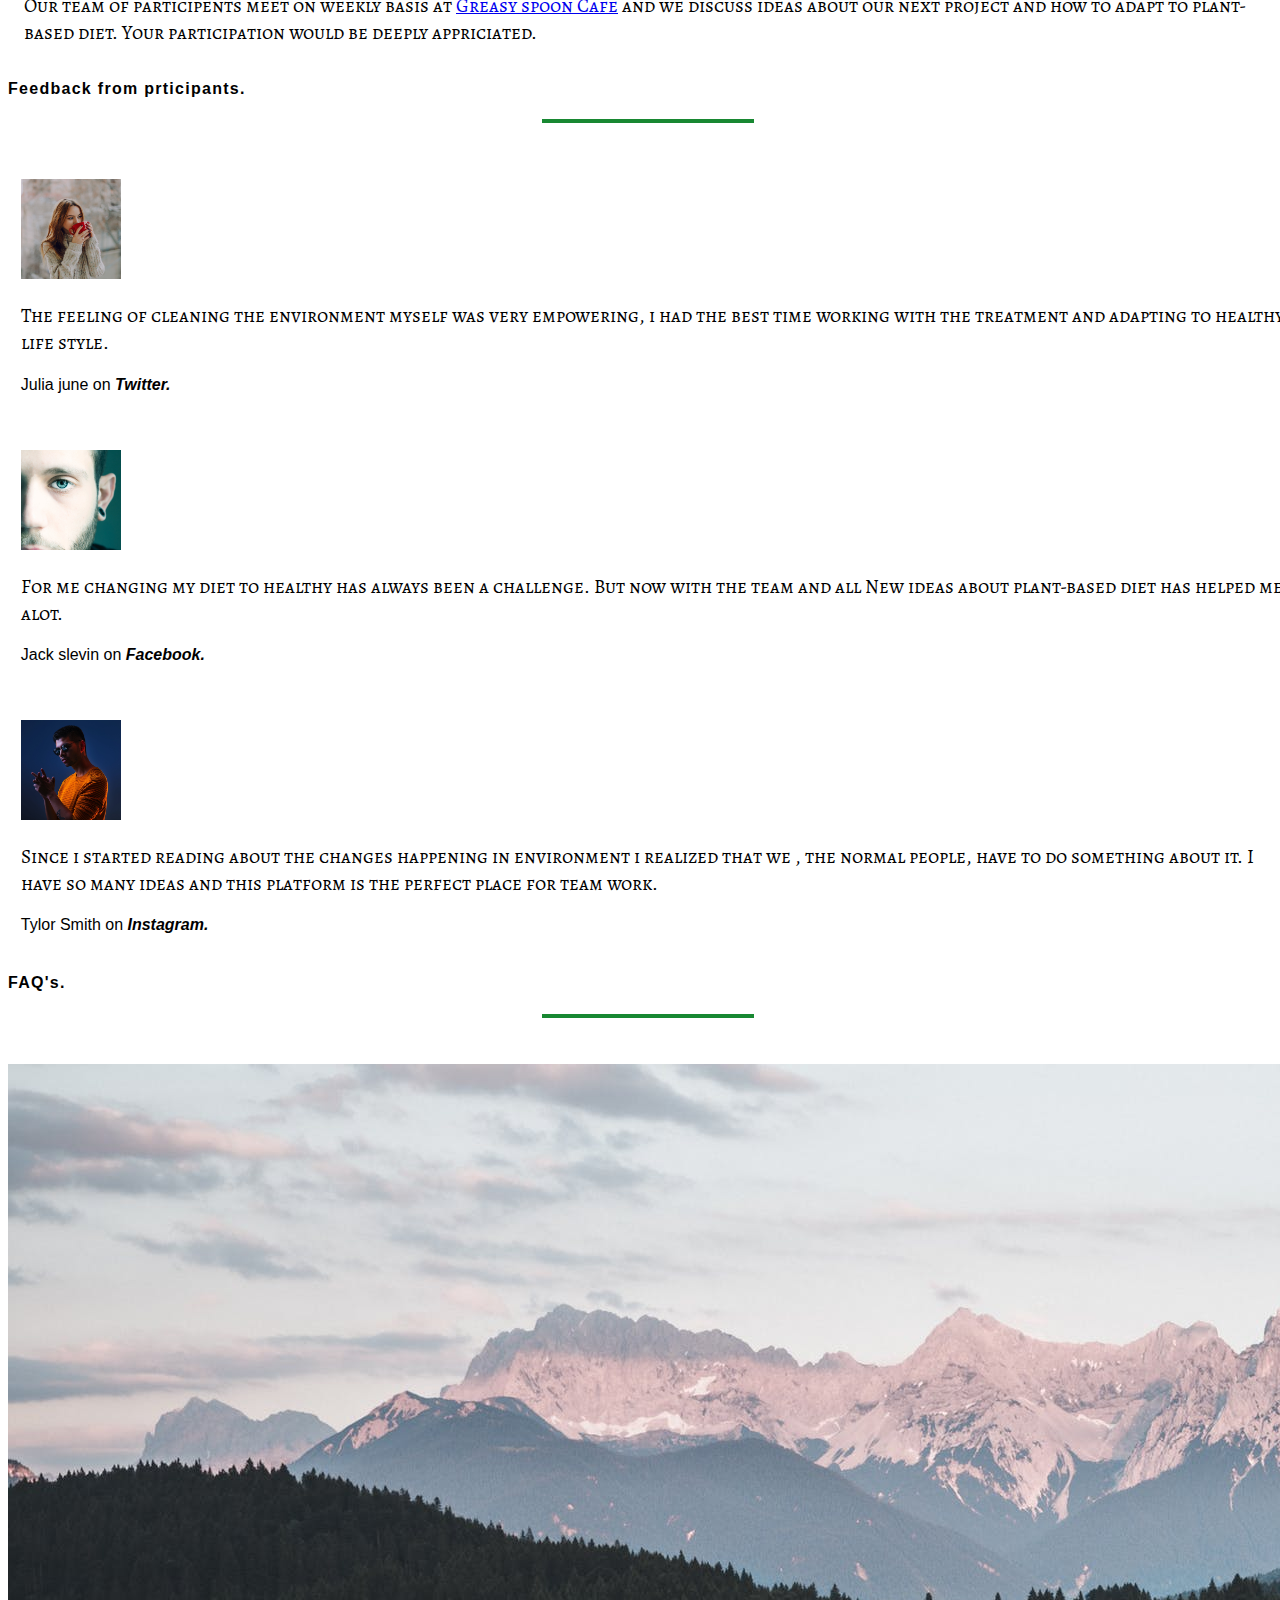
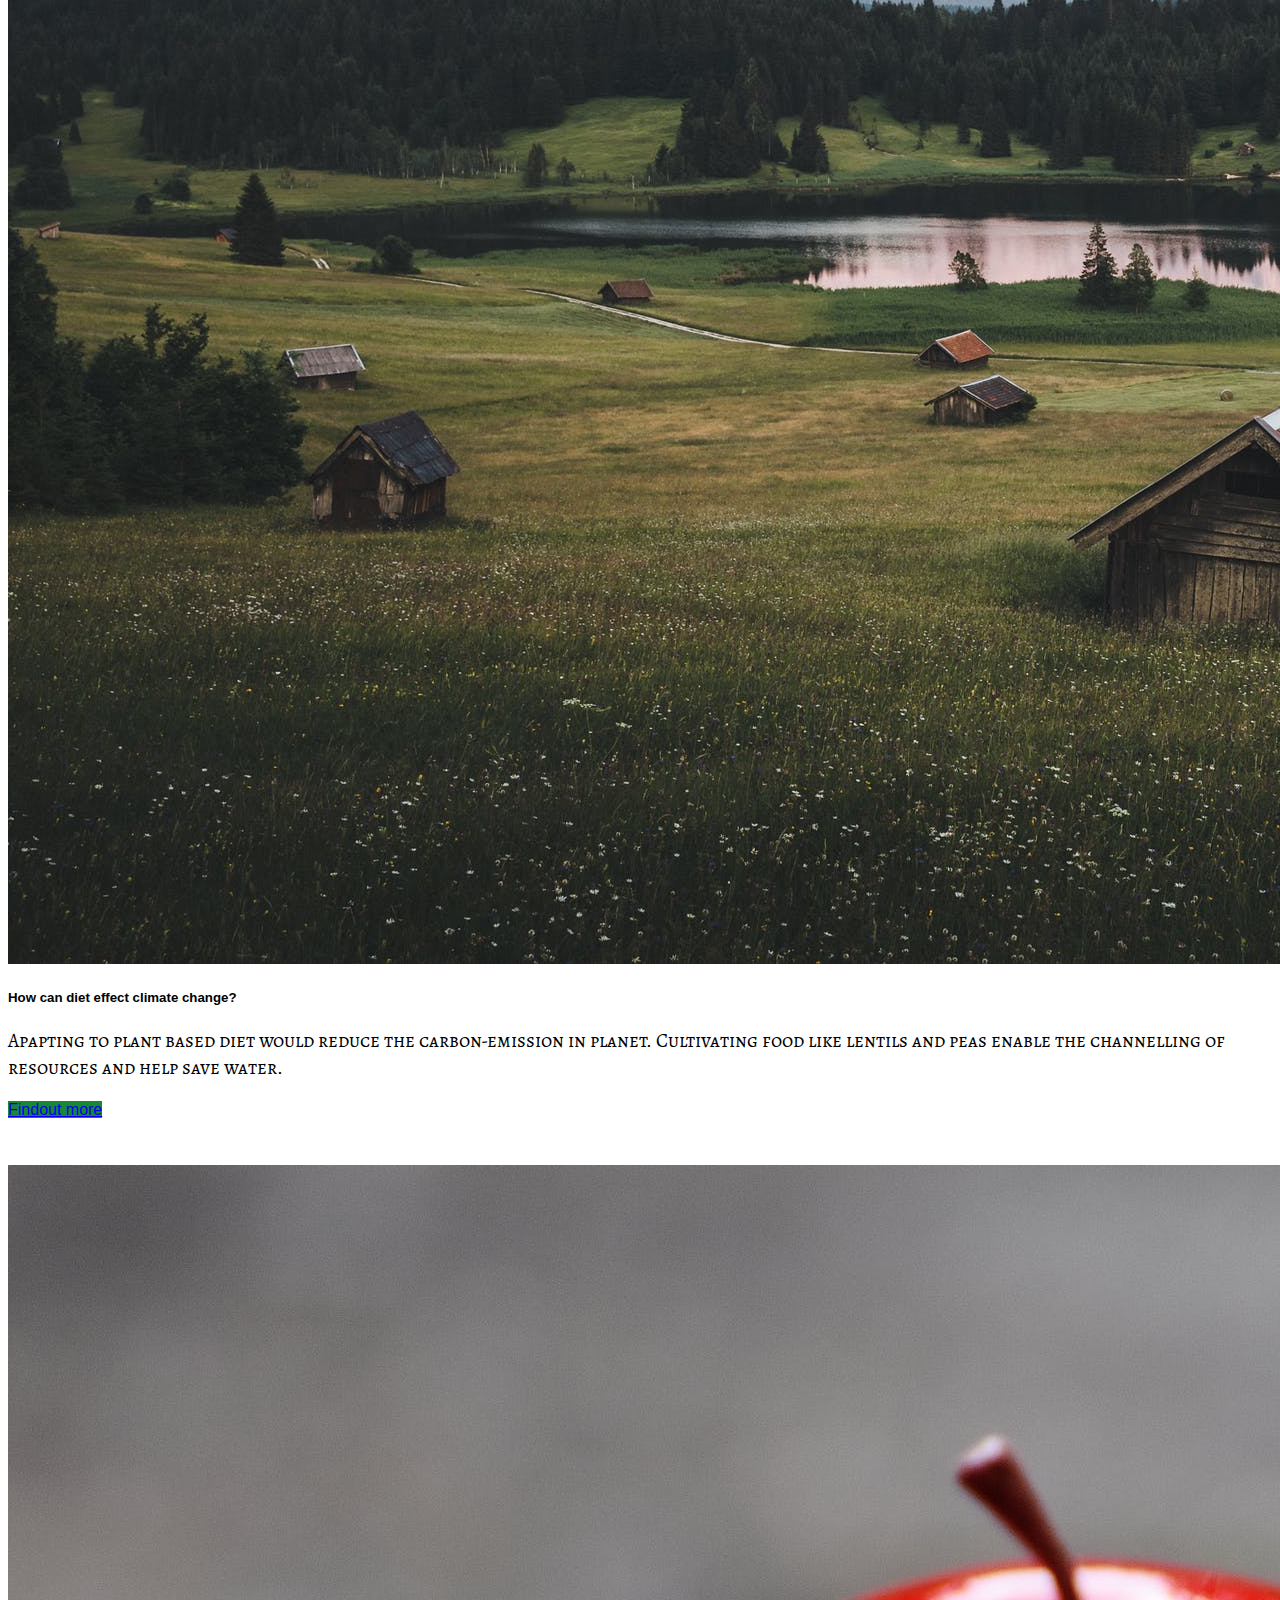
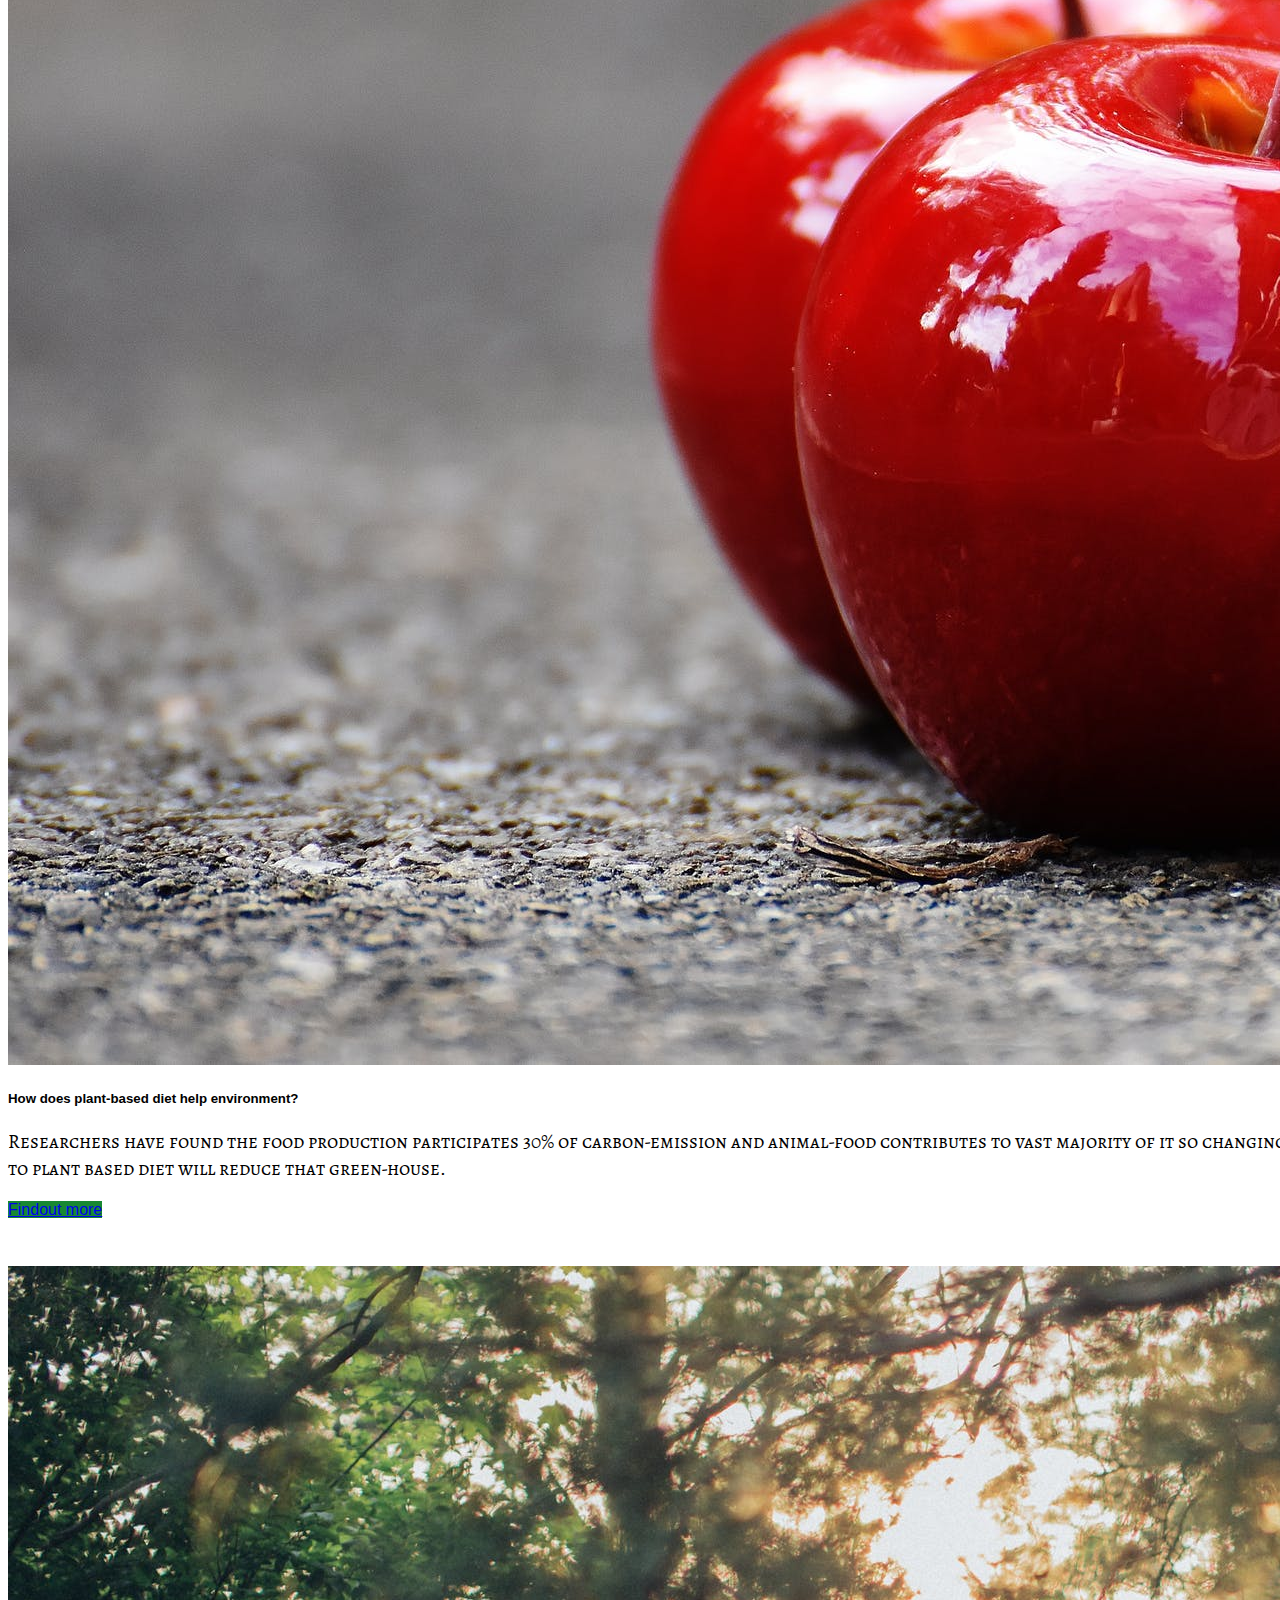
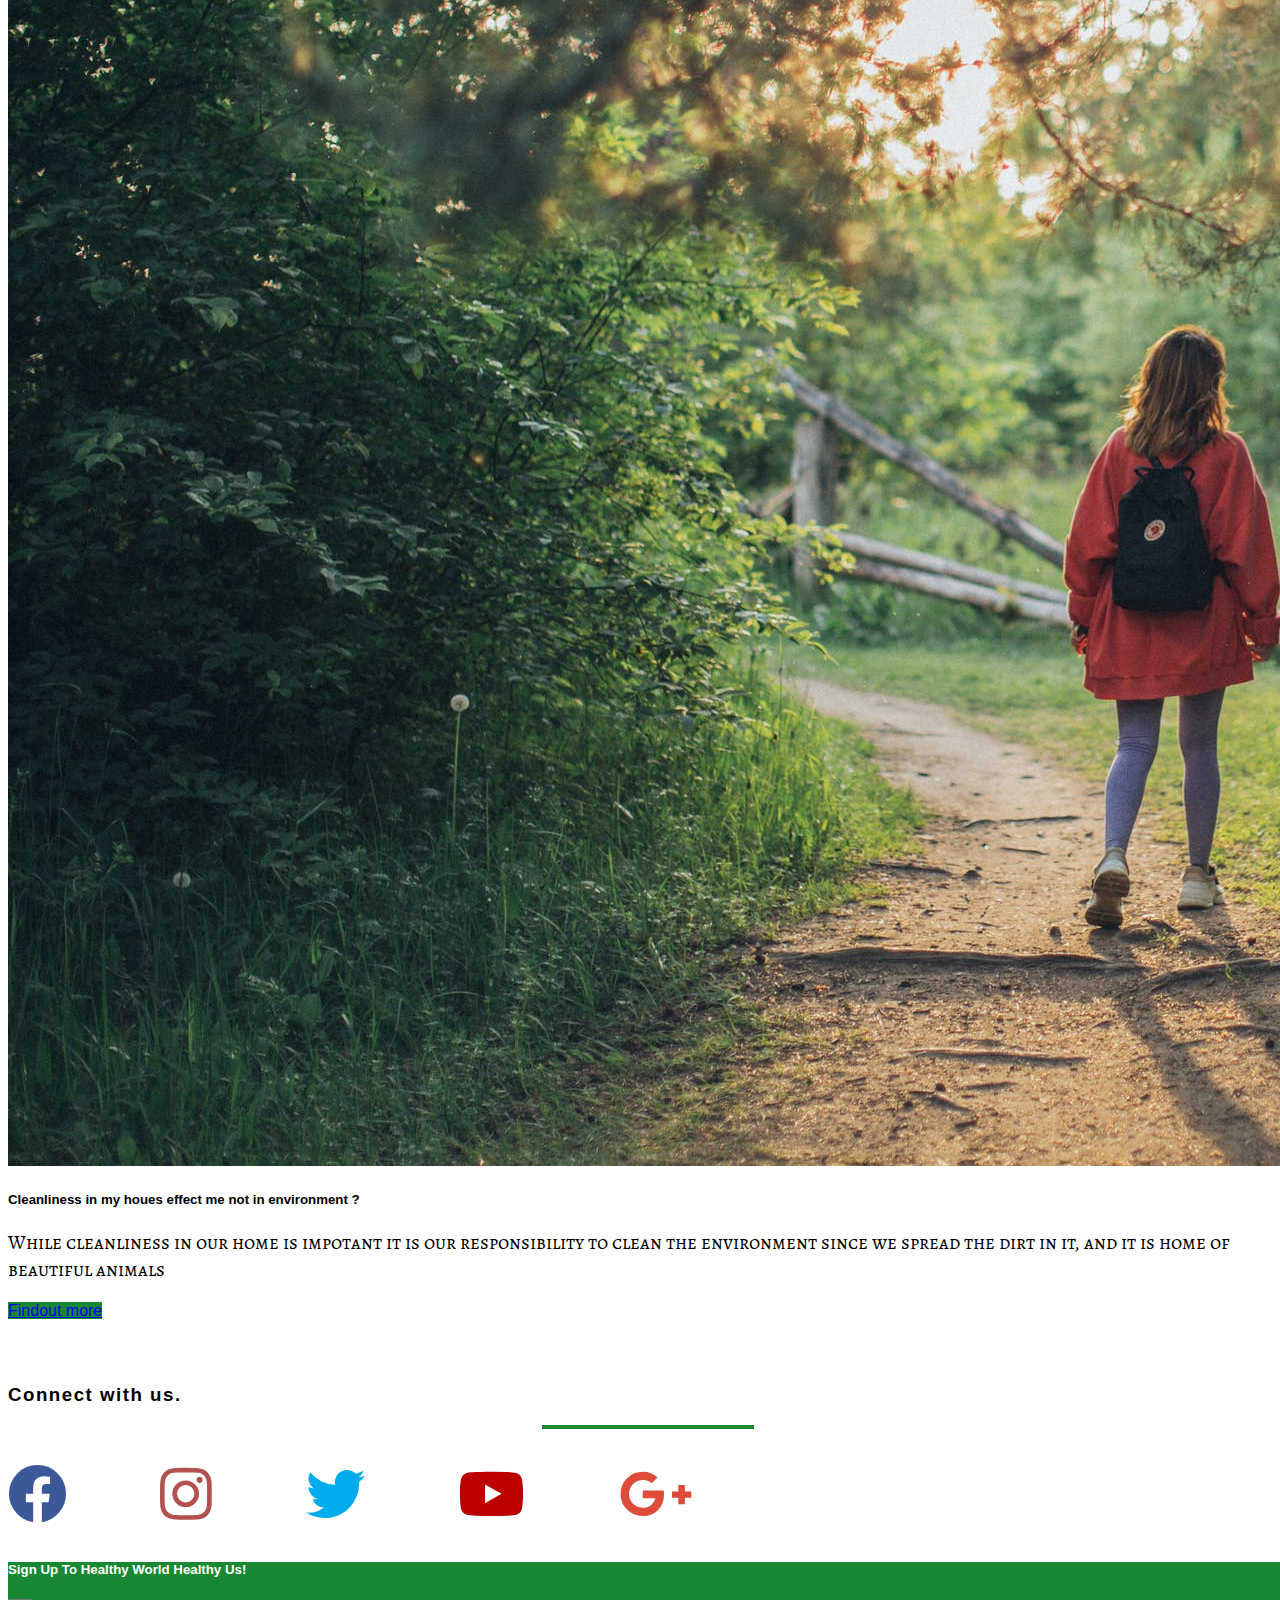
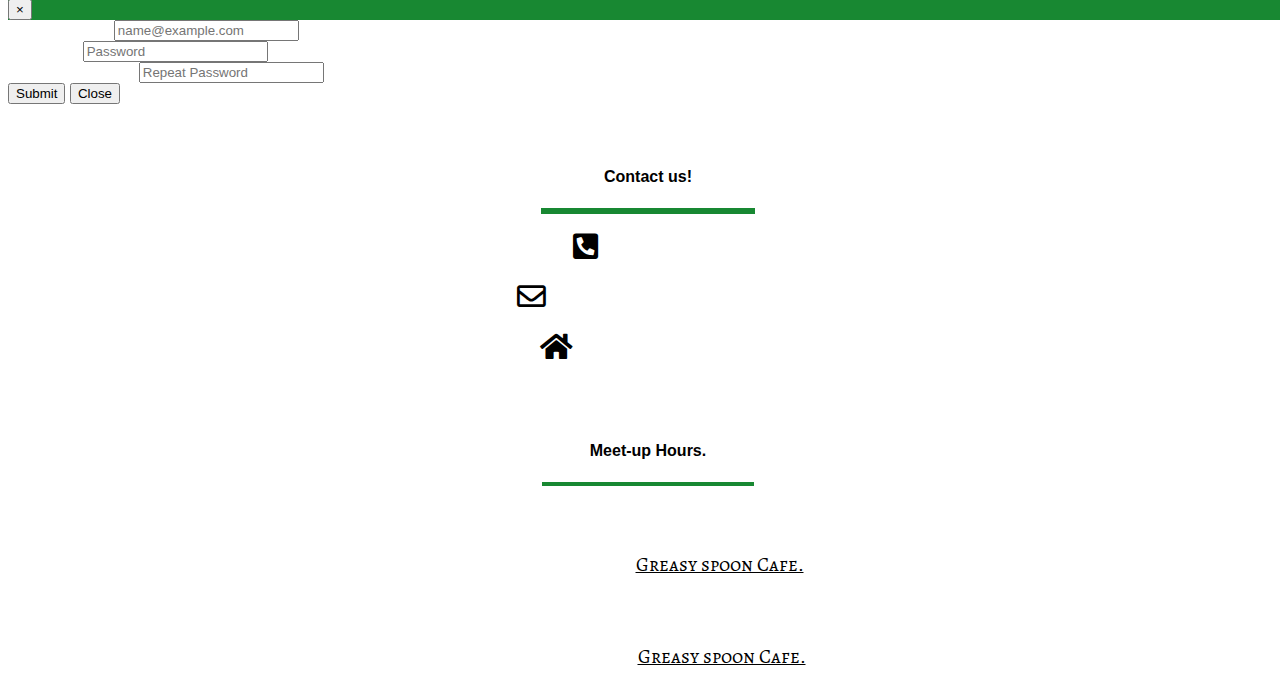
==== commit 523b0c8c: "added final touches, read.me is complete" ====
--- a/index.html
+++ b/index.html
@@ -51,7 +51,7 @@
                 <div class="col-12">
                     <section class="jumbotron text-center">
                         <h1 class="jumbotron-main">Healthy world Healthy us.</h1>
-                        <h3 class="Jumbotron-text">Making the Mother Earth Healthy can make you Healthy!</h3>
+                        <h3 class="Jumbotron-text">For this Earth that we adore, Let's all do More!</h3>
 
                     </section>
 
--- a/css/style.css
+++ b/css/style.css
@@ -35,15 +35,9 @@
     color: #0a3f16;
 }
 
-.bg-dark{
-    color: #0f5720 !important;
-    background-color: #0f5720 !important;
-}
 
 .navbar-toggler-icon {
-    background-image: url("data:image/svg+xml,%3csvg xmlns='http://www.w3.org/2000/svg' viewBox='0 0 30 30'%3e%3cpath stroke='rgba%280, 0, 0, 0.55%29' stroke-linecap='round' stroke-miterlimit='10' stroke-width='2' d='M4 7h22M4 15h22M4 23h22'/%3e%3c/svg%3e")
-    color: #0a3f16;
-    background-color: #0a3f16;
+    background-image: url("data:image/svg+xml,%3csvg xmlns='http://www.w3.org/2000/svg' viewBox='0 0 30 30'%3e%3cpath stroke='rgba%280, 0, 0, 0.55%29' stroke-linecap='round' stroke-miterlimit='10' stroke-width='2' d='M4 7h22M4 15h22M4 23h22'/%3e%3c/svg%3e");
 }
 
 
